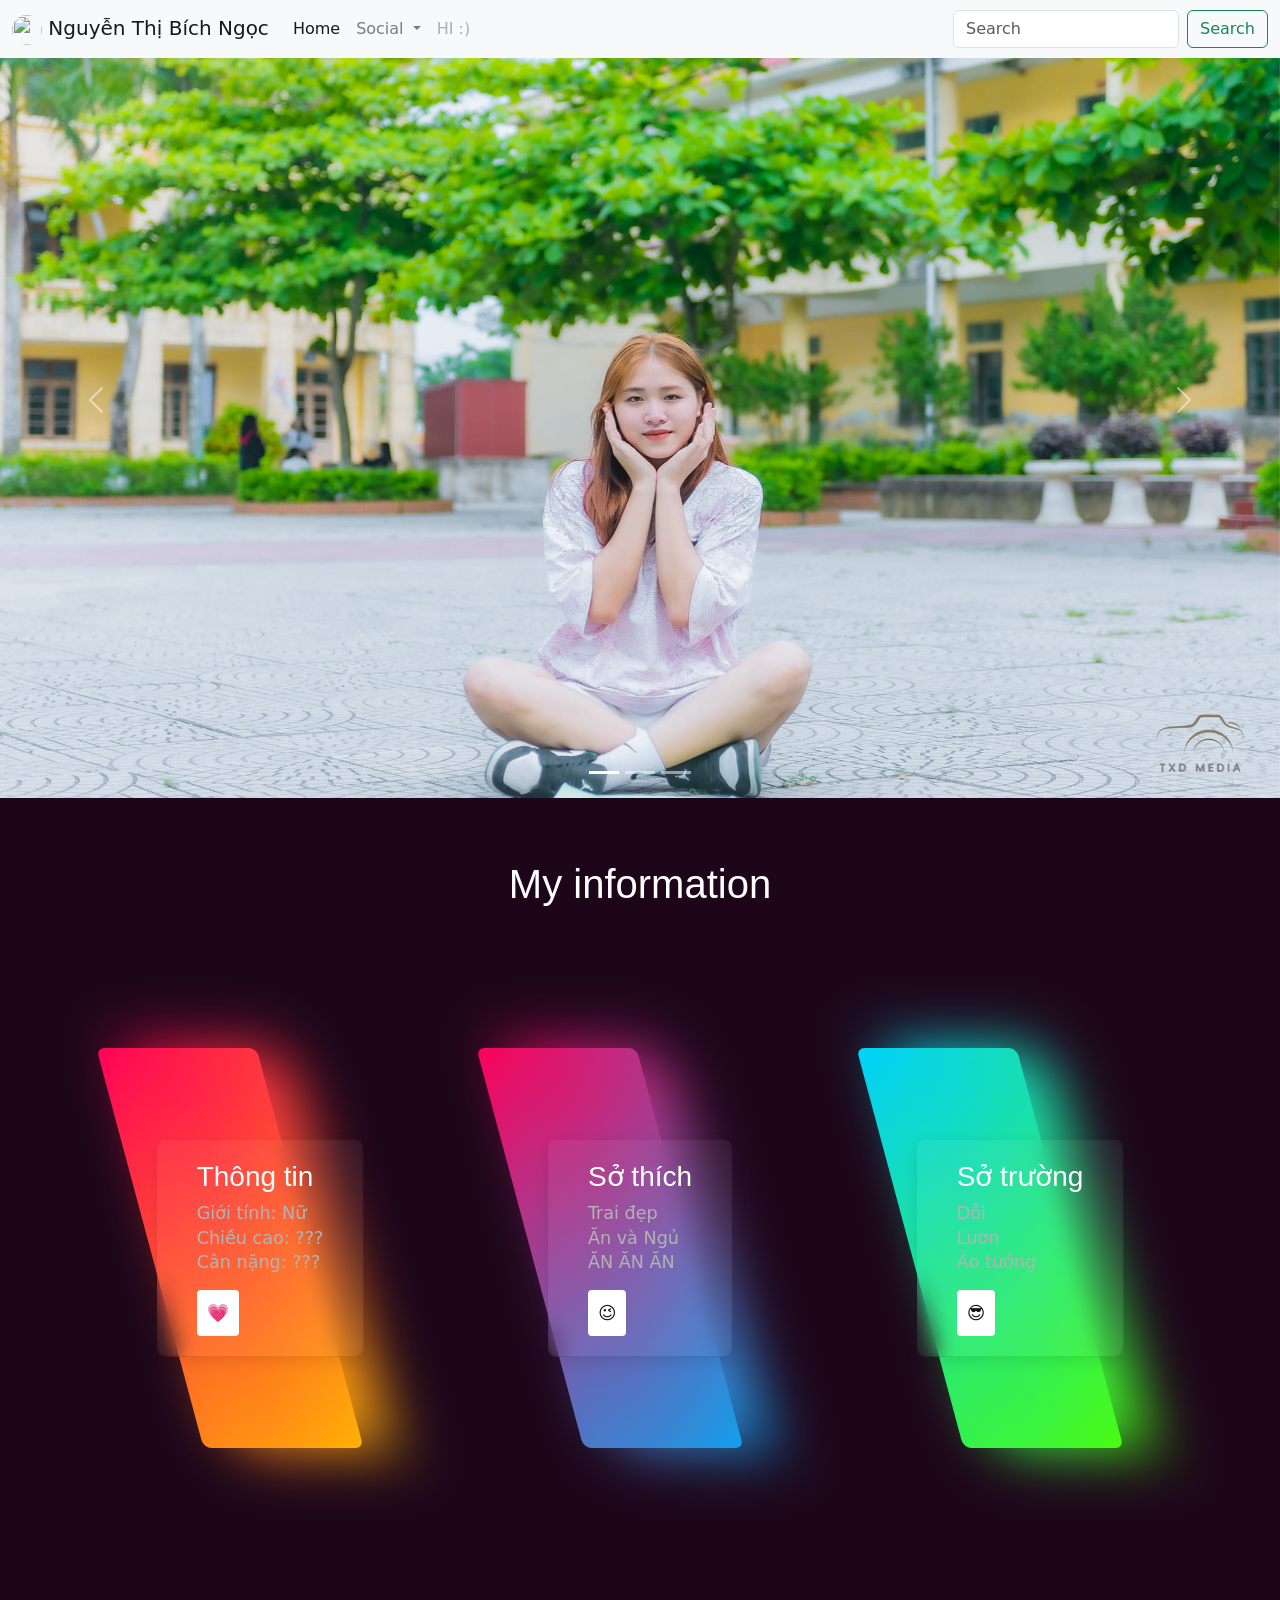
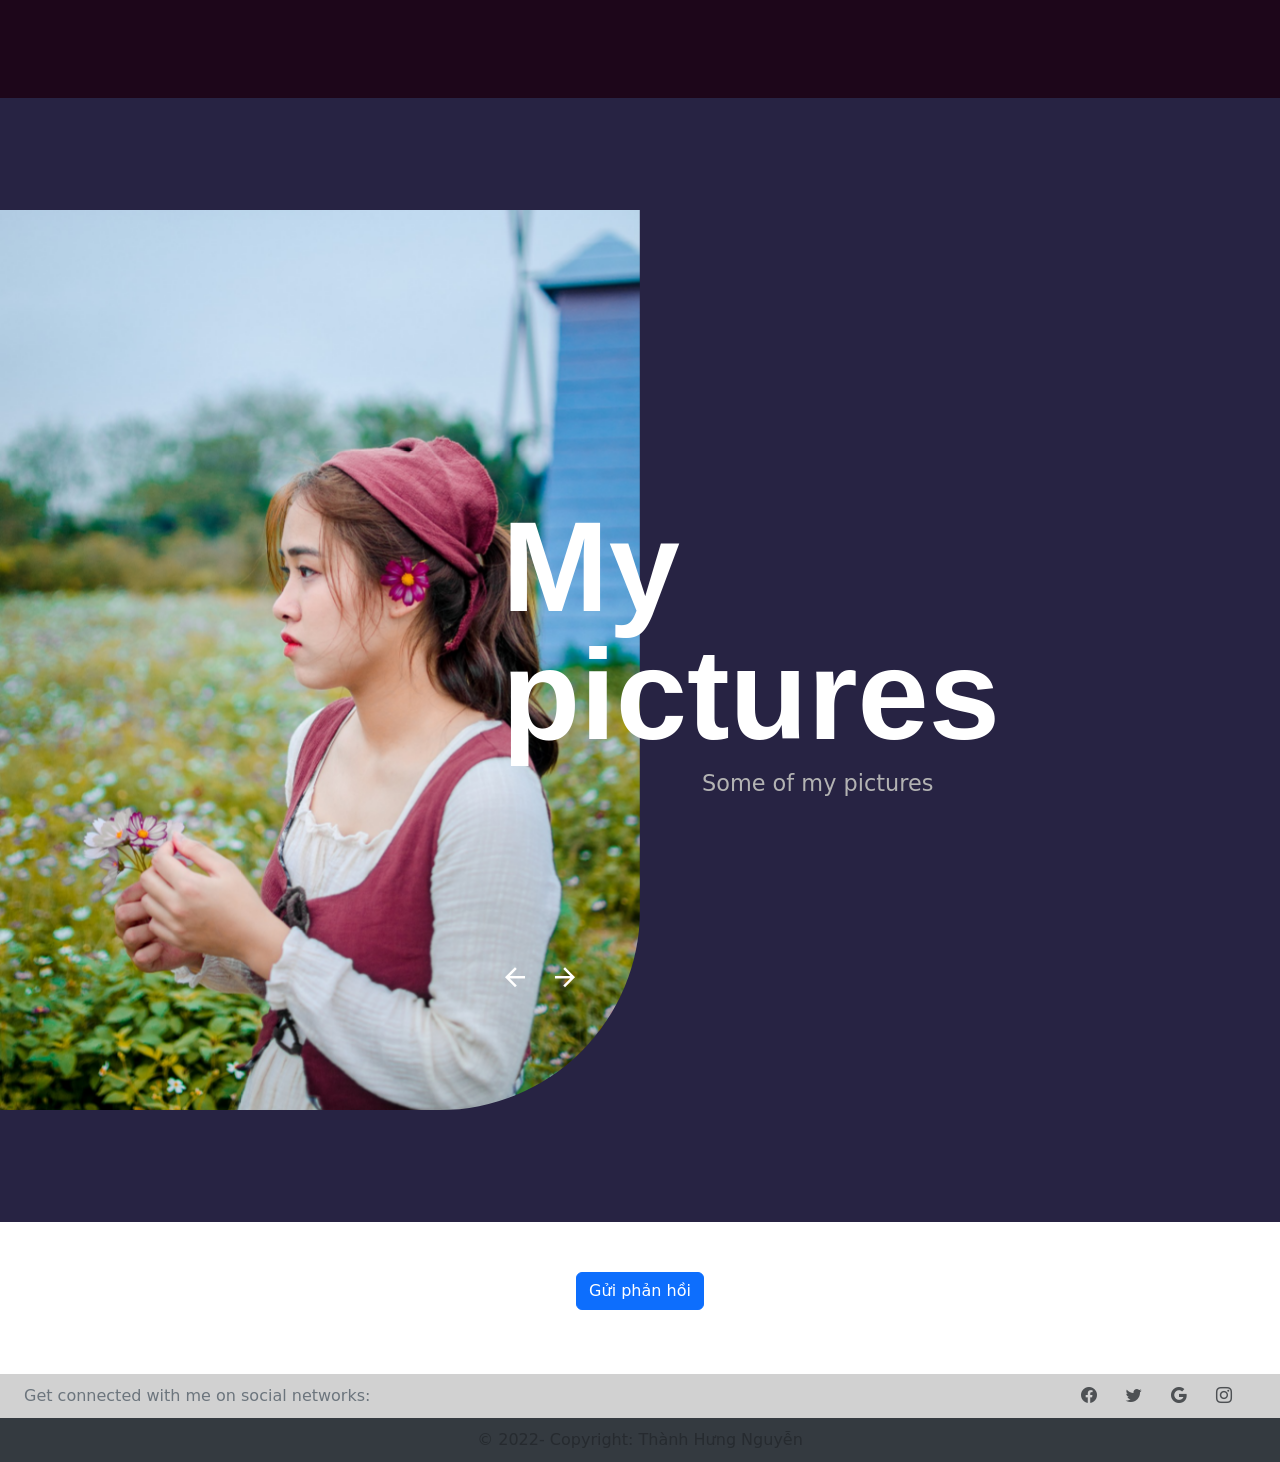
==== index.html @ 53e7ae46 "index" ====
<!DOCTYPE html>
    <html lang="en">
    <head>
        <meta charset="UTF-8">
        <meta http-equiv="X-UA-Compatible" content="IE=edge">
        <meta name="viewport" content="width=device-width, initial-scale=1.0">
        <title>Nguyễn Thị Bích Ngọc</title>

        <link rel="stylesheet" href="fonts/icomoon/style.css">

        <link rel="stylesheet" href="css/owl.carousel.min.css">
    
        <link rel="stylesheet" href="css/animate.css">
    
        <!-- Bootstrap CSS -->
        <link rel="stylesheet" href="css/bootstrap.min.css">
        
        <!-- Style -->
        <link rel="stylesheet" href="css/style.css">
        <link rel="stylesheet" href="https://maxcdn.bootstrapcdn.com/bootstrap/4.4.1/css/bootstrap.min.css">
  
  <link rel="stylesheet" href="https://cdn.jsdelivr.net/npm/bootstrap-icons@1.6.1/font/bootstrap-icons.css">

  <!-- jQuery library -->
  <script src="https://ajax.googleapis.com/ajax/libs/jquery/3.4.1/jquery.min.js"></script>

  <!-- Popper JS -->
  <script src="https://cdnjs.cloudflare.com/ajax/libs/popper.js/1.16.0/umd/popper.min.js"></script>

  <!-- Latest compiled JavaScript -->
  <script src="https://maxcdn.bootstrapcdn.com/bootstrap/4.4.1/js/bootstrap.min.js"></script>
  <!-- JavaScript Bundle with Popper -->
<script src="https://cdn.jsdelivr.net/npm/bootstrap@5.1.3/dist/js/bootstrap.bundle.min.js" integrity="sha384-ka7Sk0Gln4gmtz2MlQnikT1wXgYsOg+OMhuP+IlRH9sENBO0LRn5q+8nbTov4+1p" crossorigin="anonymous"></script>
<!-- CSS only -->
<link href="https://cdn.jsdelivr.net/npm/bootstrap@5.1.3/dist/css/bootstrap.min.css" rel="stylesheet" integrity="sha384-1BmE4kWBq78iYhFldvKuhfTAU6auU8tT94WrHftjDbrCEXSU1oBoqyl2QvZ6jIW3" crossorigin="anonymous">

<script src="https://ajax.googleapis.com/ajax/libs/jquery/3.5.1/jquery.min.js"></script> <!-- toggle slide -->

        <!-- <link href="https://cdn.jsdelivr.net/npm/bootstrap@5.0.2/dist/css/bootstrap.min.css" rel="stylesheet" integrity="sha384-EVSTQN3/azprG1Anm3QDgpJLIm9Nao0Yz1ztcQTwFspd3yD65VohhpuuCOmLASjC" crossorigin="anonymous">
        <script src="https://cdn.jsdelivr.net/npm/@popperjs/core@2.9.2/dist/umd/popper.min.js" integrity="sha384-IQsoLXl5PILFhosVNubq5LC7Qb9DXgDA9i+tQ8Zj3iwWAwPtgFTxbJ8NT4GN1R8p" crossorigin="anonymous"></script>
        <script src="https://cdn.jsdelivr.net/npm/bootstrap@5.0.2/dist/js/bootstrap.min.js" integrity="sha384-cVKIPhGWiC2Al4u+LWgxfKTRIcfu0JTxR+EQDz/bgldoEyl4H0zUF0QKbrJ0EcQF" crossorigin="anonymous"></script>

        <script src="https://code.jquery.com/jquery-3.2.1.slim.min.js" integrity="sha384-KJ3o2DKtIkvYIK3UENzmM7KCkRr/rE9/Qpg6aAZGJwFDMVNA/GpGFF93hXpG5KkN" crossorigin="anonymous"></script>
        <script src="https://cdnjs.cloudflare.com/ajax/libs/popper.js/1.12.9/umd/popper.min.js" integrity="sha384-ApNbgh9B+Y1QKtv3Rn7W3mgPxhU9K/ScQsAP7hUibX39j7fakFPskvXusvfa0b4Q" crossorigin="anonymous"></script>
        <script src="https://maxcdn.bootstrapcdn.com/bootstrap/4.0.0/js/bootstrap.min.js" integrity="sha384-JZR6Spejh4U02d8jOt6vLEHfe/JQGiRRSQQxSfFWpi1MquVdAyjUar5+76PVCmYl" crossorigin="anonymous"></script> -->
      </head>


    <body style="position: absolute ; overflow-x: hidden; overflow-y: scroll;">
        <nav class="navbar navbar-expand-lg navbar-light bg-light" style="position: fixed; left: 0; right: 0; top: 0; z-index: 100; ">
            <div class="container-fluid">
              <a class="navbar-brand" href="#"><img style="border-radius: 50%; width: 30px; height: 30px; " src="https://scontent-hkt1-2.xx.fbcdn.net/v/t39.30808-1/275624119_1141098083312698_2057410113730083877_n.jpg?stp=dst-jpg_s200x200&_nc_cat=107&ccb=1-7&_nc_sid=7206a8&_nc_ohc=wQkeYgSOC_AAX8ccxfN&_nc_ht=scontent-hkt1-2.xx&oh=00_AT8_Q8KRRz31D6_gm88r76UoUn99Kzjz13yi__cy9EYFow&oe=62A2DF2B "> Nguyễn Thị Bích Ngọc  </a>
              <button class="navbar-toggler" type="button" data-bs-toggle="collapse" data-bs-target="#navbarSupportedContent" aria-controls="navbarSupportedContent" aria-expanded="false" aria-label="Toggle navigation">
                <span class="navbar-toggler-icon"></span>
              </button>
              <div class="collapse navbar-collapse" id="navbarSupportedContent">
                <ul class="navbar-nav me-auto mb-2 mb-lg-0">
                  <li class="nav-item">
                    <a class="nav-link active" aria-current="page" href="#">Home</a>
                  </li>

                  <li class="nav-item dropdown">
                    <a class="nav-link dropdown-toggle" href="#" id="navbarDropdown" role="button" data-bs-toggle="dropdown" aria-expanded="false">
                        Social
                    </a>
                    <ul class="dropdown-menu" aria-labelledby="navbarDropdown">
                      <li><a class="dropdown-item" href="https://www.facebook.com/gemma472"><i class="bi bi-facebook"></i>&ensp; Facebook</a></li>
                      <li><a class="dropdown-item" href="https://www.instagram.com/ntbngoc47/"><i class="bi bi-instagram"></i>&ensp; Instagram</a></li>
                      <li><a class="dropdown-item" href="#"><i class="bi bi-twitter"></i>&ensp; Twitter</a></li>
                      <li><a class="dropdown-item" href="#"><i class="bi bi-telegram"></i>&ensp;   Telegram</a></li>
                      <li><hr class="dropdown-divider"></li>
                      <li><a class="dropdown-item" href="#">Any thing more :))</a></li>
                    </ul>
                  </li>
                  <li class="nav-item">
                    <a class="nav-link disabled" href="#" tabindex="-1" aria-disabled="true">HI :)</a>
                  </li>
                </ul>
                <form class="d-flex">
                  <input class="form-control me-2" type="search" placeholder="Search" aria-label="Search">
                  <button class="btn btn-outline-success" type="submit">Search</button>
                </form>
              </div>
            </div>
          </nav>
        
 


          <div id="carouselExampleIndicators" class="carousel slide " data-ride="carousel" >
            <ol class="carousel-indicators">
              <li data-target="#carouselExampleIndicators" data-slide-to="0" class="active"></li>
              <li data-target="#carouselExampleIndicators" data-slide-to="1"></li>
              <li data-target="#carouselExampleIndicators" data-slide-to="2"></li>
            </ol>
            <div class="carousel-inner">
              <div class="carousel-item active">
                <img class="d-block w-100" style="max-height: 800px;" src="img/ngoc2.jpg" alt="First slide">
              </div>
              <div class="carousel-item">
                <img class="d-block w-100" style="max-height: 800px;" src="img/ngoc0.jpg" alt="Second slide">
              </div>
              <div class="carousel-item">
                <img class="d-block w-100" style="max-height: 800px;" src="img/ngoc4.jpg" alt="Third slide">
              </div>
            </div>
            <a class="carousel-control-prev" href="#carouselExampleIndicators" role="button" data-slide="prev">
              <span class="carousel-control-prev-icon" aria-hidden="true"></span>
  
            </a>
            <a class="carousel-control-next" href="#carouselExampleIndicators" role="button" data-slide="next">
              <span class="carousel-control-next-icon" aria-hidden="true"></span>
        
            </a>
          </div>
          <!-- partial:index.partial.html -->
          
          <h1 style="text-align: center; color: white; margin:  0; position: relative; top: 60px; z-index: 10; "> My information</h1>
          <div class="main-card ">
            
            <div class="carddd">
              <div class="box">
                <span></span>
                <div class="content">
                  <h3>Thông tin</h3>
                  <p>Giới tính: Nữ <br>
                  Chiều cao: ??? <br>
                Cân nặng: ??? <br></p>
                  <a href="#">💗</a>
                </div>
              </div>
              <div class="box">
                <span></span>
                <div class="content">
                  <h3>Sở thích</h3>
                  <p>Trai đẹp <br>
                    Ăn và Ngủ <br>
                 ĂN ĂN ĂN<br></p>
                  <a href="#">😉</a>
                </div>
              </div>
              <div class="box">
                <span></span>
                <div class="content">
                  <h3>Sở trường</h3>
                  <p>Dỗi <br>
                    Lươn  <br>
                  Ảo tưởng <br></p>
                  <a href="#">😎</a>
                </div>
              </div>
            </div>
          </div>

<!-- partial -->  
















<!-- ///////////////////// -->
<div class="content" style="position: relative; top: -50px;">
    

  
  <div class="site-blocks-cover">
    <div class="img-wrap">
      <div class="owl-carousel slide-one-item hero-slider">
        <div class="slide">
          <img src="img/ngoc5.jpg" alt="Free Website Template by Free-Template.co">  
        </div>
        <div class="slide">
          <img src="img/ngoc3.jpg" alt="Free Website Template by Free-Template.co">  
        </div>
        <div class="slide">
          <img src="img/ngoc1.jpg" alt="Free Website Template by Free-Template.co">  
        </div>
      </div>
    </div>
    <div class="container">
      <div class="row">
        <div class="col-md-6 ml-auto align-self-center">
          <div class="intro">
            <div class="heading">
              <h1 class="text-white font-weight-bold"> My pictures</h1>
            </div>
            <div class="text sub-text">
              <p>Some of my pictures
              </p>
              <!-- <p><a href="https://free-template.co/" target="_blank" class="btn btn-outline-primary btn-md btn-pill">Start a project</a></p> -->
            </div>
          </div>
        </div>
      </div>
    </div>
  </div> <!-- END .site-blocks-cover -->
</div>
  
  <!-- //////////////////////////////////// -->
  <div class="container d-flex justify-content-center mt-150" >
    <div class="row">
        <div class="col-xs-12">
            <!-- Button trigger modal -->
            <button type="button" class="btn btn-primary " data-toggle="modal" data-target="#exampleModal"> Gửi phản hồi
            </button>
            <!-- Modal -->
            <div class="modal fade" id="exampleModal" tabindex="-1" role="dialog" aria-labelledby="exampleModalLabel" aria-hidden="true">
                <div class="modal-dialog" role="document">
                    <div class="modal-content p-4">
                        <div class="modal-header pt-1 pl-2">
                            <h5 class="modal-title" id="exampleModalLabel">Nội dung phản hồi</h5> <button type="button" class="close" data-dismiss="modal" aria-label="Close" style="background: none; border: none; font-size: 30px;" > <b class="fa fa-times action-item action-dislike">&times;</b> </button>
                        </div>
                       <form action="">
                         <input  autocomplete="off" type="text" class="input-focus" placeholder="Nội dung"/>
                        <div class="modal-footer pt-4"> <button type="button" class="btn btn-light mx-auto" style="width:45%" data-dismiss="modal">Cancel</button> <button type="submit" class="btn btn-dark mx-auto" style="width:45%">Send</button> </div>
  
                       </form>
                    </div>
                </div>
            </div>
        </div>
    </div>
  </div>
<!-- ////////////////// -->
  <script src="js/jquery-3.3.1.min.js"></script>
  <script src="js/popper.min.js"></script>
  <script src="js/bootstrap.min.js"></script>
  <script src="js/owl.carousel.min.js"></script>
  <script src="js/main.js"></script>
<style>
  /* You can remove these code below*/
  /* Main code */
  html::-webkit-scrollbar {
    width: 6px;
    background-color: #F5F5F5;
   
} 
html::-webkit-scrollbar-thumb {
    background-color: #000000;
    border-radius: 25px;
}
  html::-webkit-scrollbar-track {
    -webkit-box-shadow: inset 0 0 6px rgba(0,0,0,0.3);
    background-color: #F5F5F5;
}


  
          .input-focus {
            padding: 1.5rem;
            width: 100%;
            display: block;
            border: 1px solid #b5bfc9;
            border-radius: 6px;
            color: #0d1f36;
            font-size: 1rem;
            outline: none;
            background-color: white;
            transition: all 0.2s ease;
            margin-bottom: 10px;
          }
          .input-focus::-webkit-input-placeholder {
            color: #8d97a9;
          }
          .input-focus::-moz-input-placeholder {
            color: #8d97a9;
          }
          .input-focus:focus {
            border-color: #ff695b;
            box-shadow: 0 0 0 4px #ffe2df;
          }
/* You can remove these code below*/

  
          .action {
            display: flex;
            align-items: center;
            justify-content: center;
          }
          .action-item {
            width: 40px;
            height: 40px;
            border-radius: 50px;
            /* margin: 0 10px; */
            display: flex;
            align-items: center;
            justify-content: center;
            font-size: 20px;
            cursor: pointer;
          }
          .action-dislike {
            color: #999;
            background-color: #eee;
          }
         
/* {
  margin: 0;
  padding: 0;
  box-sizing: border-box;

} */

.main-card
{
  position: relative;
  top: -50px;
  display: flex;
  justify-content: center;
  align-items: center;
  min-height: 100vh;
  min-width: 100vw;
  background: #1d061a
}

.carddd
{
  display: flex;
  justify-content: center;
  align-items: center;
  flex-wrap: wrap;
  padding: 40px 0;
}

.carddd .box
{
  position: relative;
  width: 320px;
  height: 400px;
  display: flex;
  justify-content: center;
  align-items: center;
  margin: 40px 30px;
  transition: 0.5s;
}

.carddd .box::before
{
  content:' ';
  position: absolute;
  top: 0;
  left: 50px;
  width: 50%;
  height: 100%;
  text-decoration: none;
  background: #fff;
  border-radius: 8px;
  transform: skewX(15deg);
  transition: 0.5s;
}

.carddd .box::after
{
  content:'';
  position: absolute;
  top: 0;
  left: 50;
  width: 50%;
  height: 100%;
  background: #fff;
  border-radius: 8px;
  transform: skewX(15deg);
  transition: 0.5s;
  filter: blur(30px);
}

.carddd .box:hover:before,
.carddd .box:hover:after
{
  transform: skewX(0deg);
  left: 20px;
  width: calc(100% - 90px);
  
}

.carddd .box:nth-child(1):before,
.carddd .box:nth-child(1):after
{
  background: linear-gradient(315deg, #ffbc00, #ff0058)
}

.carddd .box:nth-child(2):before,
.carddd .box:nth-child(2):after
{
  background: linear-gradient(315deg, #03a9f4, #ff0058)
}

.carddd .box:nth-child(3):before,
.carddd .box:nth-child(3):after
{
  background: linear-gradient(315deg, #4dff03, #00d0ff)
}

.carddd .box span
{
  display: block;
  position: absolute;
  top: 0;
  left: 0;
  right: 0;
  bottom: 0;
  z-index: 5;
  pointer-events: none;
}

.carddd .box span::before
{
  content:'';
  position: absolute;
  top: 0;
  left: 0;
  width: 0;
  height: 0;
  border-radius: 8px;
  background: rgba(255, 255, 255, 0.1);
  backdrop-filter: blur(10px);
  opacity: 0;
  transition: 0.1s;  
  animation: animate 2s ease-in-out infinite;
  box-shadow: 0 5px 15px rgba(0,0,0,0.08)
}

.carddd .box:hover span::before
{
  top: -50px;
  left: 50px;
  width: 100px;
  height: 100px;
  opacity: 1;
}

.carddd .box span::after
{
  content:'';
  position: absolute;
  bottom: 0;
  right: 0;
  width: 100%;
  height: 100%;
  border-radius: 8px;
  background: rgba(255, 255, 255, 0.1);
  backdrop-filter: blur(10px);
  opacity: 0;
  transition: 0.5s;
  animation: animate 2s ease-in-out infinite;
  box-shadow: 0 5px 15px rgba(0,0,0,0.08);
  animation-delay: -1s;
}

.carddd .box:hover span:after
{
  bottom: -50px;
  right: 50px;
  width: 100px;
  height: 100px;
  opacity: 1;
}

@keyframes animate
{
  0%, 100%
  {
    transform: translateY(10px);
  }
  
  50%
  {
    transform: translate(-10px);
  }
}

.carddd .box .content
{
  position: relative;
  left: 0;
  padding: 20px 40px;
  background: rgba(255, 255, 255, 0.05);
  backdrop-filter: blur(10px);
  box-shadow: 0 5px 15px rgba(0, 0, 0, 0.1);
  border-radius: 8px;
  z-index: 1;
  transform: 0.5s;
  color: #fff;
}

.carddd .box:hover .content
{
  left: -25px;
  padding: 60px 40px;
}

.carddd .box .content h2
{
  font-size: 2em;
  color: #fff;
  margin-bottom: 10px;
}

.carddd .box .content p
{
  font-size: 1.1em;
  margin-bottom: 10px;
  line-height: 1.4em;
}

.carddd .box .content a
{
  display: inline-block;
  font-size: 1.1em;
  color: #111;
  background: #fff;
  padding: 10px;
  border-radius: 4px;
  text-decoration: none;
  font-weight: 700;
  margin-top: 5px;
}

.carddd .box .content a:hover
{
  background: #ffcf4d;
  border: 1px solid rgba(255, 0, 88, 0.4);
  box-shadow: 0 1px 15px rgba(1, 1, 1, 0.2);
}
</style>
    </body>
    <style>
      #fo-fter{
        margin-top: 5%;
        width: 100vw !important;
        position: absolute;
        /* bottom: 0; */
      }
    
      .bao-social {
        padding-left: 20px !important;
        
      }
      .section-ff{
            padding: 10px 24px !important;
            background: #d1d1d1;
            border: none !important ;
    
           }
           .textf{
           padding: 10px 24px !important; }
         @media only screen and (max-width: 992px) {
           .section-ff{
            padding: 5px 0px !important;
            margin-top: 20px;
    
           }
           .textf{
            font-size: 10px;
            padding: 5px 24px !important;
           }
         }
    </style>
    
        
    <footer class="text-center text-lg-start bg-light text-muted " id = "fo-fter" > 
      <!-- Section: Social media -->
      <section
        class="d-flex justify-content-center justify-content-lg-between p-4 border-bottom section-ff"
      >
        <!-- Left -->
        <div class="me-5 d-none d-lg-block">
          <span style="color:#6c757d">Get connected with me on social networks:</span>
        </div>
        <!-- Left -->
    
        <!-- Right -->
        <div class="bao-social">
          <a href="" class="me-4 text-reset bi-facebook">
          
          </a>
          <a href="" class="me-4 text-reset bi-twitter">
          
          </a>
          <a href="" class="me-4 text-reset bi-google">
          
          </a>
          <a href="" class="me-4 text-reset bi-instagram">
        
          </a>
    
        </div>
        <!-- Right -->
      </section>
      <div class="text-center p-4 textf" style="background-color: rgba(52, 58, 64, 1);">
        © 2022- Copyright: Thành Hưng Nguyễn
 
      </div>
      <!-- Copyright -->
    </footer>
    </html>
---- fonts/icomoon/style.css ----
@font-face {
  font-family: 'icomoon';
  src:  url('fonts/icomoon.eot?10si43');
  src:  url('fonts/icomoon.eot?10si43#iefix') format('embedded-opentype'),
    url('fonts/icomoon.ttf?10si43') format('truetype'),
    url('fonts/icomoon.woff?10si43') format('woff'),
    url('fonts/icomoon.svg?10si43#icomoon') format('svg');
  font-weight: normal;
  font-style: normal;
}

[class^="icon-"], [class*=" icon-"] {
  /* use !important to prevent issues with browser extensions that change fonts */
  font-family: 'icomoon' !important;
  speak: none;
  font-style: normal;
  font-weight: normal;
  font-variant: normal;
  text-transform: none;
  line-height: 1;

  /* Better Font Rendering =========== */
  -webkit-font-smoothing: antialiased;
  -moz-osx-font-smoothing: grayscale;
}

.icon-asterisk:before {
  content: "\f069";
}
.icon-plus:before {
  content: "\f067";
}
.icon-question:before {
  content: "\f128";
}
.icon-minus:before {
  content: "\f068";
}
.icon-glass:before {
  content: "\f000";
}
.icon-music:before {
  content: "\f001";
}
.icon-search:before {
  content: "\f002";
}
.icon-envelope-o:before {
  content: "\f003";
}
.icon-heart:before {
  content: "\f004";
}
.icon-star:before {
  content: "\f005";
}
.icon-star-o:before {
  content: "\f006";
}
.icon-user:before {
  content: "\f007";
}
.icon-film:before {
  content: "\f008";
}
.icon-th-large:before {
  content: "\f009";
}
.icon-th:before {
  content: "\f00a";
}
.icon-th-list:before {
  content: "\f00b";
}
.icon-check:before {
  content: "\f00c";
}
.icon-close:before {
  content: "\f00d";
}
.icon-remove:before {
  content: "\f00d";
}
.icon-times:before {
  content: "\f00d";
}
.icon-search-plus:before {
  content: "\f00e";
}
.icon-search-minus:before {
  content: "\f010";
}
.icon-power-off:before {
  content: "\f011";
}
.icon-signal:before {
  content: "\f012";
}
.icon-cog:before {
  content: "\f013";
}
.icon-gear:before {
  content: "\f013";
}
.icon-trash-o:before {
  content: "\f014";
}
.icon-home:before {
  content: "\f015";
}
.icon-file-o:before {
  content: "\f016";
}
.icon-clock-o:before {
  content: "\f017";
}
.icon-road:before {
  content: "\f018";
}
.icon-download:before {
  content: "\f019";
}
.icon-arrow-circle-o-down:before {
  content: "\f01a";
}
.icon-arrow-circle-o-up:before {
  content: "\f01b";
}
.icon-inbox:before {
  content: "\f01c";
}
.icon-play-circle-o:before {
  content: "\f01d";
}
.icon-repeat:before {
  content: "\f01e";
}
.icon-rotate-right:before {
  content: "\f01e";
}
.icon-refresh:before {
  content: "\f021";
}
.icon-list-alt:before {
  content: "\f022";
}
.icon-lock:before {
  content: "\f023";
}
.icon-flag:before {
  content: "\f024";
}
.icon-headphones:before {
  content: "\f025";
}
.icon-volume-off:before {
  content: "\f026";
}
.icon-volume-down:before {
  content: "\f027";
}
.icon-volume-up:before {
  content: "\f028";
}
.icon-qrcode:before {
  content: "\f029";
}
.icon-barcode:before {
  content: "\f02a";
}
.icon-tag:before {
  content: "\f02b";
}
.icon-tags:before {
  content: "\f02c";
}
.icon-book:before {
  content: "\f02d";
}
.icon-bookmark:before {
  content: "\f02e";
}
.icon-print:before {
  content: "\f02f";
}
.icon-camera:before {
  content: "\f030";
}
.icon-font:before {
  content: "\f031";
}
.icon-bold:before {
  content: "\f032";
}
.icon-italic:before {
  content: "\f033";
}
.icon-text-height:before {
  content: "\f034";
}
.icon-text-width:before {
  content: "\f035";
}
.icon-align-left:before {
  content: "\f036";
}
.icon-align-center:before {
  content: "\f037";
}
.icon-align-right:before {
  content: "\f038";
}
.icon-align-justify:before {
  content: "\f039";
}
.icon-list:before {
  content: "\f03a";
}
.icon-dedent:before {
  content: "\f03b";
}
.icon-outdent:before {
  content: "\f03b";
}
.icon-indent:before {
  content: "\f03c";
}
.icon-video-camera:before {
  content: "\f03d";
}
.icon-image:before {
  content: "\f03e";
}
.icon-photo:before {
  content: "\f03e";
}
.icon-picture-o:before {
  content: "\f03e";
}
.icon-pencil:before {
  content: "\f040";
}
.icon-map-marker:before {
  content: "\f041";
}
.icon-adjust:before {
  content: "\f042";
}
.icon-tint:before {
  content: "\f043";
}
.icon-edit:before {
  content: "\f044";
}
.icon-pencil-square-o:before {
  content: "\f044";
}
.icon-share-square-o:before {
  content: "\f045";
}
.icon-check-square-o:before {
  content: "\f046";
}
.icon-arrows:before {
  content: "\f047";
}
.icon-step-backward:before {
  content: "\f048";
}
.icon-fast-backward:before {
  content: "\f049";
}
.icon-backward:before {
  content: "\f04a";
}
.icon-play:before {
  content: "\f04b";
}
.icon-pause:before {
  content: "\f04c";
}
.icon-stop:before {
  content: "\f04d";
}
.icon-forward:before {
  content: "\f04e";
}
.icon-fast-forward:before {
  content: "\f050";
}
.icon-step-forward:before {
  content: "\f051";
}
.icon-eject:before {
  content: "\f052";
}
.icon-chevron-left:before {
  content: "\f053";
}
.icon-chevron-right:before {
  content: "\f054";
}
.icon-plus-circle:before {
  content: "\f055";
}
.icon-minus-circle:before {
  content: "\f056";
}
.icon-times-circle:before {
  content: "\f057";
}
.icon-check-circle:before {
  content: "\f058";
}
.icon-question-circle:before {
  content: "\f059";
}
.icon-info-circle:before {
  content: "\f05a";
}
.icon-crosshairs:before {
  content: "\f05b";
}
.icon-times-circle-o:before {
  content: "\f05c";
}
.icon-check-circle-o:before {
  content: "\f05d";
}
.icon-ban:before {
  content: "\f05e";
}
.icon-arrow-left:before {
  content: "\f060";
}
.icon-arrow-right:before {
  content: "\f061";
}
.icon-arrow-up:before {
  content: "\f062";
}
.icon-arrow-down:before {
  content: "\f063";
}
.icon-mail-forward:before {
  content: "\f064";
}
.icon-share:before {
  content: "\f064";
}
.icon-expand:before {
  content: "\f065";
}
.icon-compress:before {
  content: "\f066";
}
.icon-exclamation-circle:before {
  content: "\f06a";
}
.icon-gift:before {
  content: "\f06b";
}
.icon-leaf:before {
  content: "\f06c";
}
.icon-fire:before {
  content: "\f06d";
}
.icon-eye:before {
  content: "\f06e";
}
.icon-eye-slash:before {
  content: "\f070";
}
.icon-exclamation-triangle:before {
  content: "\f071";
}
.icon-warning:before {
  content: "\f071";
}
.icon-plane:before {
  content: "\f072";
}
.icon-calendar:before {
  content: "\f073";
}
.icon-random:before {
  content: "\f074";
}
.icon-comment:before {
  content: "\f075";
}
.icon-magnet:before {
  content: "\f076";
}
.icon-chevron-up:before {
  content: "\f077";
}
.icon-chevron-down:before {
  content: "\f078";
}
.icon-retweet:before {
  content: "\f079";
}
.icon-shopping-cart:before {
  content: "\f07a";
}
.icon-folder:before {
  content: "\f07b";
}
.icon-folder-open:before {
  content: "\f07c";
}
.icon-arrows-v:before {
  content: "\f07d";
}
.icon-arrows-h:before {
  content: "\f07e";
}
.icon-bar-chart:before {
  content: "\f080";
}
.icon-bar-chart-o:before {
  content: "\f080";
}
.icon-twitter-square:before {
  content: "\f081";
}
.icon-facebook-square:before {
  content: "\f082";
}
.icon-camera-retro:before {
  content: "\f083";
}
.icon-key:before {
  content: "\f084";
}
.icon-cogs:before {
  content: "\f085";
}
.icon-gears:before {
  content: "\f085";
}
.icon-comments:before {
  content: "\f086";
}
.icon-thumbs-o-up:before {
  content: "\f087";
}
.icon-thumbs-o-down:before {
  content: "\f088";
}
.icon-star-half:before {
  content: "\f089";
}
.icon-heart-o:before {
  content: "\f08a";
}
.icon-sign-out:before {
  content: "\f08b";
}
.icon-linkedin-square:before {
  content: "\f08c";
}
.icon-thumb-tack:before {
  content: "\f08d";
}
.icon-external-link:before {
  content: "\f08e";
}
.icon-sign-in:before {
  content: "\f090";
}
.icon-trophy:before {
  content: "\f091";
}
.icon-github-square:before {
  content: "\f092";
}
.icon-upload:before {
  content: "\f093";
}
.icon-lemon-o:before {
  content: "\f094";
}
.icon-phone:before {
  content: "\f095";
}
.icon-square-o:before {
  content: "\f096";
}
.icon-bookmark-o:before {
  content: "\f097";
}
.icon-phone-square:before {
  content: "\f098";
}
.icon-twitter:before {
  content: "\f099";
}
.icon-facebook:before {
  content: "\f09a";
}
.icon-facebook-f:before {
  content: "\f09a";
}
.icon-github:before {
  content: "\f09b";
}
.icon-unlock:before {
  content: "\f09c";
}
.icon-credit-card:before {
  content: "\f09d";
}
.icon-feed:before {
  content: "\f09e";
}
.icon-rss:before {
  content: "\f09e";
}
.icon-hdd-o:before {
  content: "\f0a0";
}
.icon-bullhorn:before {
  content: "\f0a1";
}
.icon-bell-o:before {
  content: "\f0a2";
}
.icon-certificate:before {
  content: "\f0a3";
}
.icon-hand-o-right:before {
  content: "\f0a4";
}
.icon-hand-o-left:before {
  content: "\f0a5";
}
.icon-hand-o-up:before {
  content: "\f0a6";
}
.icon-hand-o-down:before {
  content: "\f0a7";
}
.icon-arrow-circle-left:before {
  content: "\f0a8";
}
.icon-arrow-circle-right:before {
  content: "\f0a9";
}
.icon-arrow-circle-up:before {
  content: "\f0aa";
}
.icon-arrow-circle-down:before {
  content: "\f0ab";
}
.icon-globe:before {
  content: "\f0ac";
}
.icon-wrench:before {
  content: "\f0ad";
}
.icon-tasks:before {
  content: "\f0ae";
}
.icon-filter:before {
  content: "\f0b0";
}
.icon-briefcase:before {
  content: "\f0b1";
}
.icon-arrows-alt:before {
  content: "\f0b2";
}
.icon-group:before {
  content: "\f0c0";
}
.icon-users:before {
  content: "\f0c0";
}
.icon-chain:before {
  content: "\f0c1";
}
.icon-link:before {
  content: "\f0c1";
}
.icon-cloud:before {
  content: "\f0c2";
}
.icon-flask:before {
  content: "\f0c3";
}
.icon-cut:before {
  content: "\f0c4";
}
.icon-scissors:before {
  content: "\f0c4";
}
.icon-copy:before {
  content: "\f0c5";
}
.icon-files-o:before {
  content: "\f0c5";
}
.icon-paperclip:before {
  content: "\f0c6";
}
.icon-floppy-o:before {
  content: "\f0c7";
}
.icon-save:before {
  content: "\f0c7";
}
.icon-square:before {
  content: "\f0c8";
}
.icon-bars:before {
  content: "\f0c9";
}
.icon-navicon:before {
  content: "\f0c9";
}
.icon-reorder:before {
  content: "\f0c9";
}
.icon-list-ul:before {
  content: "\f0ca";
}
.icon-list-ol:before {
  content: "\f0cb";
}
.icon-strikethrough:before {
  content: "\f0cc";
}
.icon-underline:before {
  content: "\f0cd";
}
.icon-table:before {
  content: "\f0ce";
}
.icon-magic:before {
  content: "\f0d0";
}
.icon-truck:before {
  content: "\f0d1";
}
.icon-pinterest:before {
  content: "\f0d2";
}
.icon-pinterest-square:before {
  content: "\f0d3";
}
.icon-google-plus-square:before {
  content: "\f0d4";
}
.icon-google-plus:before {
  content: "\f0d5";
}
.icon-money:before {
  content: "\f0d6";
}
.icon-caret-down:before {
  content: "\f0d7";
}
.icon-caret-up:before {
  content: "\f0d8";
}
.icon-caret-left:before {
  content: "\f0d9";
}
.icon-caret-right:before {
  content: "\f0da";
}
.icon-columns:before {
  content: "\f0db";
}
.icon-sort:before {
  content: "\f0dc";
}
.icon-unsorted:before {
  content: "\f0dc";
}
.icon-sort-desc:before {
  content: "\f0dd";
}
.icon-sort-down:before {
  content: "\f0dd";
}
.icon-sort-asc:before {
  content: "\f0de";
}
.icon-sort-up:before {
  content: "\f0de";
}
.icon-envelope:before {
  content: "\f0e0";
}
.icon-linkedin:before {
  content: "\f0e1";
}
.icon-rotate-left:before {
  content: "\f0e2";
}
.icon-undo:before {
  content: "\f0e2";
}
.icon-gavel:before {
  content: "\f0e3";
}
.icon-legal:before {
  content: "\f0e3";
}
.icon-dashboard:before {
  content: "\f0e4";
}
.icon-tachometer:before {
  content: "\f0e4";
}
.icon-comment-o:before {
  content: "\f0e5";
}
.icon-comments-o:before {
  content: "\f0e6";
}
.icon-bolt:before {
  content: "\f0e7";
}
.icon-flash:before {
  content: "\f0e7";
}
.icon-sitemap:before {
  content: "\f0e8";
}
.icon-umbrella:before {
  content: "\f0e9";
}
.icon-clipboard:before {
  content: "\f0ea";
}
.icon-paste:before {
  content: "\f0ea";
}
.icon-lightbulb-o:before {
  content: "\f0eb";
}
.icon-exchange:before {
  content: "\f0ec";
}
.icon-cloud-download:before {
  content: "\f0ed";
}
.icon-cloud-upload:before {
  content: "\f0ee";
}
.icon-user-md:before {
  content: "\f0f0";
}
.icon-stethoscope:before {
  content: "\f0f1";
}
.icon-suitcase:before {
  content: "\f0f2";
}
.icon-bell:before {
  content: "\f0f3";
}
.icon-coffee:before {
  content: "\f0f4";
}
.icon-cutlery:before {
  content: "\f0f5";
}
.icon-file-text-o:before {
  content: "\f0f6";
}
.icon-building-o:before {
  content: "\f0f7";
}
.icon-hospital-o:before {
  content: "\f0f8";
}
.icon-ambulance:before {
  content: "\f0f9";
}
.icon-medkit:before {
  content: "\f0fa";
}
.icon-fighter-jet:before {
  content: "\f0fb";
}
.icon-beer:before {
  content: "\f0fc";
}
.icon-h-square:before {
  content: "\f0fd";
}
.icon-plus-square:before {
  content: "\f0fe";
}
.icon-angle-double-left:before {
  content: "\f100";
}
.icon-angle-double-right:before {
  content: "\f101";
}
.icon-angle-double-up:before {
  content: "\f102";
}
.icon-angle-double-down:before {
  content: "\f103";
}
.icon-angle-left:before {
  content: "\f104";
}
.icon-angle-right:before {
  content: "\f105";
}
.icon-angle-up:before {
  content: "\f106";
}
.icon-angle-down:before {
  content: "\f107";
}
.icon-desktop:before {
  content: "\f108";
}
.icon-laptop:before {
  content: "\f109";
}
.icon-tablet:before {
  content: "\f10a";
}
.icon-mobile:before {
  content: "\f10b";
}
.icon-mobile-phone:before {
  content: "\f10b";
}
.icon-circle-o:before {
  content: "\f10c";
}
.icon-quote-left:before {
  content: "\f10d";
}
.icon-quote-right:before {
  content: "\f10e";
}
.icon-spinner:before {
  content: "\f110";
}
.icon-circle:before {
  content: "\f111";
}
.icon-mail-reply:before {
  content: "\f112";
}
.icon-reply:before {
  content: "\f112";
}
.icon-github-alt:before {
  content: "\f113";
}
.icon-folder-o:before {
  content: "\f114";
}
.icon-folder-open-o:before {
  content: "\f115";
}
.icon-smile-o:before {
  content: "\f118";
}
.icon-frown-o:before {
  content: "\f119";
}
.icon-meh-o:before {
  content: "\f11a";
}
.icon-gamepad:before {
  content: "\f11b";
}
.icon-keyboard-o:before {
  content: "\f11c";
}
.icon-flag-o:before {
  content: "\f11d";
}
.icon-flag-checkered:before {
  content: "\f11e";
}
.icon-terminal:before {
  content: "\f120";
}
.icon-code:before {
  content: "\f121";
}
.icon-mail-reply-all:before {
  content: "\f122";
}
.icon-reply-all:before {
  content: "\f122";
}
.icon-star-half-empty:before {
  content: "\f123";
}
.icon-star-half-full:before {
  content: "\f123";
}
.icon-star-half-o:before {
  content: "\f123";
}
.icon-location-arrow:before {
  content: "\f124";
}
.icon-crop:before {
  content: "\f125";
}
.icon-code-fork:before {
  content: "\f126";
}
.icon-chain-broken:before {
  content: "\f127";
}
.icon-unlink:before {
  content: "\f127";
}
.icon-info:before {
  content: "\f129";
}
.icon-exclamation:before {
  content: "\f12a";
}
.icon-superscript:before {
  content: "\f12b";
}
.icon-subscript:before {
  content: "\f12c";
}
.icon-eraser:before {
  content: "\f12d";
}
.icon-puzzle-piece:before {
  content: "\f12e";
}
.icon-microphone:before {
  content: "\f130";
}
.icon-microphone-slash:before {
  content: "\f131";
}
.icon-shield:before {
  content: "\f132";
}
.icon-calendar-o:before {
  content: "\f133";
}
.icon-fire-extinguisher:before {
  content: "\f134";
}
.icon-rocket:before {
  content: "\f135";
}
.icon-maxcdn:before {
  content: "\f136";
}
.icon-chevron-circle-left:before {
  content: "\f137";
}
.icon-chevron-circle-right:before {
  content: "\f138";
}
.icon-chevron-circle-up:before {
  content: "\f139";
}
.icon-chevron-circle-down:before {
  content: "\f13a";
}
.icon-html5:before {
  content: "\f13b";
}
.icon-css3:before {
  content: "\f13c";
}
.icon-anchor:before {
  content: "\f13d";
}
.icon-unlock-alt:before {
  content: "\f13e";
}
.icon-bullseye:before {
  content: "\f140";
}
.icon-ellipsis-h:before {
  content: "\f141";
}
.icon-ellipsis-v:before {
  content: "\f142";
}
.icon-rss-square:before {
  content: "\f143";
}
.icon-play-circle:before {
  content: "\f144";
}
.icon-ticket:before {
  content: "\f145";
}
.icon-minus-square:before {
  content: "\f146";
}
.icon-minus-square-o:before {
  content: "\f147";
}
.icon-level-up:before {
  content: "\f148";
}
.icon-level-down:before {
  content: "\f149";
}
.icon-check-square:before {
  content: "\f14a";
}
.icon-pencil-square:before {
  content: "\f14b";
}
.icon-external-link-square:before {
  content: "\f14c";
}
.icon-share-square:before {
  content: "\f14d";
}
.icon-compass:before {
  content: "\f14e";
}
.icon-caret-square-o-down:before {
  content: "\f150";
}
.icon-toggle-down:before {
  content: "\f150";
}
.icon-caret-square-o-up:before {
  content: "\f151";
}
.icon-toggle-up:before {
  content: "\f151";
}
.icon-caret-square-o-right:before {
  content: "\f152";
}
.icon-toggle-right:before {
  content: "\f152";
}
.icon-eur:before {
  content: "\f153";
}
.icon-euro:before {
  content: "\f153";
}
.icon-gbp:before {
  content: "\f154";
}
.icon-dollar:before {
  content: "\f155";
}
.icon-usd:before {
  content: "\f155";
}
.icon-inr:before {
  content: "\f156";
}
.icon-rupee:before {
  content: "\f156";
}
.icon-cny:before {
  content: "\f157";
}
.icon-jpy:before {
  content: "\f157";
}
.icon-rmb:before {
  content: "\f157";
}
.icon-yen:before {
  content: "\f157";
}
.icon-rouble:before {
  content: "\f158";
}
.icon-rub:before {
  content: "\f158";
}
.icon-ruble:before {
  content: "\f158";
}
.icon-krw:before {
  content: "\f159";
}
.icon-won:before {
  content: "\f159";
}
.icon-bitcoin:before {
  content: "\f15a";
}
.icon-btc:before {
  content: "\f15a";
}
.icon-file:before {
  content: "\f15b";
}
.icon-file-text:before {
  content: "\f15c";
}
.icon-sort-alpha-asc:before {
  content: "\f15d";
}
.icon-sort-alpha-desc:before {
  content: "\f15e";
}
.icon-sort-amount-asc:before {
  content: "\f160";
}
.icon-sort-amount-desc:before {
  content: "\f161";
}
.icon-sort-numeric-asc:before {
  content: "\f162";
}
.icon-sort-numeric-desc:before {
  content: "\f163";
}
.icon-thumbs-up:before {
  content: "\f164";
}
.icon-thumbs-down:before {
  content: "\f165";
}
.icon-youtube-square:before {
  content: "\f166";
}
.icon-youtube:before {
  content: "\f167";
}
.icon-xing:before {
  content: "\f168";
}
.icon-xing-square:before {
  content: "\f169";
}
.icon-youtube-play:before {
  content: "\f16a";
}
.icon-dropbox:before {
  content: "\f16b";
}
.icon-stack-overflow:before {
  content: "\f16c";
}
.icon-instagram:before {
  content: "\f16d";
}
.icon-flickr:before {
  content: "\f16e";
}
.icon-adn:before {
  content: "\f170";
}
.icon-bitbucket:before {
  content: "\f171";
}
.icon-bitbucket-square:before {
  content: "\f172";
}
.icon-tumblr:before {
  content: "\f173";
}
.icon-tumblr-square:before {
  content: "\f174";
}
.icon-long-arrow-down:before {
  content: "\f175";
}
.icon-long-arrow-up:before {
  content: "\f176";
}
.icon-long-arrow-left:before {
  content: "\f177";
}
.icon-long-arrow-right:before {
  content: "\f178";
}
.icon-apple:before {
  content: "\f179";
}
.icon-windows:before {
  content: "\f17a";
}
.icon-android:before {
  content: "\f17b";
}
.icon-linux:before {
  content: "\f17c";
}
.icon-dribbble:before {
  content: "\f17d";
}
.icon-skype:before {
  content: "\f17e";
}
.icon-foursquare:before {
  content: "\f180";
}
.icon-trello:before {
  content: "\f181";
}
.icon-female:before {
  content: "\f182";
}
.icon-male:before {
  content: "\f183";
}
.icon-gittip:before {
  content: "\f184";
}
.icon-gratipay:before {
  content: "\f184";
}
.icon-sun-o:before {
  content: "\f185";
}
.icon-moon-o:before {
  content: "\f186";
}
.icon-archive:before {
  content: "\f187";
}
.icon-bug:before {
  content: "\f188";
}
.icon-vk:before {
  content: "\f189";
}
.icon-weibo:before {
  content: "\f18a";
}
.icon-renren:before {
  content: "\f18b";
}
.icon-pagelines:before {
  content: "\f18c";
}
.icon-stack-exchange:before {
  content: "\f18d";
}
.icon-arrow-circle-o-right:before {
  content: "\f18e";
}
.icon-arrow-circle-o-left:before {
  content: "\f190";
}
.icon-caret-square-o-left:before {
  content: "\f191";
}
.icon-toggle-left:before {
  content: "\f191";
}
.icon-dot-circle-o:before {
  content: "\f192";
}
.icon-wheelchair:before {
  content: "\f193";
}
.icon-vimeo-square:before {
  content: "\f194";
}
.icon-try:before {
  content: "\f195";
}
.icon-turkish-lira:before {
  content: "\f195";
}
.icon-plus-square-o:before {
  content: "\f196";
}
.icon-space-shuttle:before {
  content: "\f197";
}
.icon-slack:before {
  content: "\f198";
}
.icon-envelope-square:before {
  content: "\f199";
}
.icon-wordpress:before {
  content: "\f19a";
}
.icon-openid:before {
  content: "\f19b";
}
.icon-bank:before {
  content: "\f19c";
}
.icon-institution:before {
  content: "\f19c";
}
.icon-university:before {
  content: "\f19c";
}
.icon-graduation-cap:before {
  content: "\f19d";
}
.icon-mortar-board:before {
  content: "\f19d";
}
.icon-yahoo:before {
  content: "\f19e";
}
.icon-google:before {
  content: "\f1a0";
}
.icon-reddit:before {
  content: "\f1a1";
}
.icon-reddit-square:before {
  content: "\f1a2";
}
.icon-stumbleupon-circle:before {
  content: "\f1a3";
}
.icon-stumbleupon:before {
  content: "\f1a4";
}
.icon-delicious:before {
  content: "\f1a5";
}
.icon-digg:before {
  content: "\f1a6";
}
.icon-pied-piper-pp:before {
  content: "\f1a7";
}
.icon-pied-piper-alt:before {
  content: "\f1a8";
}
.icon-drupal:before {
  content: "\f1a9";
}
.icon-joomla:before {
  content: "\f1aa";
}
.icon-language:before {
  content: "\f1ab";
}
.icon-fax:before {
  content: "\f1ac";
}
.icon-building:before {
  content: "\f1ad";
}
.icon-child:before {
  content: "\f1ae";
}
.icon-paw:before {
  content: "\f1b0";
}
.icon-spoon:before {
  content: "\f1b1";
}
.icon-cube:before {
  content: "\f1b2";
}
.icon-cubes:before {
  content: "\f1b3";
}
.icon-behance:before {
  content: "\f1b4";
}
.icon-behance-square:before {
  content: "\f1b5";
}
.icon-steam:before {
  content: "\f1b6";
}
.icon-steam-square:before {
  content: "\f1b7";
}
.icon-recycle:before {
  content: "\f1b8";
}
.icon-automobile:before {
  content: "\f1b9";
}
.icon-car:before {
  content: "\f1b9";
}
.icon-cab:before {
  content: "\f1ba";
}
.icon-taxi:before {
  content: "\f1ba";
}
.icon-tree:before {
  content: "\f1bb";
}
.icon-spotify:before {
  content: "\f1bc";
}
.icon-deviantart:before {
  content: "\f1bd";
}
.icon-soundcloud:before {
  content: "\f1be";
}
.icon-database:before {
  content: "\f1c0";
}
.icon-file-pdf-o:before {
  content: "\f1c1";
}
.icon-file-word-o:before {
  content: "\f1c2";
}
.icon-file-excel-o:before {
  content: "\f1c3";
}
.icon-file-powerpoint-o:before {
  content: "\f1c4";
}
.icon-file-image-o:before {
  content: "\f1c5";
}
.icon-file-photo-o:before {
  content: "\f1c5";
}
.icon-file-picture-o:before {
  content: "\f1c5";
}
.icon-file-archive-o:before {
  content: "\f1c6";
}
.icon-file-zip-o:before {
  content: "\f1c6";
}
.icon-file-audio-o:before {
  content: "\f1c7";
}
.icon-file-sound-o:before {
  content: "\f1c7";
}
.icon-file-movie-o:before {
  content: "\f1c8";
}
.icon-file-video-o:before {
  content: "\f1c8";
}
.icon-file-code-o:before {
  content: "\f1c9";
}
.icon-vine:before {
  content: "\f1ca";
}
.icon-codepen:before {
  content: "\f1cb";
}
.icon-jsfiddle:before {
  content: "\f1cc";
}
.icon-life-bouy:before {
  content: "\f1cd";
}
.icon-life-buoy:before {
  content: "\f1cd";
}
.icon-life-ring:before {
  content: "\f1cd";
}
.icon-life-saver:before {
  content: "\f1cd";
}
.icon-support:before {
  content: "\f1cd";
}
.icon-circle-o-notch:before {
  content: "\f1ce";
}
.icon-ra:before {
  content: "\f1d0";
}
.icon-rebel:before {
  content: "\f1d0";
}
.icon-resistance:before {
  content: "\f1d0";
}
.icon-empire:before {
  content: "\f1d1";
}
.icon-ge:before {
  content: "\f1d1";
}
.icon-git-square:before {
  content: "\f1d2";
}
.icon-git:before {
  content: "\f1d3";
}
.icon-hacker-news:before {
  content: "\f1d4";
}
.icon-y-combinator-square:before {
  content: "\f1d4";
}
.icon-yc-square:before {
  content: "\f1d4";
}
.icon-tencent-weibo:before {
  content: "\f1d5";
}
.icon-qq:before {
  content: "\f1d6";
}
.icon-wechat:before {
  content: "\f1d7";
}
.icon-weixin:before {
  content: "\f1d7";
}
.icon-paper-plane:before {
  content: "\f1d8";
}
.icon-send:before {
  content: "\f1d8";
}
.icon-paper-plane-o:before {
  content: "\f1d9";
}
.icon-send-o:before {
  content: "\f1d9";
}
.icon-history:before {
  content: "\f1da";
}
.icon-circle-thin:before {
  content: "\f1db";
}
.icon-header:before {
  content: "\f1dc";
}
.icon-paragraph:before {
  content: "\f1dd";
}
.icon-sliders:before {
  content: "\f1de";
}
.icon-share-alt:before {
  content: "\f1e0";
}
.icon-share-alt-square:before {
  content: "\f1e1";
}
.icon-bomb:before {
  content: "\f1e2";
}
.icon-futbol-o:before {
  content: "\f1e3";
}
.icon-soccer-ball-o:before {
  content: "\f1e3";
}
.icon-tty:before {
  content: "\f1e4";
}
.icon-binoculars:before {
  content: "\f1e5";
}
.icon-plug:before {
  content: "\f1e6";
}
.icon-slideshare:before {
  content: "\f1e7";
}
.icon-twitch:before {
  content: "\f1e8";
}
.icon-yelp:before {
  content: "\f1e9";
}
.icon-newspaper-o:before {
  content: "\f1ea";
}
.icon-wifi:before {
  content: "\f1eb";
}
.icon-calculator:before {
  content: "\f1ec";
}
.icon-paypal:before {
  content: "\f1ed";
}
.icon-google-wallet:before {
  content: "\f1ee";
}
.icon-cc-visa:before {
  content: "\f1f0";
}
.icon-cc-mastercard:before {
  content: "\f1f1";
}
.icon-cc-discover:before {
  content: "\f1f2";
}
.icon-cc-amex:before {
  content: "\f1f3";
}
.icon-cc-paypal:before {
  content: "\f1f4";
}
.icon-cc-stripe:before {
  content: "\f1f5";
}
.icon-bell-slash:before {
  content: "\f1f6";
}
.icon-bell-slash-o:before {
  content: "\f1f7";
}
.icon-trash:before {
  content: "\f1f8";
}
.icon-copyright:before {
  content: "\f1f9";
}
.icon-at:before {
  content: "\f1fa";
}
.icon-eyedropper:before {
  content: "\f1fb";
}
.icon-paint-brush:before {
  content: "\f1fc";
}
.icon-birthday-cake:before {
  content: "\f1fd";
}
.icon-area-chart:before {
  content: "\f1fe";
}
.icon-pie-chart:before {
  content: "\f200";
}
.icon-line-chart:before {
  content: "\f201";
}
.icon-lastfm:before {
  content: "\f202";
}
.icon-lastfm-square:before {
  content: "\f203";
}
.icon-toggle-off:before {
  content: "\f204";
}
.icon-toggle-on:before {
  content: "\f205";
}
.icon-bicycle:before {
  content: "\f206";
}
.icon-bus:before {
  content: "\f207";
}
.icon-ioxhost:before {
  content: "\f208";
}
.icon-angellist:before {
  content: "\f209";
}
.icon-cc:before {
  content: "\f20a";
}
.icon-ils:before {
  content: "\f20b";
}
.icon-shekel:before {
  content: "\f20b";
}
.icon-sheqel:before {
  content: "\f20b";
}
.icon-meanpath:before {
  content: "\f20c";
}
.icon-buysellads:before {
  content: "\f20d";
}
.icon-connectdevelop:before {
  content: "\f20e";
}
.icon-dashcube:before {
  content: "\f210";
}
.icon-forumbee:before {
  content: "\f211";
}
.icon-leanpub:before {
  content: "\f212";
}
.icon-sellsy:before {
  content: "\f213";
}
.icon-shirtsinbulk:before {
  content: "\f214";
}
.icon-simplybuilt:before {
  content: "\f215";
}
.icon-skyatlas:before {
  content: "\f216";
}
.icon-cart-plus:before {
  content: "\f217";
}
.icon-cart-arrow-down:before {
  content: "\f218";
}
.icon-diamond:before {
  content: "\f219";
}
.icon-ship:before {
  content: "\f21a";
}
.icon-user-secret:before {
  content: "\f21b";
}
.icon-motorcycle:before {
  content: "\f21c";
}
.icon-street-view:before {
  content: "\f21d";
}
.icon-heartbeat:before {
  content: "\f21e";
}
.icon-venus:before {
  content: "\f221";
}
.icon-mars:before {
  content: "\f222";
}
.icon-mercury:before {
  content: "\f223";
}
.icon-intersex:before {
  content: "\f224";
}
.icon-transgender:before {
  content: "\f224";
}
.icon-transgender-alt:before {
  content: "\f225";
}
.icon-venus-double:before {
  content: "\f226";
}
.icon-mars-double:before {
  content: "\f227";
}
.icon-venus-mars:before {
  content: "\f228";
}
.icon-mars-stroke:before {
  content: "\f229";
}
.icon-mars-stroke-v:before {
  content: "\f22a";
}
.icon-mars-stroke-h:before {
  content: "\f22b";
}
.icon-neuter:before {
  content: "\f22c";
}
.icon-genderless:before {
  content: "\f22d";
}
.icon-facebook-official:before {
  content: "\f230";
}
.icon-pinterest-p:before {
  content: "\f231";
}
.icon-whatsapp:before {
  content: "\f232";
}
.icon-server:before {
  content: "\f233";
}
.icon-user-plus:before {
  content: "\f234";
}
.icon-user-times:before {
  content: "\f235";
}
.icon-bed:before {
  content: "\f236";
}
.icon-hotel:before {
  content: "\f236";
}
.icon-viacoin:before {
  content: "\f237";
}
.icon-train:before {
  content: "\f238";
}
.icon-subway:before {
  content: "\f239";
}
.icon-medium:before {
  content: "\f23a";
}
.icon-y-combinator:before {
  content: "\f23b";
}
.icon-yc:before {
  content: "\f23b";
}
.icon-optin-monster:before {
  content: "\f23c";
}
.icon-opencart:before {
  content: "\f23d";
}
.icon-expeditedssl:before {
  content: "\f23e";
}
.icon-battery:before {
  content: "\f240";
}
.icon-battery-4:before {
  content: "\f240";
}
.icon-battery-full:before {
  content: "\f240";
}
.icon-battery-3:before {
  content: "\f241";
}
.icon-battery-three-quarters:before {
  content: "\f241";
}
.icon-battery-2:before {
  content: "\f242";
}
.icon-battery-half:before {
  content: "\f242";
}
.icon-battery-1:before {
  content: "\f243";
}
.icon-battery-quarter:before {
  content: "\f243";
}
.icon-battery-0:before {
  content: "\f244";
}
.icon-battery-empty:before {
  content: "\f244";
}
.icon-mouse-pointer:before {
  content: "\f245";
}
.icon-i-cursor:before {
  content: "\f246";
}
.icon-object-group:before {
  content: "\f247";
}
.icon-object-ungroup:before {
  content: "\f248";
}
.icon-sticky-note:before {
  content: "\f249";
}
.icon-sticky-note-o:before {
  content: "\f24a";
}
.icon-cc-jcb:before {
  content: "\f24b";
}
.icon-cc-diners-club:before {
  content: "\f24c";
}
.icon-clone:before {
  content: "\f24d";
}
.icon-balance-scale:before {
  content: "\f24e";
}
.icon-hourglass-o:before {
  content: "\f250";
}
.icon-hourglass-1:before {
  content: "\f251";
}
.icon-hourglass-start:before {
  content: "\f251";
}
.icon-hourglass-2:before {
  content: "\f252";
}
.icon-hourglass-half:before {
  content: "\f252";
}
.icon-hourglass-3:before {
  content: "\f253";
}
.icon-hourglass-end:before {
  content: "\f253";
}
.icon-hourglass:before {
  content: "\f254";
}
.icon-hand-grab-o:before {
  content: "\f255";
}
.icon-hand-rock-o:before {
  content: "\f255";
}
.icon-hand-paper-o:before {
  content: "\f256";
}
.icon-hand-stop-o:before {
  content: "\f256";
}
.icon-hand-scissors-o:before {
  content: "\f257";
}
.icon-hand-lizard-o:before {
  content: "\f258";
}
.icon-hand-spock-o:before {
  content: "\f259";
}
.icon-hand-pointer-o:before {
  content: "\f25a";
}
.icon-hand-peace-o:before {
  content: "\f25b";
}
.icon-trademark:before {
  content: "\f25c";
}
.icon-registered:before {
  content: "\f25d";
}
.icon-creative-commons:before {
  content: "\f25e";
}
.icon-gg:before {
  content: "\f260";
}
.icon-gg-circle:before {
  content: "\f261";
}
.icon-tripadvisor:before {
  content: "\f262";
}
.icon-odnoklassniki:before {
  content: "\f263";
}
.icon-odnoklassniki-square:before {
  content: "\f264";
}
.icon-get-pocket:before {
  content: "\f265";
}
.icon-wikipedia-w:before {
  content: "\f266";
}
.icon-safari:before {
  content: "\f267";
}
.icon-chrome:before {
  content: "\f268";
}
.icon-firefox:before {
  content: "\f269";
}
.icon-opera:before {
  content: "\f26a";
}
.icon-internet-explorer:before {
  content: "\f26b";
}
.icon-television:before {
  content: "\f26c";
}
.icon-tv:before {
  content: "\f26c";
}
.icon-contao:before {
  content: "\f26d";
}
.icon-500px:before {
  content: "\f26e";
}
.icon-amazon:before {
  content: "\f270";
}
.icon-calendar-plus-o:before {
  content: "\f271";
}
.icon-calendar-minus-o:before {
  content: "\f272";
}
.icon-calendar-times-o:before {
  content: "\f273";
}
.icon-calendar-check-o:before {
  content: "\f274";
}
.icon-industry:before {
  content: "\f275";
}
.icon-map-pin:before {
  content: "\f276";
}
.icon-map-signs:before {
  content: "\f277";
}
.icon-map-o:before {
  content: "\f278";
}
.icon-map:before {
  content: "\f279";
}
.icon-commenting:before {
  content: "\f27a";
}
.icon-commenting-o:before {
  content: "\f27b";
}
.icon-houzz:before {
  content: "\f27c";
}
.icon-vimeo:before {
  content: "\f27d";
}
.icon-black-tie:before {
  content: "\f27e";
}
.icon-fonticons:before {
  content: "\f280";
}
.icon-reddit-alien:before {
  content: "\f281";
}
.icon-edge:before {
  content: "\f282";
}
.icon-credit-card-alt:before {
  content: "\f283";
}
.icon-codiepie:before {
  content: "\f284";
}
.icon-modx:before {
  content: "\f285";
}
.icon-fort-awesome:before {
  content: "\f286";
}
.icon-usb:before {
  content: "\f287";
}
.icon-product-hunt:before {
  content: "\f288";
}
.icon-mixcloud:before {
  content: "\f289";
}
.icon-scribd:before {
  content: "\f28a";
}
.icon-pause-circle:before {
  content: "\f28b";
}
.icon-pause-circle-o:before {
  content: "\f28c";
}
.icon-stop-circle:before {
  content: "\f28d";
}
.icon-stop-circle-o:before {
  content: "\f28e";
}
.icon-shopping-bag:before {
  content: "\f290";
}
.icon-shopping-basket:before {
  content: "\f291";
}
.icon-hashtag:before {
  content: "\f292";
}
.icon-bluetooth:before {
  content: "\f293";
}
.icon-bluetooth-b:before {
  content: "\f294";
}
.icon-percent:before {
  content: "\f295";
}
.icon-gitlab:before {
  content: "\f296";
}
.icon-wpbeginner:before {
  content: "\f297";
}
.icon-wpforms:before {
  content: "\f298";
}
.icon-envira:before {
  content: "\f299";
}
.icon-universal-access:before {
  content: "\f29a";
}
.icon-wheelchair-alt:before {
  content: "\f29b";
}
.icon-question-circle-o:before {
  content: "\f29c";
}
.icon-blind:before {
  content: "\f29d";
}
.icon-audio-description:before {
  content: "\f29e";
}
.icon-volume-control-phone:before {
  content: "\f2a0";
}
.icon-braille:before {
  content: "\f2a1";
}
.icon-assistive-listening-systems:before {
  content: "\f2a2";
}
.icon-american-sign-language-interpreting:before {
  content: "\f2a3";
}
.icon-asl-interpreting:before {
  content: "\f2a3";
}
.icon-deaf:before {
  content: "\f2a4";
}
.icon-deafness:before {
  content: "\f2a4";
}
.icon-hard-of-hearing:before {
  content: "\f2a4";
}
.icon-glide:before {
  content: "\f2a5";
}
.icon-glide-g:before {
  content: "\f2a6";
}
.icon-sign-language:before {
  content: "\f2a7";
}
.icon-signing:before {
  content: "\f2a7";
}
.icon-low-vision:before {
  content: "\f2a8";
}
.icon-viadeo:before {
  content: "\f2a9";
}
.icon-viadeo-square:before {
  content: "\f2aa";
}
.icon-snapchat:before {
  content: "\f2ab";
}
.icon-snapchat-ghost:before {
  content: "\f2ac";
}
.icon-snapchat-square:before {
  content: "\f2ad";
}
.icon-pied-piper:before {
  content: "\f2ae";
}
.icon-first-order:before {
  content: "\f2b0";
}
.icon-yoast:before {
  content: "\f2b1";
}
.icon-themeisle:before {
  content: "\f2b2";
}
.icon-google-plus-circle:before {
  content: "\f2b3";
}
.icon-google-plus-official:before {
  content: "\f2b3";
}
.icon-fa:before {
  content: "\f2b4";
}
.icon-font-awesome:before {
  content: "\f2b4";
}
.icon-handshake-o:before {
  content: "\f2b5";
}
.icon-envelope-open:before {
  content: "\f2b6";
}
.icon-envelope-open-o:before {
  content: "\f2b7";
}
.icon-linode:before {
  content: "\f2b8";
}
.icon-address-book:before {
  content: "\f2b9";
}
.icon-address-book-o:before {
  content: "\f2ba";
}
.icon-address-card:before {
  content: "\f2bb";
}
.icon-vcard:before {
  content: "\f2bb";
}
.icon-address-card-o:before {
  content: "\f2bc";
}
.icon-vcard-o:before {
  content: "\f2bc";
}
.icon-user-circle:before {
  content: "\f2bd";
}
.icon-user-circle-o:before {
  content: "\f2be";
}
.icon-user-o:before {
  content: "\f2c0";
}
.icon-id-badge:before {
  content: "\f2c1";
}
.icon-drivers-license:before {
  content: "\f2c2";
}
.icon-id-card:before {
  content: "\f2c2";
}
.icon-drivers-license-o:before {
  content: "\f2c3";
}
.icon-id-card-o:before {
  content: "\f2c3";
}
.icon-quora:before {
  content: "\f2c4";
}
.icon-free-code-camp:before {
  content: "\f2c5";
}
.icon-telegram:before {
  content: "\f2c6";
}
.icon-thermometer:before {
  content: "\f2c7";
}
.icon-thermometer-4:before {
  content: "\f2c7";
}
.icon-thermometer-full:before {
  content: "\f2c7";
}
.icon-thermometer-3:before {
  content: "\f2c8";
}
.icon-thermometer-three-quarters:before {
  content: "\f2c8";
}
.icon-thermometer-2:before {
  content: "\f2c9";
}
.icon-thermometer-half:before {
  content: "\f2c9";
}
.icon-thermometer-1:before {
  content: "\f2ca";
}
.icon-thermometer-quarter:before {
  content: "\f2ca";
}
.icon-thermometer-0:before {
  content: "\f2cb";
}
.icon-thermometer-empty:before {
  content: "\f2cb";
}
.icon-shower:before {
  content: "\f2cc";
}
.icon-bath:before {
  content: "\f2cd";
}
.icon-bathtub:before {
  content: "\f2cd";
}
.icon-s15:before {
  content: "\f2cd";
}
.icon-podcast:before {
  content: "\f2ce";
}
.icon-window-maximize:before {
  content: "\f2d0";
}
.icon-window-minimize:before {
  content: "\f2d1";
}
.icon-window-restore:before {
  content: "\f2d2";
}
.icon-times-rectangle:before {
  content: "\f2d3";
}
.icon-window-close:before {
  content: "\f2d3";
}
.icon-times-rectangle-o:before {
  content: "\f2d4";
}
.icon-window-close-o:before {
  content: "\f2d4";
}
.icon-bandcamp:before {
  content: "\f2d5";
}
.icon-grav:before {
  content: "\f2d6";
}
.icon-etsy:before {
  content: "\f2d7";
}
.icon-imdb:before {
  content: "\f2d8";
}
.icon-ravelry:before {
  content: "\f2d9";
}
.icon-eercast:before {
  content: "\f2da";
}
.icon-microchip:before {
  content: "\f2db";
}
.icon-snowflake-o:before {
  content: "\f2dc";
}
.icon-superpowers:before {
  content: "\f2dd";
}
.icon-wpexplorer:before {
  content: "\f2de";
}
.icon-meetup:before {
  content: "\f2e0";
}
.icon-3d_rotation:before {
  content: "\e84d";
}
.icon-ac_unit:before {
  content: "\eb3b";
}
.icon-alarm:before {
  content: "\e855";
}
.icon-access_alarms:before {
  content: "\e191";
}
.icon-schedule:before {
  content: "\e8b5";
}
.icon-accessibility:before {
  content: "\e84e";
}
.icon-accessible:before {
  content: "\e914";
}
.icon-account_balance:before {
  content: "\e84f";
}
.icon-account_balance_wallet:before {
  content: "\e850";
}
.icon-account_box:before {
  content: "\e851";
}
.icon-account_circle:before {
  content: "\e853";
}
.icon-adb:before {
  content: "\e60e";
}
.icon-add:before {
  content: "\e145";
}
.icon-add_a_photo:before {
  content: "\e439";
}
.icon-alarm_add:before {
  content: "\e856";
}
.icon-add_alert:before {
  content: "\e003";
}
.icon-add_box:before {
  content: "\e146";
}
.icon-add_circle:before {
  content: "\e147";
}
.icon-control_point:before {
  content: "\e3ba";
}
.icon-add_location:before {
  content: "\e567";
}
.icon-add_shopping_cart:before {
  content: "\e854";
}
.icon-queue:before {
  content: "\e03c";
}
.icon-add_to_queue:before {
  content: "\e05c";
}
.icon-adjust2:before {
  content: "\e39e";
}
.icon-airline_seat_flat:before {
  content: "\e630";
}
.icon-airline_seat_flat_angled:before {
  content: "\e631";
}
.icon-airline_seat_individual_suite:before {
  content: "\e632";
}
.icon-airline_seat_legroom_extra:before {
  content: "\e633";
}
.icon-airline_seat_legroom_normal:before {
  content: "\e634";
}
.icon-airline_seat_legroom_reduced:before {
  content: "\e635";
}
.icon-airline_seat_recline_extra:before {
  content: "\e636";
}
.icon-airline_seat_recline_normal:before {
  content: "\e637";
}
.icon-flight:before {
  content: "\e539";
}
.icon-airplanemode_inactive:before {
  content: "\e194";
}
.icon-airplay:before {
  content: "\e055";
}
.icon-airport_shuttle:before {
  content: "\eb3c";
}
.icon-alarm_off:before {
  content: "\e857";
}
.icon-alarm_on:before {
  content: "\e858";
}
.icon-album:before {
  content: "\e019";
}
.icon-all_inclusive:before {
  content: "\eb3d";
}
.icon-all_out:before {
  content: "\e90b";
}
.icon-android2:before {
  content: "\e859";
}
.icon-announcement:before {
  content: "\e85a";
}
.icon-apps:before {
  content: "\e5c3";
}
.icon-archive2:before {
  content: "\e149";
}
.icon-arrow_back:before {
  content: "\e5c4";
}
.icon-arrow_downward:before {
  content: "\e5db";
}
.icon-arrow_drop_down:before {
  content: "\e5c5";
}
.icon-arrow_drop_down_circle:before {
  content: "\e5c6";
}
.icon-arrow_drop_up:before {
  content: "\e5c7";
}
.icon-arrow_forward:before {
  content: "\e5c8";
}
.icon-arrow_upward:before {
  content: "\e5d8";
}
.icon-art_track:before {
  content: "\e060";
}
.icon-aspect_ratio:before {
  content: "\e85b";
}
.icon-poll:before {
  content: "\e801";
}
.icon-assignment:before {
  content: "\e85d";
}
.icon-assignment_ind:before {
  content: "\e85e";
}
.icon-assignment_late:before {
  content: "\e85f";
}
.icon-assignment_return:before {
  content: "\e860";
}
.icon-assignment_returned:before {
  content: "\e861";
}
.icon-assignment_turned_in:before {
  content: "\e862";
}
.icon-assistant:before {
  content: "\e39f";
}
.icon-flag2:before {
  content: "\e153";
}
.icon-attach_file:before {
  content: "\e226";
}
.icon-attach_money:before {
  content: "\e227";
}
.icon-attachment:before {
  content: "\e2bc";
}
.icon-audiotrack:before {
  content: "\e3a1";
}
.icon-autorenew:before {
  content: "\e863";
}
.icon-av_timer:before {
  content: "\e01b";
}
.icon-backspace:before {
  content: "\e14a";
}
.icon-cloud_upload:before {
  content: "\e2c3";
}
.icon-battery_alert:before {
  content: "\e19c";
}
.icon-battery_charging_full:before {
  content: "\e1a3";
}
.icon-battery_std:before {
  content: "\e1a5";
}
.icon-battery_unknown:before {
  content: "\e1a6";
}
.icon-beach_access:before {
  content: "\eb3e";
}
.icon-beenhere:before {
  content: "\e52d";
}
.icon-block:before {
  content: "\e14b";
}
.icon-bluetooth2:before {
  content: "\e1a7";
}
.icon-bluetooth_searching:before {
  content: "\e1aa";
}
.icon-bluetooth_connected:before {
  content: "\e1a8";
}
.icon-bluetooth_disabled:before {
  content: "\e1a9";
}
.icon-blur_circular:before {
  content: "\e3a2";
}
.icon-blur_linear:before {
  content: "\e3a3";
}
.icon-blur_off:before {
  content: "\e3a4";
}
.icon-blur_on:before {
  content: "\e3a5";
}
.icon-class:before {
  content: "\e86e";
}
.icon-turned_in:before {
  content: "\e8e6";
}
.icon-turned_in_not:before {
  content: "\e8e7";
}
.icon-border_all:before {
  content: "\e228";
}
.icon-border_bottom:before {
  content: "\e229";
}
.icon-border_clear:before {
  content: "\e22a";
}
.icon-border_color:before {
  content: "\e22b";
}
.icon-border_horizontal:before {
  content: "\e22c";
}
.icon-border_inner:before {
  content: "\e22d";
}
.icon-border_left:before {
  content: "\e22e";
}
.icon-border_outer:before {
  content: "\e22f";
}
.icon-border_right:before {
  content: "\e230";
}
.icon-border_style:before {
  content: "\e231";
}
.icon-border_top:before {
  content: "\e232";
}
.icon-border_vertical:before {
  content: "\e233";
}
.icon-branding_watermark:before {
  content: "\e06b";
}
.icon-brightness_1:before {
  content: "\e3a6";
}
.icon-brightness_2:before {
  content: "\e3a7";
}
.icon-brightness_3:before {
  content: "\e3a8";
}
.icon-brightness_4:before {
  content: "\e3a9";
}
.icon-brightness_low:before {
  content: "\e1ad";
}
.icon-brightness_medium:before {
  content: "\e1ae";
}
.icon-brightness_high:before {
  content: "\e1ac";
}
.icon-brightness_auto:before {
  content: "\e1ab";
}
.icon-broken_image:before {
  content: "\e3ad";
}
.icon-brush:before {
  content: "\e3ae";
}
.icon-bubble_chart:before {
  content: "\e6dd";
}
.icon-bug_report:before {
  content: "\e868";
}
.icon-build:before {
  content: "\e869";
}
.icon-burst_mode:before {
  content: "\e43c";
}
.icon-domain:before {
  content: "\e7ee";
}
.icon-business_center:before {
  content: "\eb3f";
}
.icon-cached:before {
  content: "\e86a";
}
.icon-cake:before {
  content: "\e7e9";
}
.icon-phone2:before {
  content: "\e0cd";
}
.icon-call_end:before {
  content: "\e0b1";
}
.icon-call_made:before {
  content: "\e0b2";
}
.icon-merge_type:before {
  content: "\e252";
}
.icon-call_missed:before {
  content: "\e0b4";
}
.icon-call_missed_outgoing:before {
  content: "\e0e4";
}
.icon-call_received:before {
  content: "\e0b5";
}
.icon-call_split:before {
  content: "\e0b6";
}
.icon-call_to_action:before {
  content: "\e06c";
}
.icon-camera2:before {
  content: "\e3af";
}
.icon-photo_camera:before {
  content: "\e412";
}
.icon-camera_enhance:before {
  content: "\e8fc";
}
.icon-camera_front:before {
  content: "\e3b1";
}
.icon-camera_rear:before {
  content: "\e3b2";
}
.icon-camera_roll:before {
  content: "\e3b3";
}
.icon-cancel:before {
  content: "\e5c9";
}
.icon-redeem:before {
  content: "\e8b1";
}
.icon-card_membership:before {
  content: "\e8f7";
}
.icon-card_travel:before {
  content: "\e8f8";
}
.icon-casino:before {
  content: "\eb40";
}
.icon-cast:before {
  content: "\e307";
}
.icon-cast_connected:before {
  content: "\e308";
}
.icon-center_focus_strong:before {
  content: "\e3b4";
}
.icon-center_focus_weak:before {
  content: "\e3b5";
}
.icon-change_history:before {
  content: "\e86b";
}
.icon-chat:before {
  content: "\e0b7";
}
.icon-chat_bubble:before {
  content: "\e0ca";
}
.icon-chat_bubble_outline:before {
  content: "\e0cb";
}
.icon-check2:before {
  content: "\e5ca";
}
.icon-check_box:before {
  content: "\e834";
}
.icon-check_box_outline_blank:before {
  content: "\e835";
}
.icon-check_circle:before {
  content: "\e86c";
}
.icon-navigate_before:before {
  content: "\e408";
}
.icon-navigate_next:before {
  content: "\e409";
}
.icon-child_care:before {
  content: "\eb41";
}
.icon-child_friendly:before {
  content: "\eb42";
}
.icon-chrome_reader_mode:before {
  content: "\e86d";
}
.icon-close2:before {
  content: "\e5cd";
}
.icon-clear_all:before {
  content: "\e0b8";
}
.icon-closed_caption:before {
  content: "\e01c";
}
.icon-wb_cloudy:before {
  content: "\e42d";
}
.icon-cloud_circle:before {
  content: "\e2be";
}
.icon-cloud_done:before {
  content: "\e2bf";
}
.icon-cloud_download:before {
  content: "\e2c0";
}
.icon-cloud_off:before {
  content: "\e2c1";
}
.icon-cloud_queue:before {
  content: "\e2c2";
}
.icon-code2:before {
  content: "\e86f";
}
.icon-photo_library:before {
  content: "\e413";
}
.icon-collections_bookmark:before {
  content: "\e431";
}
.icon-palette:before {
  content: "\e40a";
}
.icon-colorize:before {
  content: "\e3b8";
}
.icon-comment2:before {
  content: "\e0b9";
}
.icon-compare:before {
  content: "\e3b9";
}
.icon-compare_arrows:before {
  content: "\e915";
}
.icon-laptop2:before {
  content: "\e31e";
}
.icon-confirmation_number:before {
  content: "\e638";
}
.icon-contact_mail:before {
  content: "\e0d0";
}
.icon-contact_phone:before {
  content: "\e0cf";
}
.icon-contacts:before {
  content: "\e0ba";
}
.icon-content_copy:before {
  content: "\e14d";
}
.icon-content_cut:before {
  content: "\e14e";
}
.icon-content_paste:before {
  content: "\e14f";
}
.icon-control_point_duplicate:before {
  content: "\e3bb";
}
.icon-copyright2:before {
  content: "\e90c";
}
.icon-mode_edit:before {
  content: "\e254";
}
.icon-create_new_folder:before {
  content: "\e2cc";
}
.icon-payment:before {
  content: "\e8a1";
}
.icon-crop2:before {
  content: "\e3be";
}
.icon-crop_16_9:before {
  content: "\e3bc";
}
.icon-crop_3_2:before {
  content: "\e3bd";
}
.icon-crop_landscape:before {
  content: "\e3c3";
}
.icon-crop_7_5:before {
  content: "\e3c0";
}
.icon-crop_din:before {
  content: "\e3c1";
}
.icon-crop_free:before {
  content: "\e3c2";
}
.icon-crop_original:before {
  content: "\e3c4";
}
.icon-crop_portrait:before {
  content: "\e3c5";
}
.icon-crop_rotate:before {
  content: "\e437";
}
.icon-crop_square:before {
  content: "\e3c6";
}
.icon-dashboard2:before {
  content: "\e871";
}
.icon-data_usage:before {
  content: "\e1af";
}
.icon-date_range:before {
  content: "\e916";
}
.icon-dehaze:before {
  content: "\e3c7";
}
.icon-delete:before {
  content: "\e872";
}
.icon-delete_forever:before {
  content: "\e92b";
}
.icon-delete_sweep:before {
  content: "\e16c";
}
.icon-description:before {
  content: "\e873";
}
.icon-desktop_mac:before {
  content: "\e30b";
}
.icon-desktop_windows:before {
  content: "\e30c";
}
.icon-details:before {
  content: "\e3c8";
}
.icon-developer_board:before {
  content: "\e30d";
}
.icon-developer_mode:before {
  content: "\e1b0";
}
.icon-device_hub:before {
  content: "\e335";
}
.icon-phonelink:before {
  content: "\e326";
}
.icon-devices_other:before {
  content: "\e337";
}
.icon-dialer_sip:before {
  content: "\e0bb";
}
.icon-dialpad:before {
  content: "\e0bc";
}
.icon-directions:before {
  content: "\e52e";
}
.icon-directions_bike:before {
  content: "\e52f";
}
.icon-directions_boat:before {
  content: "\e532";
}
.icon-directions_bus:before {
  content: "\e530";
}
.icon-directions_car:before {
  content: "\e531";
}
.icon-directions_railway:before {
  content: "\e534";
}
.icon-directions_run:before {
  content: "\e566";
}
.icon-directions_transit:before {
  content: "\e535";
}
.icon-directions_walk:before {
  content: "\e536";
}
.icon-disc_full:before {
  content: "\e610";
}
.icon-dns:before {
  content: "\e875";
}
.icon-not_interested:before {
  content: "\e033";
}
.icon-do_not_disturb_alt:before {
  content: "\e611";
}
.icon-do_not_disturb_off:before {
  content: "\e643";
}
.icon-remove_circle:before {
  content: "\e15c";
}
.icon-dock:before {
  content: "\e30e";
}
.icon-done:before {
  content: "\e876";
}
.icon-done_all:before {
  content: "\e877";
}
.icon-donut_large:before {
  content: "\e917";
}
.icon-donut_small:before {
  content: "\e918";
}
.icon-drafts:before {
  content: "\e151";
}
.icon-drag_handle:before {
  content: "\e25d";
}
.icon-time_to_leave:before {
  content: "\e62c";
}
.icon-dvr:before {
  content: "\e1b2";
}
.icon-edit_location:before {
  content: "\e568";
}
.icon-eject2:before {
  content: "\e8fb";
}
.icon-markunread:before {
  content: "\e159";
}
.icon-enhanced_encryption:before {
  content: "\e63f";
}
.icon-equalizer:before {
  content: "\e01d";
}
.icon-error:before {
  content: "\e000";
}
.icon-error_outline:before {
  content: "\e001";
}
.icon-euro_symbol:before {
  content: "\e926";
}
.icon-ev_station:before {
  content: "\e56d";
}
.icon-insert_invitation:before {
  content: "\e24f";
}
.icon-event_available:before {
  content: "\e614";
}
.icon-event_busy:before {
  content: "\e615";
}
.icon-event_note:before {
  content: "\e616";
}
.icon-event_seat:before {
  content: "\e903";
}
.icon-exit_to_app:before {
  content: "\e879";
}
.icon-expand_less:before {
  content: "\e5ce";
}
.icon-expand_more:before {
  content: "\e5cf";
}
.icon-explicit:before {
  content: "\e01e";
}
.icon-explore:before {
  content: "\e87a";
}
.icon-exposure:before {
  content: "\e3ca";
}
.icon-exposure_neg_1:before {
  content: "\e3cb";
}
.icon-exposure_neg_2:before {
  content: "\e3cc";
}
.icon-exposure_plus_1:before {
  content: "\e3cd";
}
.icon-exposure_plus_2:before {
  content: "\e3ce";
}
.icon-exposure_zero:before {
  content: "\e3cf";
}
.icon-extension:before {
  content: "\e87b";
}
.icon-face:before {
  content: "\e87c";
}
.icon-fast_forward:before {
  content: "\e01f";
}
.icon-fast_rewind:before {
  content: "\e020";
}
.icon-favorite:before {
  content: "\e87d";
}
.icon-favorite_border:before {
  content: "\e87e";
}
.icon-featured_play_list:before {
  content: "\e06d";
}
.icon-featured_video:before {
  content: "\e06e";
}
.icon-sms_failed:before {
  content: "\e626";
}
.icon-fiber_dvr:before {
  content: "\e05d";
}
.icon-fiber_manual_record:before {
  content: "\e061";
}
.icon-fiber_new:before {
  content: "\e05e";
}
.icon-fiber_pin:before {
  content: "\e06a";
}
.icon-fiber_smart_record:before {
  content: "\e062";
}
.icon-get_app:before {
  content: "\e884";
}
.icon-file_upload:before {
  content: "\e2c6";
}
.icon-filter2:before {
  content: "\e3d3";
}
.icon-filter_1:before {
  content: "\e3d0";
}
.icon-filter_2:before {
  content: "\e3d1";
}
.icon-filter_3:before {
  content: "\e3d2";
}
.icon-filter_4:before {
  content: "\e3d4";
}
.icon-filter_5:before {
  content: "\e3d5";
}
.icon-filter_6:before {
  content: "\e3d6";
}
.icon-filter_7:before {
  content: "\e3d7";
}
.icon-filter_8:before {
  content: "\e3d8";
}
.icon-filter_9:before {
  content: "\e3d9";
}
.icon-filter_9_plus:before {
  content: "\e3da";
}
.icon-filter_b_and_w:before {
  content: "\e3db";
}
.icon-filter_center_focus:before {
  content: "\e3dc";
}
.icon-filter_drama:before {
  content: "\e3dd";
}
.icon-filter_frames:before {
  content: "\e3de";
}
.icon-terrain:before {
  content: "\e564";
}
.icon-filter_list:before {
  content: "\e152";
}
.icon-filter_none:before {
  content: "\e3e0";
}
.icon-filter_tilt_shift:before {
  content: "\e3e2";
}
.icon-filter_vintage:before {
  content: "\e3e3";
}
.icon-find_in_page:before {
  content: "\e880";
}
.icon-find_replace:before {
  content: "\e881";
}
.icon-fingerprint:before {
  content: "\e90d";
}
.icon-first_page:before {
  content: "\e5dc";
}
.icon-fitness_center:before {
  content: "\eb43";
}
.icon-flare:before {
  content: "\e3e4";
}
.icon-flash_auto:before {
  content: "\e3e5";
}
.icon-flash_off:before {
  content: "\e3e6";
}
.icon-flash_on:before {
  content: "\e3e7";
}
.icon-flight_land:before {
  content: "\e904";
}
.icon-flight_takeoff:before {
  content: "\e905";
}
.icon-flip:before {
  content: "\e3e8";
}
.icon-flip_to_back:before {
  content: "\e882";
}
.icon-flip_to_front:before {
  content: "\e883";
}
.icon-folder2:before {
  content: "\e2c7";
}
.icon-folder_open:before {
  content: "\e2c8";
}
.icon-folder_shared:before {
  content: "\e2c9";
}
.icon-folder_special:before {
  content: "\e617";
}
.icon-font_download:before {
  content: "\e167";
}
.icon-format_align_center:before {
  content: "\e234";
}
.icon-format_align_justify:before {
  content: "\e235";
}
.icon-format_align_left:before {
  content: "\e236";
}
.icon-format_align_right:before {
  content: "\e237";
}
.icon-format_bold:before {
  content: "\e238";
}
.icon-format_clear:before {
  content: "\e239";
}
.icon-format_color_fill:before {
  content: "\e23a";
}
.icon-format_color_reset:before {
  content: "\e23b";
}
.icon-format_color_text:before {
  content: "\e23c";
}
.icon-format_indent_decrease:before {
  content: "\e23d";
}
.icon-format_indent_increase:before {
  content: "\e23e";
}
.icon-format_italic:before {
  content: "\e23f";
}
.icon-format_line_spacing:before {
  content: "\e240";
}
.icon-format_list_bulleted:before {
  content: "\e241";
}
.icon-format_list_numbered:before {
  content: "\e242";
}
.icon-format_paint:before {
  content: "\e243";
}
.icon-format_quote:before {
  content: "\e244";
}
.icon-format_shapes:before {
  content: "\e25e";
}
.icon-format_size:before {
  content: "\e245";
}
.icon-format_strikethrough:before {
  content: "\e246";
}
.icon-format_textdirection_l_to_r:before {
  content: "\e247";
}
.icon-format_textdirection_r_to_l:before {
  content: "\e248";
}
.icon-format_underlined:before {
  content: "\e249";
}
.icon-question_answer:before {
  content: "\e8af";
}
.icon-forward2:before {
  content: "\e154";
}
.icon-forward_10:before {
  content: "\e056";
}
.icon-forward_30:before {
  content: "\e057";
}
.icon-forward_5:before {
  content: "\e058";
}
.icon-free_breakfast:before {
  content: "\eb44";
}
.icon-fullscreen:before {
  content: "\e5d0";
}
.icon-fullscreen_exit:before {
  content: "\e5d1";
}
.icon-functions:before {
  content: "\e24a";
}
.icon-g_translate:before {
  content: "\e927";
}
.icon-games:before {
  content: "\e021";
}
.icon-gavel2:before {
  content: "\e90e";
}
.icon-gesture:before {
  content: "\e155";
}
.icon-gif:before {
  content: "\e908";
}
.icon-goat:before {
  content: "\e900";
}
.icon-golf_course:before {
  content: "\eb45";
}
.icon-my_location:before {
  content: "\e55c";
}
.icon-location_searching:before {
  content: "\e1b7";
}
.icon-location_disabled:before {
  content: "\e1b6";
}
.icon-star2:before {
  content: "\e838";
}
.icon-gradient:before {
  content: "\e3e9";
}
.icon-grain:before {
  content: "\e3ea";
}
.icon-graphic_eq:before {
  content: "\e1b8";
}
.icon-grid_off:before {
  content: "\e3eb";
}
.icon-grid_on:before {
  content: "\e3ec";
}
.icon-people:before {
  content: "\e7fb";
}
.icon-group_add:before {
  content: "\e7f0";
}
.icon-group_work:before {
  content: "\e886";
}
.icon-hd:before {
  content: "\e052";
}
.icon-hdr_off:before {
  content: "\e3ed";
}
.icon-hdr_on:before {
  content: "\e3ee";
}
.icon-hdr_strong:before {
  content: "\e3f1";
}
.icon-hdr_weak:before {
  content: "\e3f2";
}
.icon-headset:before {
  content: "\e310";
}
.icon-headset_mic:before {
  content: "\e311";
}
.icon-healing:before {
  content: "\e3f3";
}
.icon-hearing:before {
  content: "\e023";
}
.icon-help:before {
  content: "\e887";
}
.icon-help_outline:before {
  content: "\e8fd";
}
.icon-high_quality:before {
  content: "\e024";
}
.icon-highlight:before {
  content: "\e25f";
}
.icon-highlight_off:before {
  content: "\e888";
}
.icon-restore:before {
  content: "\e8b3";
}
.icon-home2:before {
  content: "\e88a";
}
.icon-hot_tub:before {
  content: "\eb46";
}
.icon-local_hotel:before {
  content: "\e549";
}
.icon-hourglass_empty:before {
  content: "\e88b";
}
.icon-hourglass_full:before {
  content: "\e88c";
}
.icon-http:before {
  content: "\e902";
}
.icon-lock2:before {
  content: "\e897";
}
.icon-photo2:before {
  content: "\e410";
}
.icon-image_aspect_ratio:before {
  content: "\e3f5";
}
.icon-import_contacts:before {
  content: "\e0e0";
}
.icon-import_export:before {
  content: "\e0c3";
}
.icon-important_devices:before {
  content: "\e912";
}
.icon-inbox2:before {
  content: "\e156";
}
.icon-indeterminate_check_box:before {
  content: "\e909";
}
.icon-info2:before {
  content: "\e88e";
}
.icon-info_outline:before {
  content: "\e88f";
}
.icon-input:before {
  content: "\e890";
}
.icon-insert_comment:before {
  content: "\e24c";
}
.icon-insert_drive_file:before {
  content: "\e24d";
}
.icon-tag_faces:before {
  content: "\e420";
}
.icon-link2:before {
  content: "\e157";
}
.icon-invert_colors:before {
  content: "\e891";
}
.icon-invert_colors_off:before {
  content: "\e0c4";
}
.icon-iso:before {
  content: "\e3f6";
}
.icon-keyboard:before {
  content: "\e312";
}
.icon-keyboard_arrow_down:before {
  content: "\e313";
}
.icon-keyboard_arrow_left:before {
  content: "\e314";
}
.icon-keyboard_arrow_right:before {
  content: "\e315";
}
.icon-keyboard_arrow_up:before {
  content: "\e316";
}
.icon-keyboard_backspace:before {
  content: "\e317";
}
.icon-keyboard_capslock:before {
  content: "\e318";
}
.icon-keyboard_hide:before {
  content: "\e31a";
}
.icon-keyboard_return:before {
  content: "\e31b";
}
.icon-keyboard_tab:before {
  content: "\e31c";
}
.icon-keyboard_voice:before {
  content: "\e31d";
}
.icon-kitchen:before {
  content: "\eb47";
}
.icon-label:before {
  content: "\e892";
}
.icon-label_outline:before {
  content: "\e893";
}
.icon-language2:before {
  content: "\e894";
}
.icon-laptop_chromebook:before {
  content: "\e31f";
}
.icon-laptop_mac:before {
  content: "\e320";
}
.icon-laptop_windows:before {
  content: "\e321";
}
.icon-last_page:before {
  content: "\e5dd";
}
.icon-open_in_new:before {
  content: "\e89e";
}
.icon-layers:before {
  content: "\e53b";
}
.icon-layers_clear:before {
  content: "\e53c";
}
.icon-leak_add:before {
  content: "\e3f8";
}
.icon-leak_remove:before {
  content: "\e3f9";
}
.icon-lens:before {
  content: "\e3fa";
}
.icon-library_books:before {
  content: "\e02f";
}
.icon-library_music:before {
  content: "\e030";
}
.icon-lightbulb_outline:before {
  content: "\e90f";
}
.icon-line_style:before {
  content: "\e919";
}
.icon-line_weight:before {
  content: "\e91a";
}
.icon-linear_scale:before {
  content: "\e260";
}
.icon-linked_camera:before {
  content: "\e438";
}
.icon-list2:before {
  content: "\e896";
}
.icon-live_help:before {
  content: "\e0c6";
}
.icon-live_tv:before {
  content: "\e639";
}
.icon-local_play:before {
  content: "\e553";
}
.icon-local_airport:before {
  content: "\e53d";
}
.icon-local_atm:before {
  content: "\e53e";
}
.icon-local_bar:before {
  content: "\e540";
}
.icon-local_cafe:before {
  content: "\e541";
}
.icon-local_car_wash:before {
  content: "\e542";
}
.icon-local_convenience_store:before {
  content: "\e543";
}
.icon-restaurant_menu:before {
  content: "\e561";
}
.icon-local_drink:before {
  content: "\e544";
}
.icon-local_florist:before {
  content: "\e545";
}
.icon-local_gas_station:before {
  content: "\e546";
}
.icon-shopping_cart:before {
  content: "\e8cc";
}
.icon-local_hospital:before {
  content: "\e548";
}
.icon-local_laundry_service:before {
  content: "\e54a";
}
.icon-local_library:before {
  content: "\e54b";
}
.icon-local_mall:before {
  content: "\e54c";
}
.icon-theaters:before {
  content: "\e8da";
}
.icon-local_offer:before {
  content: "\e54e";
}
.icon-local_parking:before {
  content: "\e54f";
}
.icon-local_pharmacy:before {
  content: "\e550";
}
.icon-local_pizza:before {
  content: "\e552";
}
.icon-print2:before {
  content: "\e8ad";
}
.icon-local_shipping:before {
  content: "\e558";
}
.icon-local_taxi:before {
  content: "\e559";
}
.icon-location_city:before {
  content: "\e7f1";
}
.icon-location_off:before {
  content: "\e0c7";
}
.icon-room:before {
  content: "\e8b4";
}
.icon-lock_open:before {
  content: "\e898";
}
.icon-lock_outline:before {
  content: "\e899";
}
.icon-looks:before {
  content: "\e3fc";
}
.icon-looks_3:before {
  content: "\e3fb";
}
.icon-looks_4:before {
  content: "\e3fd";
}
.icon-looks_5:before {
  content: "\e3fe";
}
.icon-looks_6:before {
  content: "\e3ff";
}
.icon-looks_one:before {
  content: "\e400";
}
.icon-looks_two:before {
  content: "\e401";
}
.icon-sync:before {
  content: "\e627";
}
.icon-loupe:before {
  content: "\e402";
}
.icon-low_priority:before {
  content: "\e16d";
}
.icon-loyalty:before {
  content: "\e89a";
}
.icon-mail_outline:before {
  content: "\e0e1";
}
.icon-map2:before {
  content: "\e55b";
}
.icon-markunread_mailbox:before {
  content: "\e89b";
}
.icon-memory:before {
  content: "\e322";
}
.icon-menu:before {
  content: "\e5d2";
}
.icon-message:before {
  content: "\e0c9";
}
.icon-mic:before {
  content: "\e029";
}
.icon-mic_none:before {
  content: "\e02a";
}
.icon-mic_off:before {
  content: "\e02b";
}
.icon-mms:before {
  content: "\e618";
}
.icon-mode_comment:before {
  content: "\e253";
}
.icon-monetization_on:before {
  content: "\e263";
}
.icon-money_off:before {
  content: "\e25c";
}
.icon-monochrome_photos:before {
  content: "\e403";
}
.icon-mood_bad:before {
  content: "\e7f3";
}
.icon-more:before {
  content: "\e619";
}
.icon-more_horiz:before {
  content: "\e5d3";
}
.icon-more_vert:before {
  content: "\e5d4";
}
.icon-motorcycle2:before {
  content: "\e91b";
}
.icon-mouse:before {
  content: "\e323";
}
.icon-move_to_inbox:before {
  content: "\e168";
}
.icon-movie_creation:before {
  content: "\e404";
}
.icon-movie_filter:before {
  content: "\e43a";
}
.icon-multiline_chart:before {
  content: "\e6df";
}
.icon-music_note:before {
  content: "\e405";
}
.icon-music_video:before {
  content: "\e063";
}
.icon-nature:before {
  content: "\e406";
}
.icon-nature_people:before {
  content: "\e407";
}
.icon-navigation:before {
  content: "\e55d";
}
.icon-near_me:before {
  content: "\e569";
}
.icon-network_cell:before {
  content: "\e1b9";
}
.icon-network_check:before {
  content: "\e640";
}
.icon-network_locked:before {
  content: "\e61a";
}
.icon-network_wifi:before {
  content: "\e1ba";
}
.icon-new_releases:before {
  content: "\e031";
}
.icon-next_week:before {
  content: "\e16a";
}
.icon-nfc:before {
  content: "\e1bb";
}
.icon-no_encryption:before {
  content: "\e641";
}
.icon-signal_cellular_no_sim:before {
  content: "\e1ce";
}
.icon-note:before {
  content: "\e06f";
}
.icon-note_add:before {
  content: "\e89c";
}
.icon-notifications:before {
  content: "\e7f4";
}
.icon-notifications_active:before {
  content: "\e7f7";
}
.icon-notifications_none:before {
  content: "\e7f5";
}
.icon-notifications_off:before {
  content: "\e7f6";
}
.icon-notifications_paused:before {
  content: "\e7f8";
}
.icon-offline_pin:before {
  content: "\e90a";
}
.icon-ondemand_video:before {
  content: "\e63a";
}
.icon-opacity:before {
  content: "\e91c";
}
.icon-open_in_browser:before {
  content: "\e89d";
}
.icon-open_with:before {
  content: "\e89f";
}
.icon-pages:before {
  content: "\e7f9";
}
.icon-pageview:before {
  content: "\e8a0";
}
.icon-pan_tool:before {
  content: "\e925";
}
.icon-panorama:before {
  content: "\e40b";
}
.icon-radio_button_unchecked:before {
  content: "\e836";
}
.icon-panorama_horizontal:before {
  content: "\e40d";
}
.icon-panorama_vertical:before {
  content: "\e40e";
}
.icon-panorama_wide_angle:before {
  content: "\e40f";
}
.icon-party_mode:before {
  content: "\e7fa";
}
.icon-pause2:before {
  content: "\e034";
}
.icon-pause_circle_filled:before {
  content: "\e035";
}
.icon-pause_circle_outline:before {
  content: "\e036";
}
.icon-people_outline:before {
  content: "\e7fc";
}
.icon-perm_camera_mic:before {
  content: "\e8a2";
}
.icon-perm_contact_calendar:before {
  content: "\e8a3";
}
.icon-perm_data_setting:before {
  content: "\e8a4";
}
.icon-perm_device_information:before {
  content: "\e8a5";
}
.icon-person_outline:before {
  content: "\e7ff";
}
.icon-perm_media:before {
  content: "\e8a7";
}
.icon-perm_phone_msg:before {
  content: "\e8a8";
}
.icon-perm_scan_wifi:before {
  content: "\e8a9";
}
.icon-person:before {
  content: "\e7fd";
}
.icon-person_add:before {
  content: "\e7fe";
}
.icon-person_pin:before {
  content: "\e55a";
}
.icon-person_pin_circle:before {
  content: "\e56a";
}
.icon-personal_video:before {
  content: "\e63b";
}
.icon-pets:before {
  content: "\e91d";
}
.icon-phone_android:before {
  content: "\e324";
}
.icon-phone_bluetooth_speaker:before {
  content: "\e61b";
}
.icon-phone_forwarded:before {
  content: "\e61c";
}
.icon-phone_in_talk:before {
  content: "\e61d";
}
.icon-phone_iphone:before {
  content: "\e325";
}
.icon-phone_locked:before {
  content: "\e61e";
}
.icon-phone_missed:before {
  content: "\e61f";
}
.icon-phone_paused:before {
  content: "\e620";
}
.icon-phonelink_erase:before {
  content: "\e0db";
}
.icon-phonelink_lock:before {
  content: "\e0dc";
}
.icon-phonelink_off:before {
  content: "\e327";
}
.icon-phonelink_ring:before {
  content: "\e0dd";
}
.icon-phonelink_setup:before {
  content: "\e0de";
}
.icon-photo_album:before {
  content: "\e411";
}
.icon-photo_filter:before {
  content: "\e43b";
}
.icon-photo_size_select_actual:before {
  content: "\e432";
}
.icon-photo_size_select_large:before {
  content: "\e433";
}
.icon-photo_size_select_small:before {
  content: "\e434";
}
.icon-picture_as_pdf:before {
  content: "\e415";
}
.icon-picture_in_picture:before {
  content: "\e8aa";
}
.icon-picture_in_picture_alt:before {
  content: "\e911";
}
.icon-pie_chart:before {
  content: "\e6c4";
}
.icon-pie_chart_outlined:before {
  content: "\e6c5";
}
.icon-pin_drop:before {
  content: "\e55e";
}
.icon-play_arrow:before {
  content: "\e037";
}
.icon-play_circle_filled:before {
  content: "\e038";
}
.icon-play_circle_outline:before {
  content: "\e039";
}
.icon-play_for_work:before {
  content: "\e906";
}
.icon-playlist_add:before {
  content: "\e03b";
}
.icon-playlist_add_check:before {
  content: "\e065";
}
.icon-playlist_play:before {
  content: "\e05f";
}
.icon-plus_one:before {
  content: "\e800";
}
.icon-polymer:before {
  content: "\e8ab";
}
.icon-pool:before {
  content: "\eb48";
}
.icon-portable_wifi_off:before {
  content: "\e0ce";
}
.icon-portrait:before {
  content: "\e416";
}
.icon-power:before {
  content: "\e63c";
}
.icon-power_input:before {
  content: "\e336";
}
.icon-power_settings_new:before {
  content: "\e8ac";
}
.icon-pregnant_woman:before {
  content: "\e91e";
}
.icon-present_to_all:before {
  content: "\e0df";
}
.icon-priority_high:before {
  content: "\e645";
}
.icon-public:before {
  content: "\e80b";
}
.icon-publish:before {
  content: "\e255";
}
.icon-queue_music:before {
  content: "\e03d";
}
.icon-queue_play_next:before {
  content: "\e066";
}
.icon-radio:before {
  content: "\e03e";
}
.icon-radio_button_checked:before {
  content: "\e837";
}
.icon-rate_review:before {
  content: "\e560";
}
.icon-receipt:before {
  content: "\e8b0";
}
.icon-recent_actors:before {
  content: "\e03f";
}
.icon-record_voice_over:before {
  content: "\e91f";
}
.icon-redo:before {
  content: "\e15a";
}
.icon-refresh2:before {
  content: "\e5d5";
}
.icon-remove2:before {
  content: "\e15b";
}
.icon-remove_circle_outline:before {
  content: "\e15d";
}
.icon-remove_from_queue:before {
  content: "\e067";
}
.icon-visibility:before {
  content: "\e8f4";
}
.icon-remove_shopping_cart:before {
  content: "\e928";
}
.icon-reorder2:before {
  content: "\e8fe";
}
.icon-repeat2:before {
  content: "\e040";
}
.icon-repeat_one:before {
  content: "\e041";
}
.icon-replay:before {
  content: "\e042";
}
.icon-replay_10:before {
  content: "\e059";
}
.icon-replay_30:before {
  content: "\e05a";
}
.icon-replay_5:before {
  content: "\e05b";
}
.icon-reply2:before {
  content: "\e15e";
}
.icon-reply_all:before {
  content: "\e15f";
}
.icon-report:before {
  content: "\e160";
}
.icon-warning2:before {
  content: "\e002";
}
.icon-restaurant:before {
  content: "\e56c";
}
.icon-restore_page:before {
  content: "\e929";
}
.icon-ring_volume:before {
  content: "\e0d1";
}
.icon-room_service:before {
  content: "\eb49";
}
.icon-rotate_90_degrees_ccw:before {
  content: "\e418";
}
.icon-rotate_left:before {
  content: "\e419";
}
.icon-rotate_right:before {
  content: "\e41a";
}
.icon-rounded_corner:before {
  content: "\e920";
}
.icon-router:before {
  content: "\e328";
}
.icon-rowing:before {
  content: "\e921";
}
.icon-rss_feed:before {
  content: "\e0e5";
}
.icon-rv_hookup:before {
  content: "\e642";
}
.icon-satellite:before {
  content: "\e562";
}
.icon-save2:before {
  content: "\e161";
}
.icon-scanner:before {
  content: "\e329";
}
.icon-school:before {
  content: "\e80c";
}
.icon-screen_lock_landscape:before {
  content: "\e1be";
}
.icon-screen_lock_portrait:before {
  content: "\e1bf";
}
.icon-screen_lock_rotation:before {
  content: "\e1c0";
}
.icon-screen_rotation:before {
  content: "\e1c1";
}
.icon-screen_share:before {
  content: "\e0e2";
}
.icon-sd_storage:before {
  content: "\e1c2";
}
.icon-search2:before {
  content: "\e8b6";
}
.icon-security:before {
  content: "\e32a";
}
.icon-select_all:before {
  content: "\e162";
}
.icon-send2:before {
  content: "\e163";
}
.icon-sentiment_dissatisfied:before {
  content: "\e811";
}
.icon-sentiment_neutral:before {
  content: "\e812";
}
.icon-sentiment_satisfied:before {
  content: "\e813";
}
.icon-sentiment_very_dissatisfied:before {
  content: "\e814";
}
.icon-sentiment_very_satisfied:before {
  content: "\e815";
}
.icon-settings:before {
  content: "\e8b8";
}
.icon-settings_applications:before {
  content: "\e8b9";
}
.icon-settings_backup_restore:before {
  content: "\e8ba";
}
.icon-settings_bluetooth:before {
  content: "\e8bb";
}
.icon-settings_brightness:before {
  content: "\e8bd";
}
.icon-settings_cell:before {
  content: "\e8bc";
}
.icon-settings_ethernet:before {
  content: "\e8be";
}
.icon-settings_input_antenna:before {
  content: "\e8bf";
}
.icon-settings_input_composite:before {
  content: "\e8c1";
}
.icon-settings_input_hdmi:before {
  content: "\e8c2";
}
.icon-settings_input_svideo:before {
  content: "\e8c3";
}
.icon-settings_overscan:before {
  content: "\e8c4";
}
.icon-settings_phone:before {
  content: "\e8c5";
}
.icon-settings_power:before {
  content: "\e8c6";
}
.icon-settings_remote:before {
  content: "\e8c7";
}
.icon-settings_system_daydream:before {
  content: "\e1c3";
}
.icon-settings_voice:before {
  content: "\e8c8";
}
.icon-share2:before {
  content: "\e80d";
}
.icon-shop:before {
  content: "\e8c9";
}
.icon-shop_two:before {
  content: "\e8ca";
}
.icon-shopping_basket:before {
  content: "\e8cb";
}
.icon-short_text:before {
  content: "\e261";
}
.icon-show_chart:before {
  content: "\e6e1";
}
.icon-shuffle:before {
  content: "\e043";
}
.icon-signal_cellular_4_bar:before {
  content: "\e1c8";
}
.icon-signal_cellular_connected_no_internet_4_bar:before {
  content: "\e1cd";
}
.icon-signal_cellular_null:before {
  content: "\e1cf";
}
.icon-signal_cellular_off:before {
  content: "\e1d0";
}
.icon-signal_wifi_4_bar:before {
  content: "\e1d8";
}
.icon-signal_wifi_4_bar_lock:before {
  content: "\e1d9";
}
.icon-signal_wifi_off:before {
  content: "\e1da";
}
.icon-sim_card:before {
  content: "\e32b";
}
.icon-sim_card_alert:before {
  content: "\e624";
}
.icon-skip_next:before {
  content: "\e044";
}
.icon-skip_previous:before {
  content: "\e045";
}
.icon-slideshow:before {
  content: "\e41b";
}
.icon-slow_motion_video:before {
  content: "\e068";
}
.icon-stay_primary_portrait:before {
  content: "\e0d6";
}
.icon-smoke_free:before {
  content: "\eb4a";
}
.icon-smoking_rooms:before {
  content: "\eb4b";
}
.icon-textsms:before {
  content: "\e0d8";
}
.icon-snooze:before {
  content: "\e046";
}
.icon-sort2:before {
  content: "\e164";
}
.icon-sort_by_alpha:before {
  content: "\e053";
}
.icon-spa:before {
  content: "\eb4c";
}
.icon-space_bar:before {
  content: "\e256";
}
.icon-speaker:before {
  content: "\e32d";
}
.icon-speaker_group:before {
  content: "\e32e";
}
.icon-speaker_notes:before {
  content: "\e8cd";
}
.icon-speaker_notes_off:before {
  content: "\e92a";
}
.icon-speaker_phone:before {
  content: "\e0d2";
}
.icon-spellcheck:before {
  content: "\e8ce";
}
.icon-star_border:before {
  content: "\e83a";
}
.icon-star_half:before {
  content: "\e839";
}
.icon-stars:before {
  content: "\e8d0";
}
.icon-stay_primary_landscape:before {
  content: "\e0d5";
}
.icon-stop2:before {
  content: "\e047";
}
.icon-stop_screen_share:before {
  content: "\e0e3";
}
.icon-storage:before {
  content: "\e1db";
}
.icon-store_mall_directory:before {
  content: "\e563";
}
.icon-straighten:before {
  content: "\e41c";
}
.icon-streetview:before {
  content: "\e56e";
}
.icon-strikethrough_s:before {
  content: "\e257";
}
.icon-style:before {
  content: "\e41d";
}
.icon-subdirectory_arrow_left:before {
  content: "\e5d9";
}
.icon-subdirectory_arrow_right:before {
  content: "\e5da";
}
.icon-subject:before {
  content: "\e8d2";
}
.icon-subscriptions:before {
  content: "\e064";
}
.icon-subtitles:before {
  content: "\e048";
}
.icon-subway2:before {
  content: "\e56f";
}
.icon-supervisor_account:before {
  content: "\e8d3";
}
.icon-surround_sound:before {
  content: "\e049";
}
.icon-swap_calls:before {
  content: "\e0d7";
}
.icon-swap_horiz:before {
  content: "\e8d4";
}
.icon-swap_vert:before {
  content: "\e8d5";
}
.icon-swap_vertical_circle:before {
  content: "\e8d6";
}
.icon-switch_camera:before {
  content: "\e41e";
}
.icon-switch_video:before {
  content: "\e41f";
}
.icon-sync_disabled:before {
  content: "\e628";
}
.icon-sync_problem:before {
  content: "\e629";
}
.icon-system_update:before {
  content: "\e62a";
}
.icon-system_update_alt:before {
  content: "\e8d7";
}
.icon-tab:before {
  content: "\e8d8";
}
.icon-tab_unselected:before {
  content: "\e8d9";
}
.icon-tablet2:before {
  content: "\e32f";
}
.icon-tablet_android:before {
  content: "\e330";
}
.icon-tablet_mac:before {
  content: "\e331";
}
.icon-tap_and_play:before {
  content: "\e62b";
}
.icon-text_fields:before {
  content: "\e262";
}
.icon-text_format:before {
  content: "\e165";
}
.icon-texture:before {
  content: "\e421";
}
.icon-thumb_down:before {
  content: "\e8db";
}
.icon-thumb_up:before {
  content: "\e8dc";
}
.icon-thumbs_up_down:before {
  content: "\e8dd";
}
.icon-timelapse:before {
  content: "\e422";
}
.icon-timeline:before {
  content: "\e922";
}
.icon-timer:before {
  content: "\e425";
}
.icon-timer_10:before {
  content: "\e423";
}
.icon-timer_3:before {
  content: "\e424";
}
.icon-timer_off:before {
  content: "\e426";
}
.icon-title:before {
  content: "\e264";
}
.icon-toc:before {
  content: "\e8de";
}
.icon-today:before {
  content: "\e8df";
}
.icon-toll:before {
  content: "\e8e0";
}
.icon-tonality:before {
  content: "\e427";
}
.icon-touch_app:before {
  content: "\e913";
}
.icon-toys:before {
  content: "\e332";
}
.icon-track_changes:before {
  content: "\e8e1";
}
.icon-traffic:before {
  content: "\e565";
}
.icon-train2:before {
  content: "\e570";
}
.icon-tram:before {
  content: "\e571";
}
.icon-transfer_within_a_station:before {
  content: "\e572";
}
.icon-transform:before {
  content: "\e428";
}
.icon-translate:before {
  content: "\e8e2";
}
.icon-trending_down:before {
  content: "\e8e3";
}
.icon-trending_flat:before {
  content: "\e8e4";
}
.icon-trending_up:before {
  content: "\e8e5";
}
.icon-tune:before {
  content: "\e429";
}
.icon-tv2:before {
  content: "\e333";
}
.icon-unarchive:before {
  content: "\e169";
}
.icon-undo2:before {
  content: "\e166";
}
.icon-unfold_less:before {
  content: "\e5d6";
}
.icon-unfold_more:before {
  content: "\e5d7";
}
.icon-update:before {
  content: "\e923";
}
.icon-usb2:before {
  content: "\e1e0";
}
.icon-verified_user:before {
  content: "\e8e8";
}
.icon-vertical_align_bottom:before {
  content: "\e258";
}
.icon-vertical_align_center:before {
  content: "\e259";
}
.icon-vertical_align_top:before {
  content: "\e25a";
}
.icon-vibration:before {
  content: "\e62d";
}
.icon-video_call:before {
  content: "\e070";
}
.icon-video_label:before {
  content: "\e071";
}
.icon-video_library:before {
  content: "\e04a";
}
.icon-videocam:before {
  content: "\e04b";
}
.icon-videocam_off:before {
  content: "\e04c";
}
.icon-videogame_asset:before {
  content: "\e338";
}
.icon-view_agenda:before {
  content: "\e8e9";
}
.icon-view_array:before {
  content: "\e8ea";
}
.icon-view_carousel:before {
  content: "\e8eb";
}
.icon-view_column:before {
  content: "\e8ec";
}
.icon-view_comfy:before {
  content: "\e42a";
}
.icon-view_compact:before {
  content: "\e42b";
}
.icon-view_day:before {
  content: "\e8ed";
}
.icon-view_headline:before {
  content: "\e8ee";
}
.icon-view_list:before {
  content: "\e8ef";
}
.icon-view_module:before {
  content: "\e8f0";
}
.icon-view_quilt:before {
  content: "\e8f1";
}
.icon-view_stream:before {
  content: "\e8f2";
}
.icon-view_week:before {
  content: "\e8f3";
}
.icon-vignette:before {
  content: "\e435";
}
.icon-visibility_off:before {
  content: "\e8f5";
}
.icon-voice_chat:before {
  content: "\e62e";
}
.icon-voicemail:before {
  content: "\e0d9";
}
.icon-volume_down:before {
  content: "\e04d";
}
.icon-volume_mute:before {
  content: "\e04e";
}
.icon-volume_off:before {
  content: "\e04f";
}
.icon-volume_up:before {
  content: "\e050";
}
.icon-vpn_key:before {
  content: "\e0da";
}
.icon-vpn_lock:before {
  content: "\e62f";
}
.icon-wallpaper:before {
  content: "\e1bc";
}
.icon-watch:before {
  content: "\e334";
}
.icon-watch_later:before {
  content: "\e924";
}
.icon-wb_auto:before {
  content: "\e42c";
}
.icon-wb_incandescent:before {
  content: "\e42e";
}
.icon-wb_iridescent:before {
  content: "\e436";
}
.icon-wb_sunny:before {
  content: "\e430";
}
.icon-wc:before {
  content: "\e63d";
}
.icon-web:before {
  content: "\e051";
}
.icon-web_asset:before {
  content: "\e069";
}
.icon-weekend:before {
  content: "\e16b";
}
.icon-whatshot:before {
  content: "\e80e";
}
.icon-widgets:before {
  content: "\e1bd";
}
.icon-wifi2:before {
  content: "\e63e";
}
.icon-wifi_lock:before {
  content: "\e1e1";
}
.icon-wifi_tethering:before {
  content: "\e1e2";
}
.icon-work:before {
  content: "\e8f9";
}
.icon-wrap_text:before {
  content: "\e25b";
}
.icon-youtube_searched_for:before {
  content: "\e8fa";
}
.icon-zoom_in:before {
  content: "\e8ff";
}
.icon-zoom_out:before {
  content: "\e901";
}
.icon-zoom_out_map:before {
  content: "\e56b";
}
---- css/style.css ----
body {
  font-family: "Roboto", -apple-system, BlinkMacSystemFont, "Segoe UI", Roboto, "Helvetica Neue", Arial, "Noto Sans", sans-serif, "Apple Color Emoji", "Segoe UI Emoji", "Segoe UI Symbol", "Noto Color Emoji";
  background-color: #272343; }

p {
  color: #b3b3b3;
  font-weight: 300; }

h1, h2, h3, h4, h5, h6,
.h1, .h2, .h3, .h4, .h5, .h6 {
  font-family: "Roboto", -apple-system, BlinkMacSystemFont, "Segoe UI", Roboto, "Helvetica Neue", Arial, "Noto Sans", sans-serif, "Apple Color Emoji", "Segoe UI Emoji", "Segoe UI Symbol", "Noto Color Emoji"; }

a {
  -webkit-transition: .3s all ease;
  -o-transition: .3s all ease;
  transition: .3s all ease; }
  a, a:hover {
    text-decoration: none !important; }

.content {
  padding: 7rem 0;
  background-color: #272343;
color: white !important; }

h2 {
  font-size: 20px; }

/* 10 */
.site-blocks-cover {
  background-size: cover;
  background-repeat: no-repeat;
  background-position: top;
  background-attachment: fixed;
  position: relative; }
  .site-blocks-cover.overlay {
    position: relative; }
    .site-blocks-cover.overlay:before {
      position: absolute;
      content: "";
      left: 0;
      bottom: 0;
      right: 0;
      top: 0;
      background: rgba(0, 0, 0, 0.2); }
  .site-blocks-cover, .site-blocks-cover > .container > .row {
    min-height: 600px;
    height: calc(100vh); }
  .site-blocks-cover h1 {
    font-size: 8rem;
    font-weight: 900;
    line-height: 1; }
    @media (max-width: 991.98px) {
      .site-blocks-cover h1 {
        font-size: 4rem; } }
  .site-blocks-cover .sub-text {
    font-size: 1.4rem;
    color: gray;
    font-weight: 300; }
    @media (max-width: 991.98px) {
      .site-blocks-cover .sub-text {
        color: #000; } }
  .site-blocks-cover .img-wrap {
    position: absolute;
    z-index: -1;
    width: calc(100% - 50%);
    top: 0;
    height: 100%;
    z-index: 2;
    right: 50%;
    min-height: 600px;
    overflow: hidden;
    border-bottom-right-radius: 200px; }
    @media (max-width: 991.98px) {
      .site-blocks-cover .img-wrap {
        width: 100%;
        right: 0%;
        top: 0; }
        .site-blocks-cover .img-wrap .hero-slider:before {
          position: absolute;
          content: "";
          background: #fff;
          opacity: .5;
          z-index: 2;
          top: 0;
          left: 0;
          right: 0;
          bottom: 0; } }
    .site-blocks-cover .img-wrap .slide {
      height: 100vh;
      position: relative; }
      .site-blocks-cover .img-wrap .slide img {
        position: absolute;
        top: 0;
        height: 100%;
        width: 100%;
        -o-object-fit: cover;
        object-fit: cover; }
  .site-blocks-cover .intro {
    z-index: 3;
    position: relative; }
    .site-blocks-cover .intro .heading {
      margin-left: -150px; }
      @media (max-width: 991.98px) {
        .site-blocks-cover .intro .heading {
          margin-left: 0; } }
    .site-blocks-cover .intro .text {
      padding-left: 50px; }
      @media (max-width: 991.98px) {
        .site-blocks-cover .intro .text {
          padding-left: 0; } }

.site-menu-toggle .menu-text {
  position: relative;
  top: -6px;
  text-transform: uppercase; }

.hero-slider .owl-nav {
  position: absolute;
  bottom: 120px;
  right: 50px;
  z-index: 100; }
  .hero-slider .owl-nav .owl-prev, .hero-slider .owl-nav .owl-next {
    width: 50px;
    height: 50px;
    text-align: center;
    line-height: 50px;
    border-radius: 50%;
    background: #007bff;
    color: #fff;
    margin-bottom: 10px;
    font-size: 1.3rem; }
    .hero-slider .owl-nav .owl-prev span, .hero-slider .owl-nav .owl-next span {
      color: #fff;
      font-size: 30px; }
    .hero-slider .owl-nav .owl-prev:active, .hero-slider .owl-nav .owl-prev:focus, .hero-slider .owl-nav .owl-next:active, .hero-slider .owl-nav .owl-next:focus {
      outline: none; }

.btn-pill {
  border-radius: 30px;
  padding: 15px 30px;
  border-color: #fff;
  color: #fff; }
  .btn-pill:hover {
    background: #fff;
    border-color: #fff;
    color: #000; }
/* /////////////////////////////////
 */
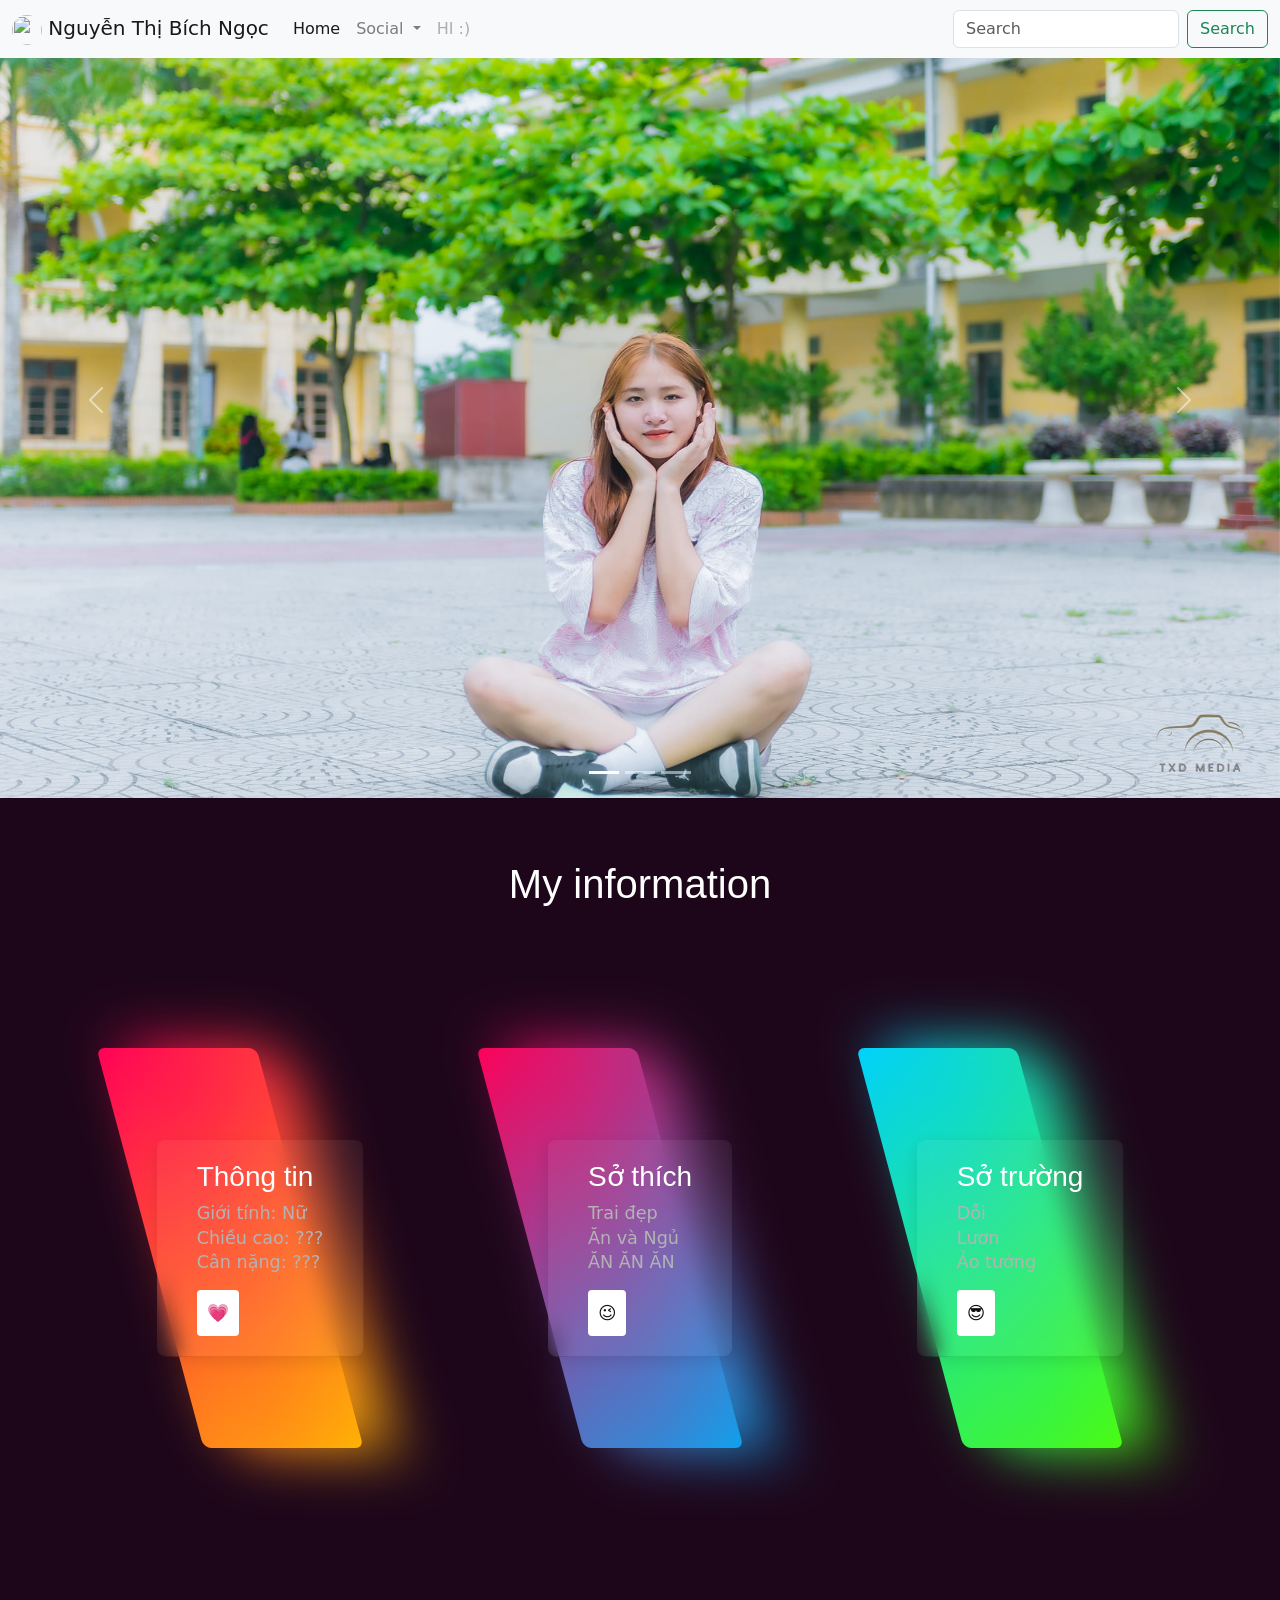
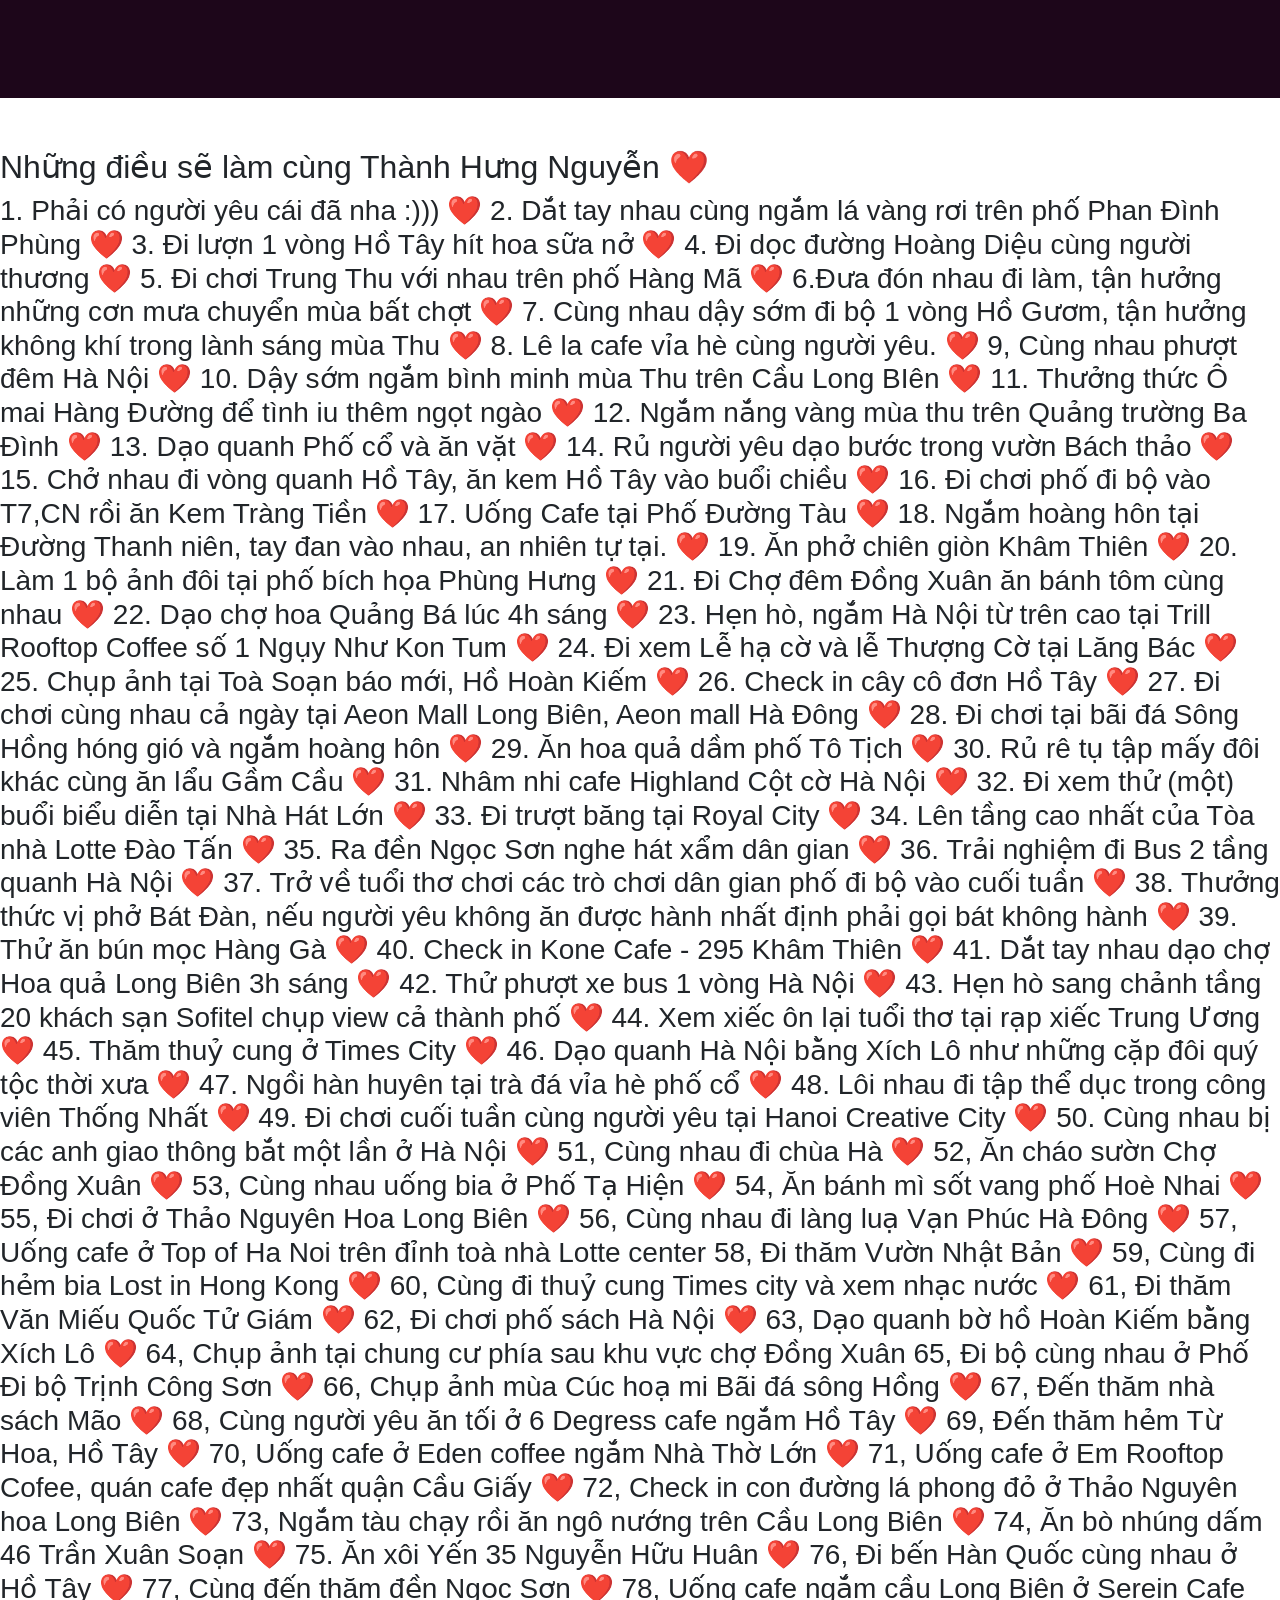
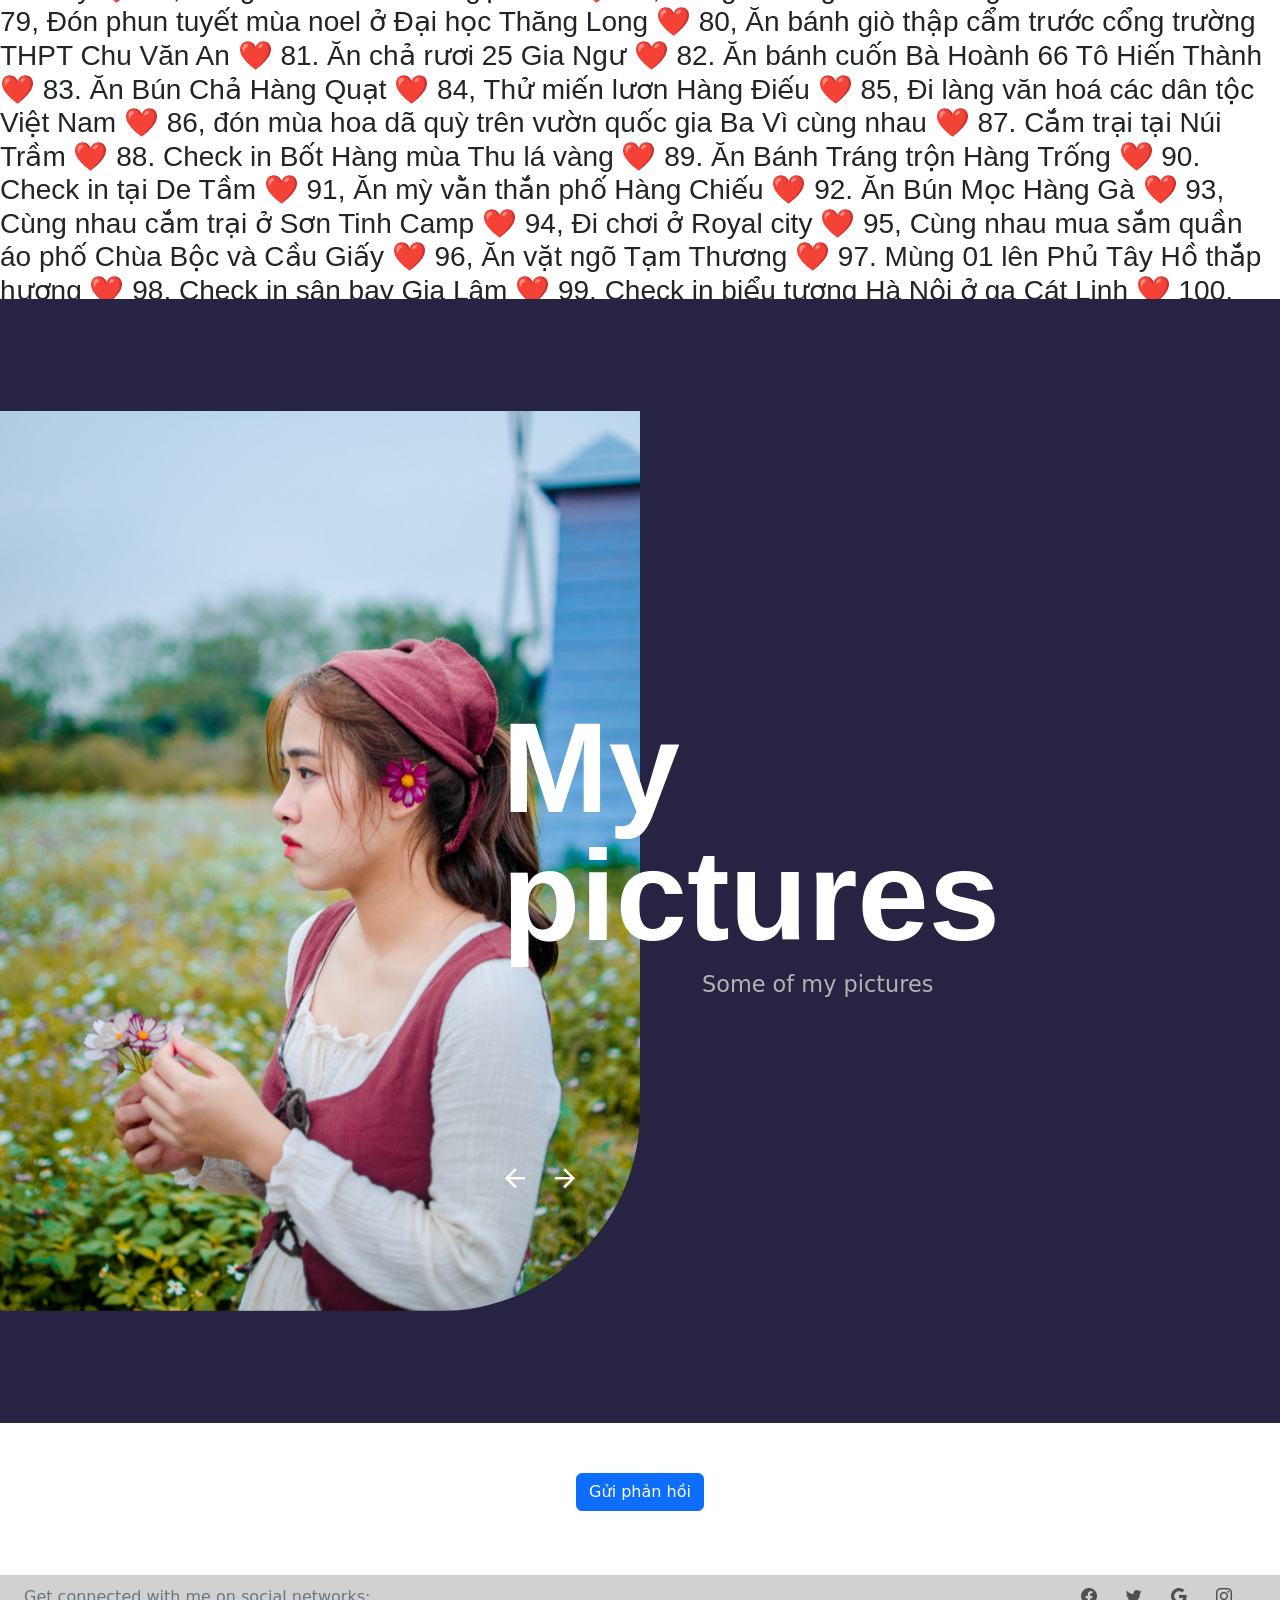
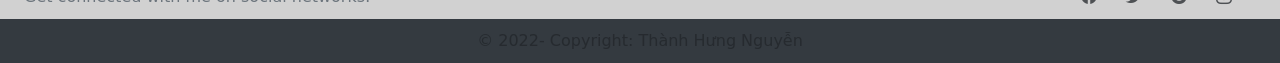
==== commit 4b4c757d: "Update index.html" ====
--- a/index.html
+++ b/index.html
@@ -154,9 +154,109 @@
 
 <!-- partial -->  
 
-
-
-
+<h2>Những điều sẽ làm cùng Thành Hưng Nguyễn ❤️</h2>
+<h3>
+    1. Phải có người yêu cái đã nha :))) ❤️
+2. Dắt tay nhau cùng ngắm lá vàng rơi trên phố Phan Đình Phùng ❤️
+3. Đi lượn 1 vòng Hồ Tây hít hoa sữa nở ❤️
+4. Đi dọc đường Hoàng Diệu cùng người thương ❤️
+5. Đi chơi Trung Thu với nhau trên phố Hàng Mã ❤️
+6.Đưa đón nhau đi làm, tận hưởng những cơn mưa chuyển mùa bất chợt ❤️
+7. Cùng nhau dậy sớm đi bộ 1 vòng Hồ Gươm, tận hưởng không khí trong lành sáng mùa Thu ❤️
+8. Lê la cafe vỉa hè cùng người yêu. ❤️
+9, Cùng nhau phượt đêm Hà Nội ❤️
+10. Dậy sớm ngắm bình minh mùa Thu trên Cầu Long BIên ❤️
+11. Thưởng thức Ô mai Hàng Đường để tình iu thêm ngọt ngào ❤️
+12. Ngắm nắng vàng mùa thu trên Quảng trường Ba Đình ❤️
+13. Dạo quanh Phố cổ và ăn vặt ❤️
+14. Rủ người yêu dạo bước trong vườn Bách thảo ❤️
+15. Chở nhau đi vòng quanh Hồ Tây, ăn kem Hồ Tây vào buổi chiều ❤️
+16. Đi chơi phố đi bộ vào T7,CN rồi ăn Kem Tràng Tiền ❤️
+17. Uống Cafe tại Phố Đường Tàu ❤️
+18. Ngắm hoàng hôn tại Đường Thanh niên, tay đan vào nhau, an nhiên tự tại. ❤️
+19. Ăn phở chiên giòn Khâm Thiên ❤️
+20. Làm 1 bộ ảnh đôi tại phố bích họa Phùng Hưng ❤️
+21. Đi Chợ đêm Đồng Xuân ăn bánh tôm cùng nhau ❤️
+22. Dạo chợ hoa Quảng Bá lúc 4h sáng ❤️
+23. Hẹn hò, ngắm Hà Nội từ trên cao tại Trill Rooftop Coffee số 1 Ngụy Như Kon Tum ❤️
+24. Đi xem Lễ hạ cờ và lễ Thượng Cờ tại Lăng Bác ❤️
+25. Chụp ảnh tại Toà Soạn báo mới, Hồ Hoàn Kiếm ❤️
+26. Check in cây cô đơn Hồ Tây ❤️
+27. Đi chơi cùng nhau cả ngày tại Aeon Mall Long Biên, Aeon mall Hà Đông ❤️
+28. Đi chơi tại bãi đá Sông Hồng hóng gió và ngắm hoàng hôn ❤️
+29. Ăn hoa quả dầm phố Tô Tịch ❤️
+30. Rủ rê tụ tập mấy đôi khác cùng ăn lẩu Gầm Cầu ❤️
+31. Nhâm nhi cafe Highland Cột cờ Hà Nội ❤️
+32. Đi xem thử (một) buổi biểu diễn tại Nhà Hát Lớn ❤️
+33. Đi trượt băng tại Royal City ❤️ 
+34. Lên tầng cao nhất của Tòa nhà Lotte Đào Tấn ❤️
+35. Ra đền Ngọc Sơn nghe hát xẩm dân gian ❤️
+36. Trải nghiệm đi Bus 2 tầng quanh Hà Nội ❤️
+37. Trở về tuổi thơ chơi các trò chơi dân gian phố đi bộ vào cuối tuần ❤️
+38. Thưởng thức vị phở Bát Đàn, nếu người yêu không ăn được hành nhất định phải gọi bát không hành ❤️
+39. Thử ăn bún mọc Hàng Gà ❤️
+40. Check in Kone Cafe - 295 Khâm Thiên ❤️
+41. Dắt tay nhau dạo chợ Hoa quả Long Biên 3h sáng ❤️
+42. Thử phượt xe bus 1 vòng Hà Nội ❤️
+43. Hẹn hò sang chảnh tầng 20 khách sạn Sofitel chụp view cả thành phố ❤️
+44. Xem xiếc ôn lại tuổi thơ tại rạp xiếc Trung Ương ❤️
+45. Thăm thuỷ cung ở Times City ❤️
+46. Dạo quanh Hà Nội bằng Xích Lô như những cặp đôi quý tộc thời xưa ❤️
+47. Ngồi hàn huyên tại trà đá vỉa hè phố cổ ❤️
+48. Lôi nhau đi tập thể dục trong công viên Thống Nhất ❤️
+49. Đi chơi cuối tuần cùng người yêu tại Hanoi Creative City ❤️
+50. Cùng nhau bị các anh giao thông bắt một lần ở Hà Nội ❤️
+51, Cùng nhau đi chùa Hà ❤️
+52, Ăn cháo sườn Chợ Đồng Xuân ❤️
+53, Cùng nhau uống bia ở Phố Tạ Hiện ❤️
+54, Ăn bánh mì sốt vang phố Hoè Nhai ❤️
+55, Đi chơi ở Thảo Nguyên Hoa Long Biên ❤️
+56, Cùng nhau đi làng luạ Vạn Phúc Hà Đông ❤️
+57, Uống cafe ở Top of Ha Noi trên đỉnh toà nhà Lotte center
+58, Đi thăm Vườn Nhật Bản ❤️
+59, Cùng đi hẻm bia Lost in Hong Kong ❤️
+60, Cùng đi thuỷ cung Times city và xem nhạc nước ❤️
+61, Đi thăm Văn Miếu Quốc Tử Giám ❤️
+62, Đi chơi phố sách Hà Nội ❤️
+63, Dạo quanh bờ hồ Hoàn Kiếm bằng Xích Lô ❤️
+64, Chụp ảnh tại chung cư phía sau khu vực chợ Đồng Xuân
+65, Đi bộ cùng nhau ở Phố Đi bộ Trịnh Công Sơn ❤️
+66, Chụp ảnh mùa Cúc hoạ mi Bãi đá sông Hồng ❤️
+67, Đến thăm nhà sách Mão ❤️
+68, Cùng người yêu ăn tối ở 6 Degress cafe ngắm Hồ Tây ❤️
+69, Đến thăm hẻm Từ Hoa, Hồ Tây ❤️
+70, Uống cafe ở Eden coffee ngắm Nhà Thờ Lớn ❤️
+71, Uống cafe ở Em Rooftop Cofee, quán cafe đẹp nhất quận Cầu Giấy ❤️
+72, Check in con đường lá phong đỏ ở Thảo Nguyên hoa Long Biên ❤️
+73, Ngắm tàu chạy rồi ăn ngô nướng trên Cầu Long Biên ❤️
+74, Ăn bò nhúng dấm 46 Trần Xuân Soạn ❤️
+75. Ăn xôi Yến 35 Nguyễn Hữu Huân ❤️
+76, Đi bến Hàn Quốc cùng nhau ở Hồ Tây ❤️
+77, Cùng đến thăm đền Ngọc Sơn ❤️
+78, Uống cafe ngắm cầu Long Biên ở Serein Cafe
+79, Đón phun tuyết mùa noel ở Đại học Thăng Long ❤️
+80, Ăn bánh giò thập cẩm trước cổng trường THPT Chu Văn An ❤️ 
+81. Ăn chả rươi 25 Gia Ngư ❤️
+82. Ăn bánh cuốn Bà Hoành 66 Tô Hiến Thành ❤️
+83. Ăn Bún Chả Hàng Quạt ❤️
+84, Thử miến lươn Hàng Điếu ❤️
+85, Đi làng văn hoá các dân tộc Việt Nam ❤️
+86, đón mùa hoa dã quỳ trên vườn quốc gia Ba Vì cùng nhau ❤️
+87. Cắm trại tại Núi Trầm ❤️
+88. Check in Bốt Hàng mùa Thu lá vàng ❤️
+89. Ăn Bánh Tráng trộn Hàng Trống ❤️
+90. Check in tại De Tầm ❤️
+91, Ăn mỳ vằn thắn phố Hàng Chiếu ❤️
+92. Ăn Bún Mọc Hàng Gà ❤️
+93, Cùng nhau cắm trại ở Sơn Tinh Camp ❤️
+94, Đi chơi ở Royal city ❤️
+95, Cùng nhau mua sắm quần áo phố Chùa Bộc và Cầu Giấy ❤️
+96, Ăn vặt ngõ Tạm Thương ❤️
+97. Mùng 01 lên Phủ Tây Hồ thắp hương ❤️
+98, Check in sân bay Gia Lâm ❤️ 
+99. Check in biểu tượng Hà Nội ở ga Cát Linh ❤️
+100, Chụp ảnh cưới cùng nhau quanh Hà Nội ❤️
+</h3>
 
 
 
@@ -603,4 +703,4 @@
       </div>
       <!-- Copyright -->
     </footer>
-    </html>+    </html>
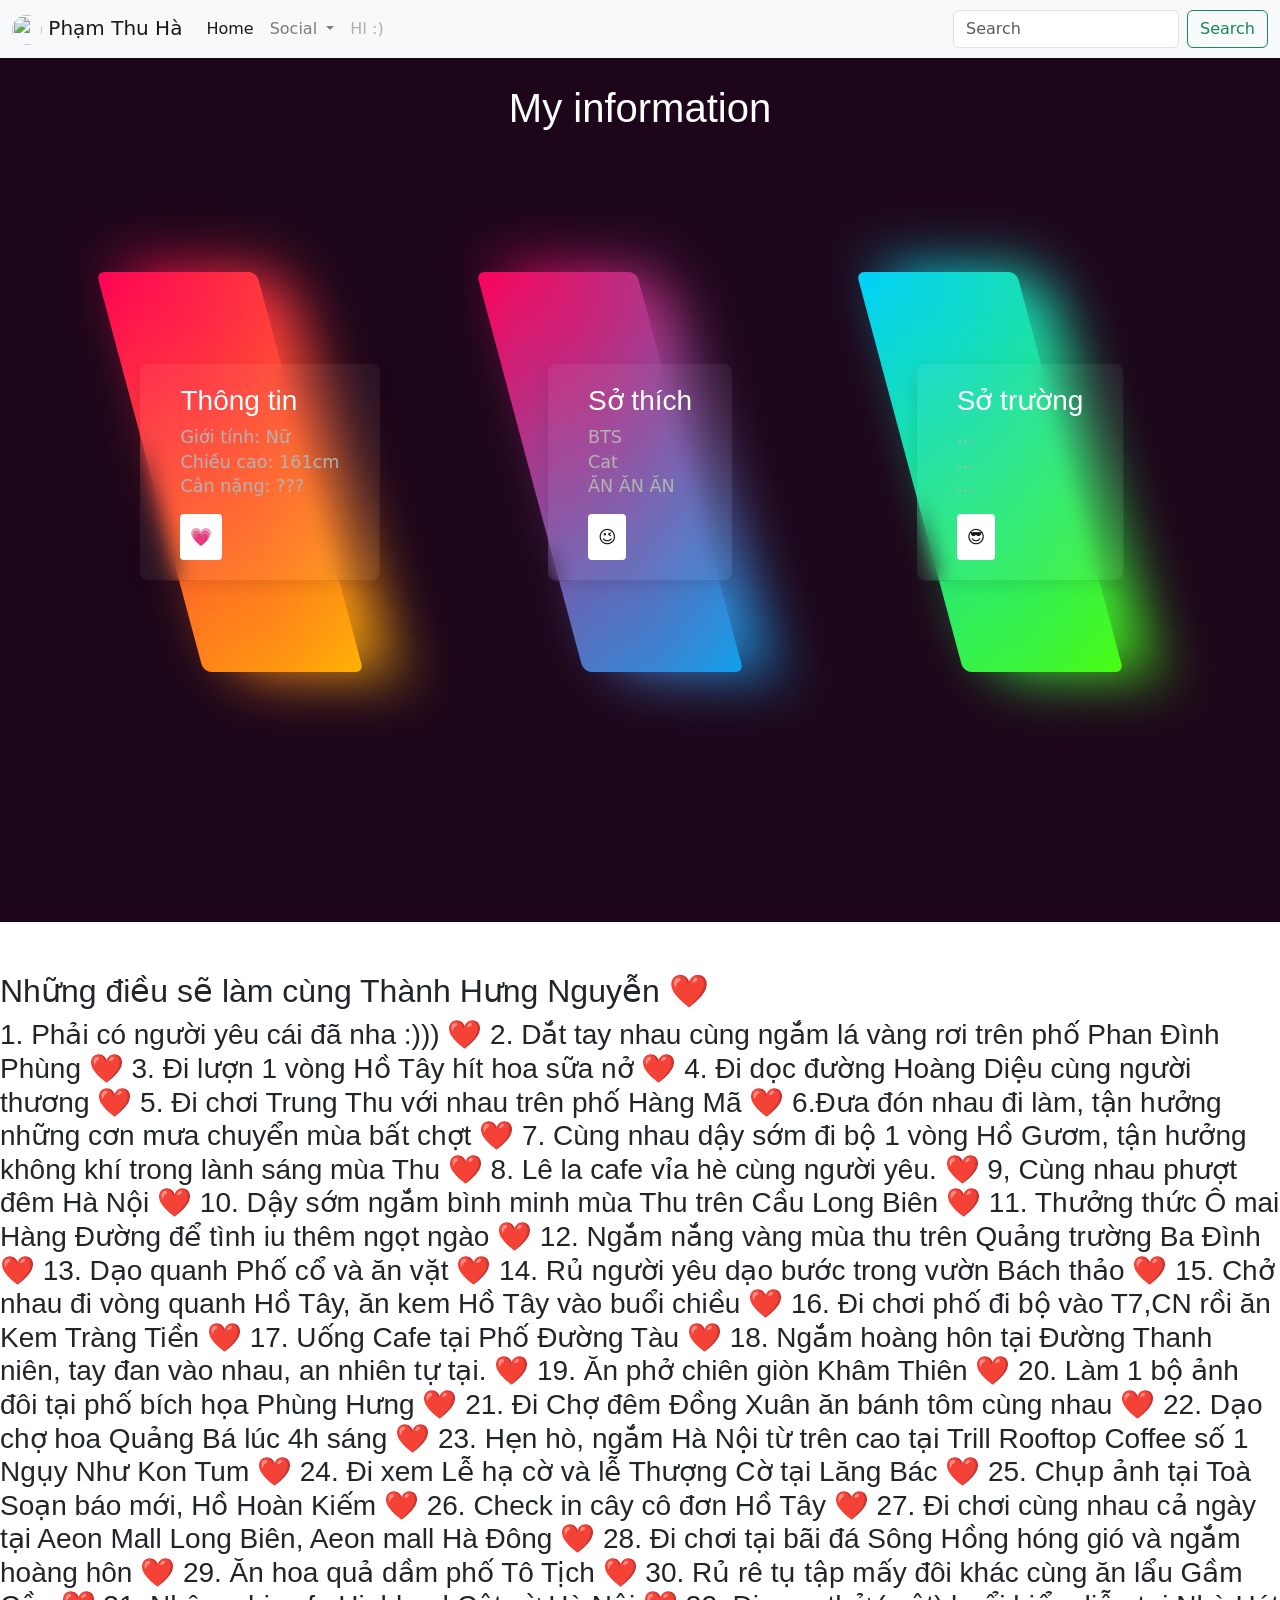
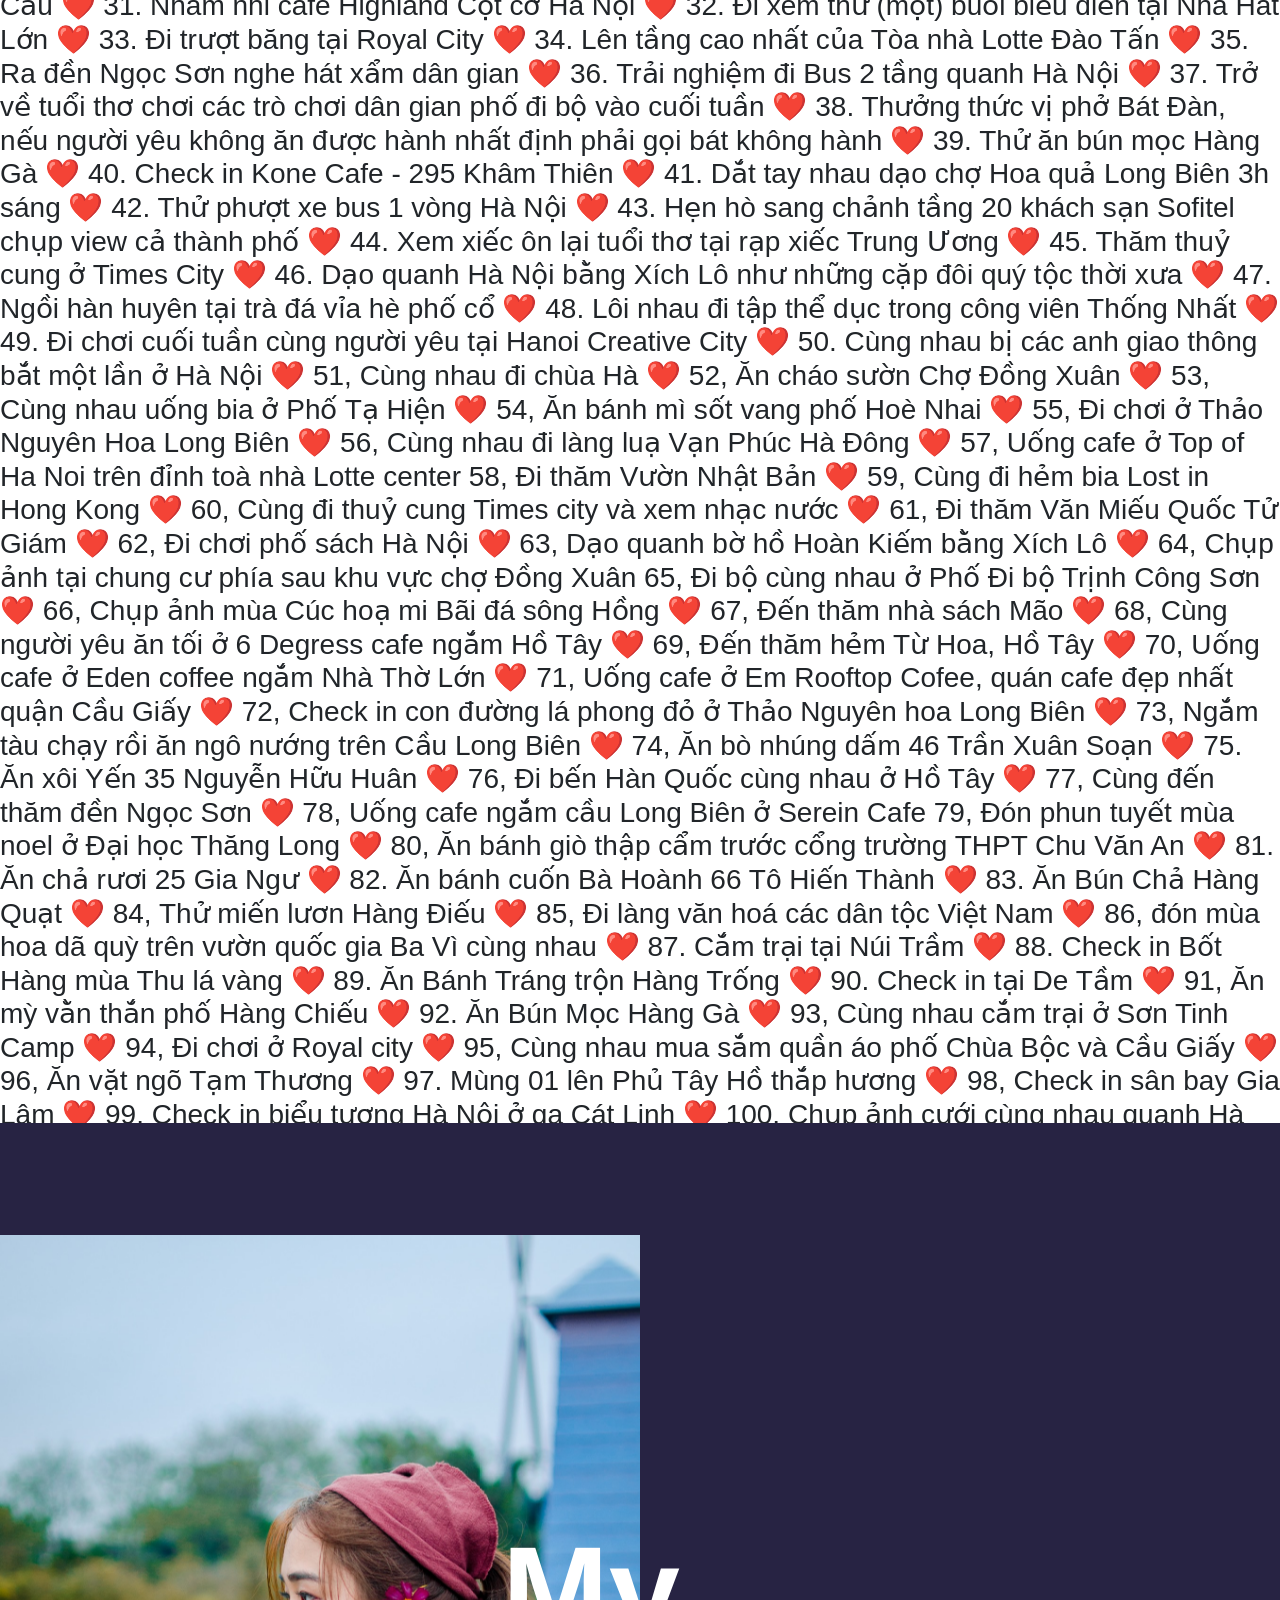
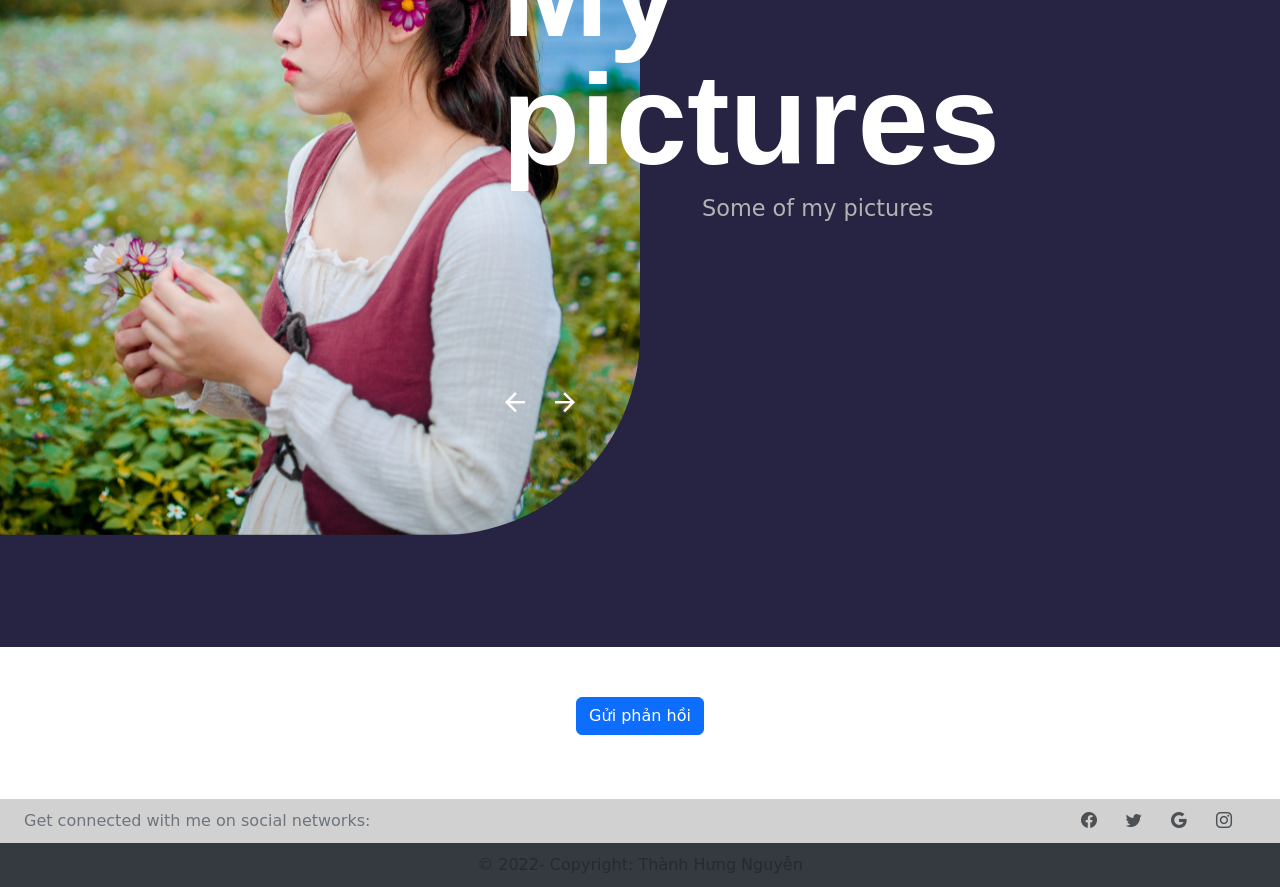
==== commit 3f46e30e: "Update index.html" ====
--- a/index.html
+++ b/index.html
@@ -4,7 +4,7 @@
         <meta charset="UTF-8">
         <meta http-equiv="X-UA-Compatible" content="IE=edge">
         <meta name="viewport" content="width=device-width, initial-scale=1.0">
-        <title>Nguyễn Thị Bích Ngọc</title>
+        <title>Phạm Thu Hà</title>
 
         <link rel="stylesheet" href="fonts/icomoon/style.css">
 
@@ -49,7 +49,7 @@
     <body style="position: absolute ; overflow-x: hidden; overflow-y: scroll;">
         <nav class="navbar navbar-expand-lg navbar-light bg-light" style="position: fixed; left: 0; right: 0; top: 0; z-index: 100; ">
             <div class="container-fluid">
-              <a class="navbar-brand" href="#"><img style="border-radius: 50%; width: 30px; height: 30px; " src="https://scontent-hkt1-2.xx.fbcdn.net/v/t39.30808-1/275624119_1141098083312698_2057410113730083877_n.jpg?stp=dst-jpg_s200x200&_nc_cat=107&ccb=1-7&_nc_sid=7206a8&_nc_ohc=wQkeYgSOC_AAX8ccxfN&_nc_ht=scontent-hkt1-2.xx&oh=00_AT8_Q8KRRz31D6_gm88r76UoUn99Kzjz13yi__cy9EYFow&oe=62A2DF2B "> Nguyễn Thị Bích Ngọc  </a>
+              <a class="navbar-brand" href="#"><img style="border-radius: 50%; width: 30px; height: 30px; " src="https://scontent.fhan5-11.fna.fbcdn.net/v/t39.30808-6/326562328_914409513254802_2506548928092523998_n.jpg?_nc_cat=100&ccb=1-7&_nc_sid=8bfeb9&_nc_ohc=PilAxStAUfIAX8Iba2p&tn=RxJ-qXbCVgiLaWEj&_nc_ht=scontent.fhan5-11.fna&oh=00_AfACBLbNQrkQdRWw6ad2taALR27HiUM0z1EI_Fi_Kve0cw&oe=63DDFA2A"> Phạm Thu Hà  </a>
               <button class="navbar-toggler" type="button" data-bs-toggle="collapse" data-bs-target="#navbarSupportedContent" aria-controls="navbarSupportedContent" aria-expanded="false" aria-label="Toggle navigation">
                 <span class="navbar-toggler-icon"></span>
               </button>
@@ -64,8 +64,8 @@
                         Social
                     </a>
                     <ul class="dropdown-menu" aria-labelledby="navbarDropdown">
-                      <li><a class="dropdown-item" href="https://www.facebook.com/gemma472"><i class="bi bi-facebook"></i>&ensp; Facebook</a></li>
-                      <li><a class="dropdown-item" href="https://www.instagram.com/ntbngoc47/"><i class="bi bi-instagram"></i>&ensp; Instagram</a></li>
+                      <li><a class="dropdown-item" href="https://www.facebook.com/ha.an.1236"><i class="bi bi-facebook"></i>&ensp; Facebook</a></li>
+                      <li><a class="dropdown-item" href="https://www.instagram.com/ha.an.1236/"><i class="bi bi-instagram"></i>&ensp; Instagram</a></li>
                       <li><a class="dropdown-item" href="#"><i class="bi bi-twitter"></i>&ensp; Twitter</a></li>
                       <li><a class="dropdown-item" href="#"><i class="bi bi-telegram"></i>&ensp;   Telegram</a></li>
                       <li><hr class="dropdown-divider"></li>
@@ -95,13 +95,13 @@
             </ol>
             <div class="carousel-inner">
               <div class="carousel-item active">
-                <img class="d-block w-100" style="max-height: 800px;" src="img/ngoc2.jpg" alt="First slide">
+                <img class="d-block w-100" style="max-height: 800px;" src="https://scontent.fhan5-10.fna.fbcdn.net/v/t39.30808-6/326339820_848130662918123_3701421467586538004_n.jpg?_nc_cat=101&ccb=1-7&_nc_sid=8bfeb9&_nc_ohc=mhiJqcA4bPoAX-DlWLR&_nc_ht=scontent.fhan5-10.fna&oh=00_AfDaMnifxiGRXXEulnHnQt1Ng2DOymyPHv-J2yOSIkYVNQ&oe=63DD1BB9" alt="First slide">
               </div>
               <div class="carousel-item">
-                <img class="d-block w-100" style="max-height: 800px;" src="img/ngoc0.jpg" alt="Second slide">
+                <img class="d-block w-100" style="max-height: 800px;" src="https://scontent.fhan5-10.fna.fbcdn.net/v/t1.6435-9/83896892_776069972914950_6267498333120495616_n.jpg?_nc_cat=101&ccb=1-7&_nc_sid=ad2b24&_nc_ohc=97ALjBIU23IAX_dZl-o&tn=RxJ-qXbCVgiLaWEj&_nc_ht=scontent.fhan5-10.fna&oh=00_AfAniwdUNlpT1gPma3daCBfr_xARploiU905mU8zLkHCQQ&oe=63FF7A3B" alt="Second slide">
               </div>
               <div class="carousel-item">
-                <img class="d-block w-100" style="max-height: 800px;" src="img/ngoc4.jpg" alt="Third slide">
+                <img class="d-block w-100" style="max-height: 800px;" src="img/ha1.jpg" alt="Third slide">
               </div>
             </div>
             <a class="carousel-control-prev" href="#carouselExampleIndicators" role="button" data-slide="prev">
@@ -124,7 +124,7 @@
                 <div class="content">
                   <h3>Thông tin</h3>
                   <p>Giới tính: Nữ <br>
-                  Chiều cao: ??? <br>
+                  Chiều cao: 161cm <br>
                 Cân nặng: ??? <br></p>
                   <a href="#">💗</a>
                 </div>
@@ -133,8 +133,8 @@
                 <span></span>
                 <div class="content">
                   <h3>Sở thích</h3>
-                  <p>Trai đẹp <br>
-                    Ăn và Ngủ <br>
+                  <p>BTS <br>
+                    Cat <br>
                  ĂN ĂN ĂN<br></p>
                   <a href="#">😉</a>
                 </div>
@@ -143,9 +143,9 @@
                 <span></span>
                 <div class="content">
                   <h3>Sở trường</h3>
-                  <p>Dỗi <br>
-                    Lươn  <br>
-                  Ảo tưởng <br></p>
+                  <p>...<br>
+                    ...  <br>
+                  ... <br></p>
                   <a href="#">😎</a>
                 </div>
               </div>
@@ -165,7 +165,7 @@
 7. Cùng nhau dậy sớm đi bộ 1 vòng Hồ Gươm, tận hưởng không khí trong lành sáng mùa Thu ❤️
 8. Lê la cafe vỉa hè cùng người yêu. ❤️
 9, Cùng nhau phượt đêm Hà Nội ❤️
-10. Dậy sớm ngắm bình minh mùa Thu trên Cầu Long BIên ❤️
+10. Dậy sớm ngắm bình minh mùa Thu trên Cầu Long Biên ❤️
 11. Thưởng thức Ô mai Hàng Đường để tình iu thêm ngọt ngào ❤️
 12. Ngắm nắng vàng mùa thu trên Quảng trường Ba Đình ❤️
 13. Dạo quanh Phố cổ và ăn vặt ❤️
@@ -278,13 +278,13 @@
     <div class="img-wrap">
       <div class="owl-carousel slide-one-item hero-slider">
         <div class="slide">
-          <img src="img/ngoc5.jpg" alt="Free Website Template by Free-Template.co">  
+          <img src="img/ngoc5.jpg" alt="Hung dep Trai">  
         </div>
         <div class="slide">
-          <img src="img/ngoc3.jpg" alt="Free Website Template by Free-Template.co">  
+          <img src="img/ngoc3.jpg" alt="Hung dep Trai">  
         </div>
         <div class="slide">
-          <img src="img/ngoc1.jpg" alt="Free Website Template by Free-Template.co">  
+          <img src="img/ngoc1.jpg" alt="Hung dep Trai">  
         </div>
       </div>
     </div>
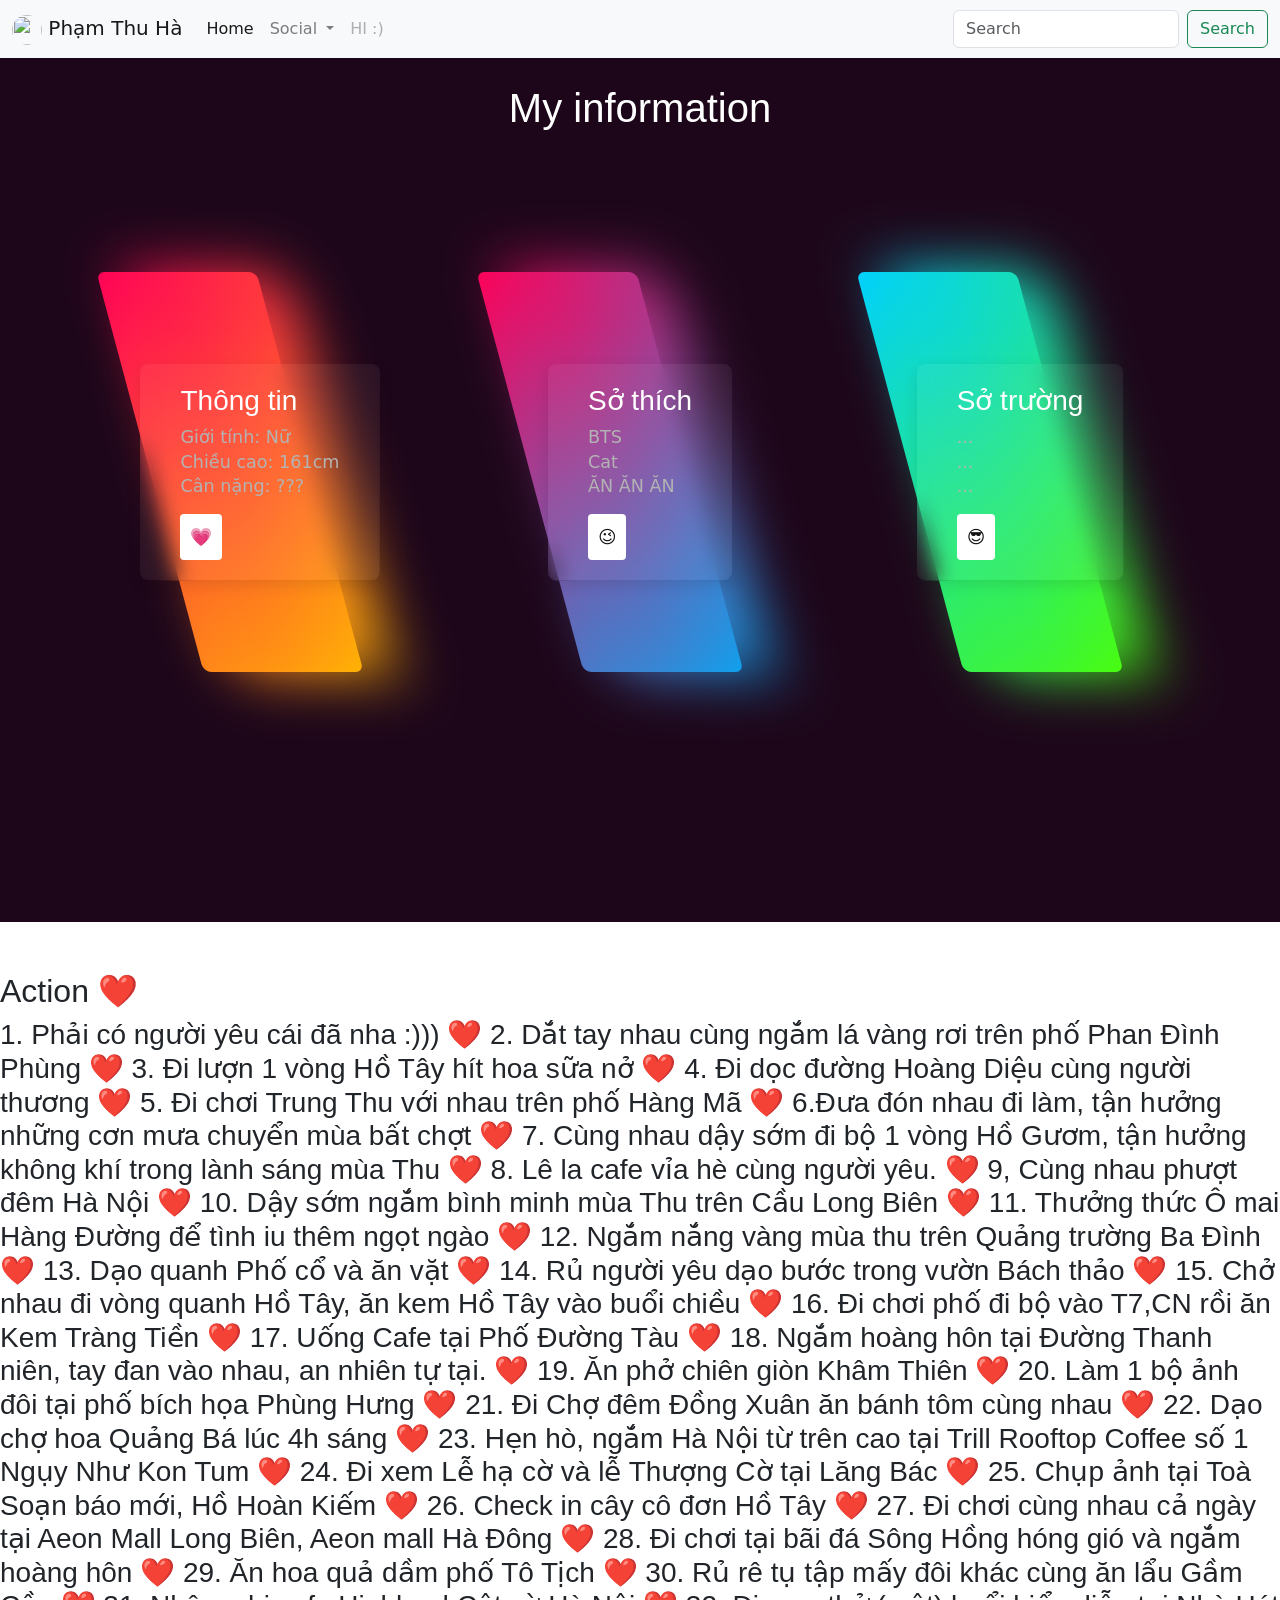
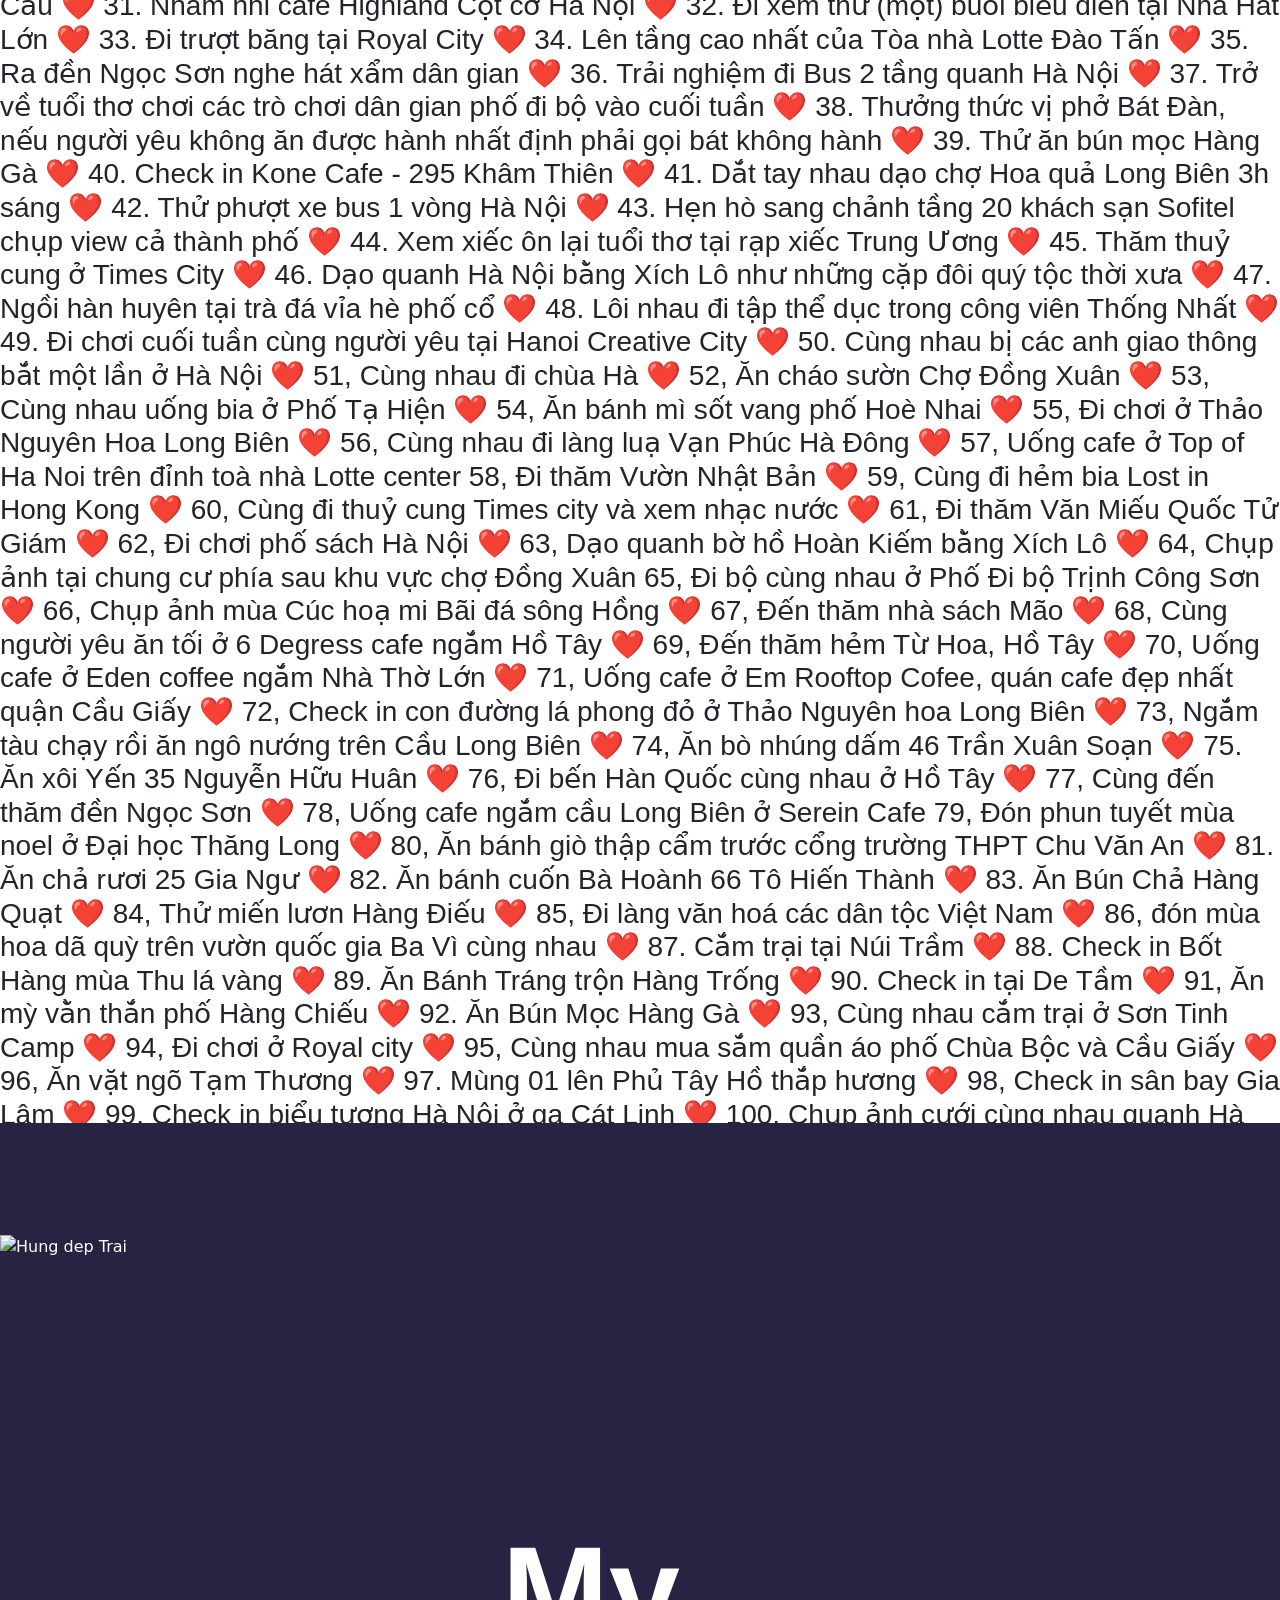
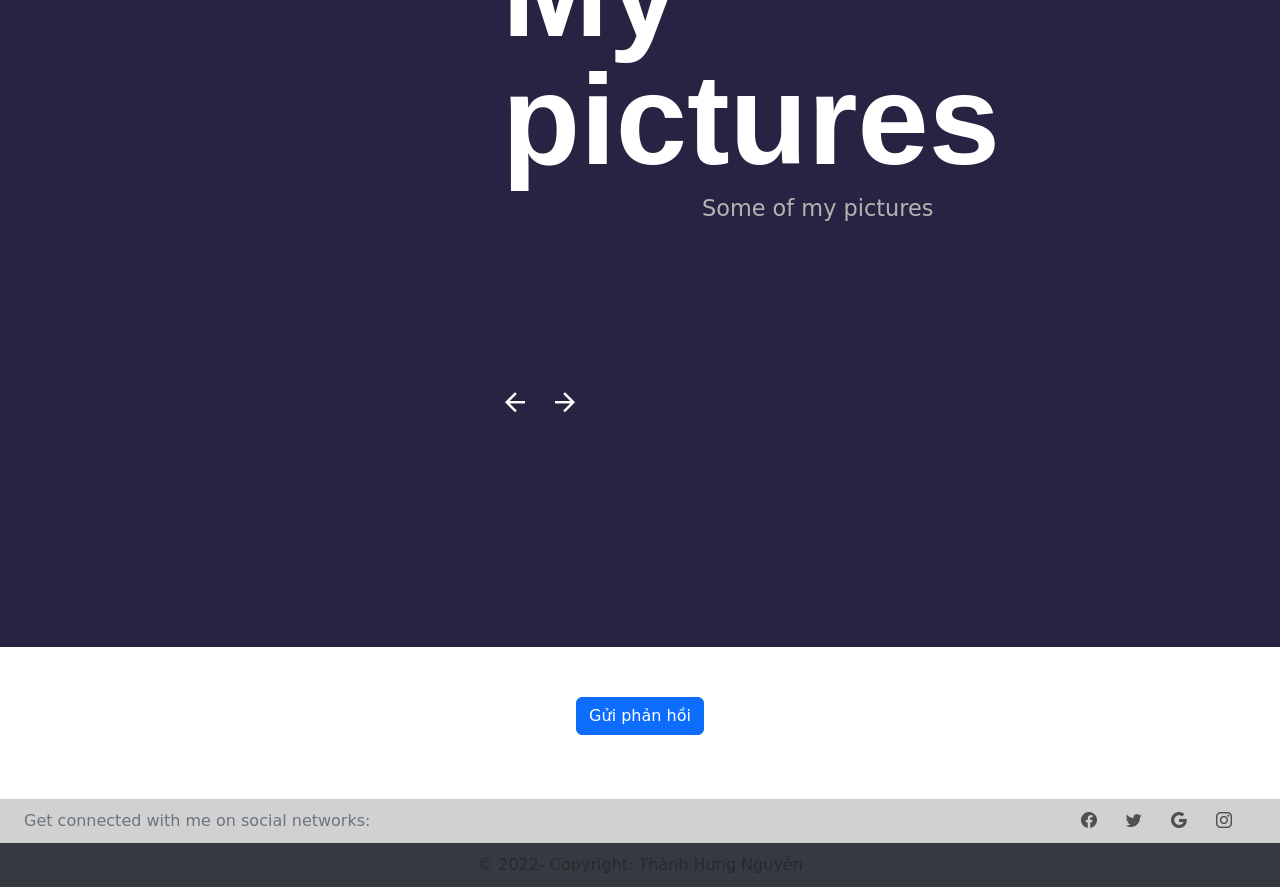
==== commit cb92a441: "Update index.html" ====
--- a/index.html
+++ b/index.html
@@ -101,7 +101,7 @@
                 <img class="d-block w-100" style="max-height: 800px;" src="https://scontent.fhan5-10.fna.fbcdn.net/v/t1.6435-9/83896892_776069972914950_6267498333120495616_n.jpg?_nc_cat=101&ccb=1-7&_nc_sid=ad2b24&_nc_ohc=97ALjBIU23IAX_dZl-o&tn=RxJ-qXbCVgiLaWEj&_nc_ht=scontent.fhan5-10.fna&oh=00_AfAniwdUNlpT1gPma3daCBfr_xARploiU905mU8zLkHCQQ&oe=63FF7A3B" alt="Second slide">
               </div>
               <div class="carousel-item">
-                <img class="d-block w-100" style="max-height: 800px;" src="img/ha1.jpg" alt="Third slide">
+                <img class="d-block w-100" style="max-height: 800px;" src="images/ha1.jpg" alt="Third slide">
               </div>
             </div>
             <a class="carousel-control-prev" href="#carouselExampleIndicators" role="button" data-slide="prev">
@@ -154,7 +154,7 @@
 
 <!-- partial -->  
 
-<h2>Những điều sẽ làm cùng Thành Hưng Nguyễn ❤️</h2>
+<h2>Action ❤️</h2>
 <h3>
     1. Phải có người yêu cái đã nha :))) ❤️
 2. Dắt tay nhau cùng ngắm lá vàng rơi trên phố Phan Đình Phùng ❤️
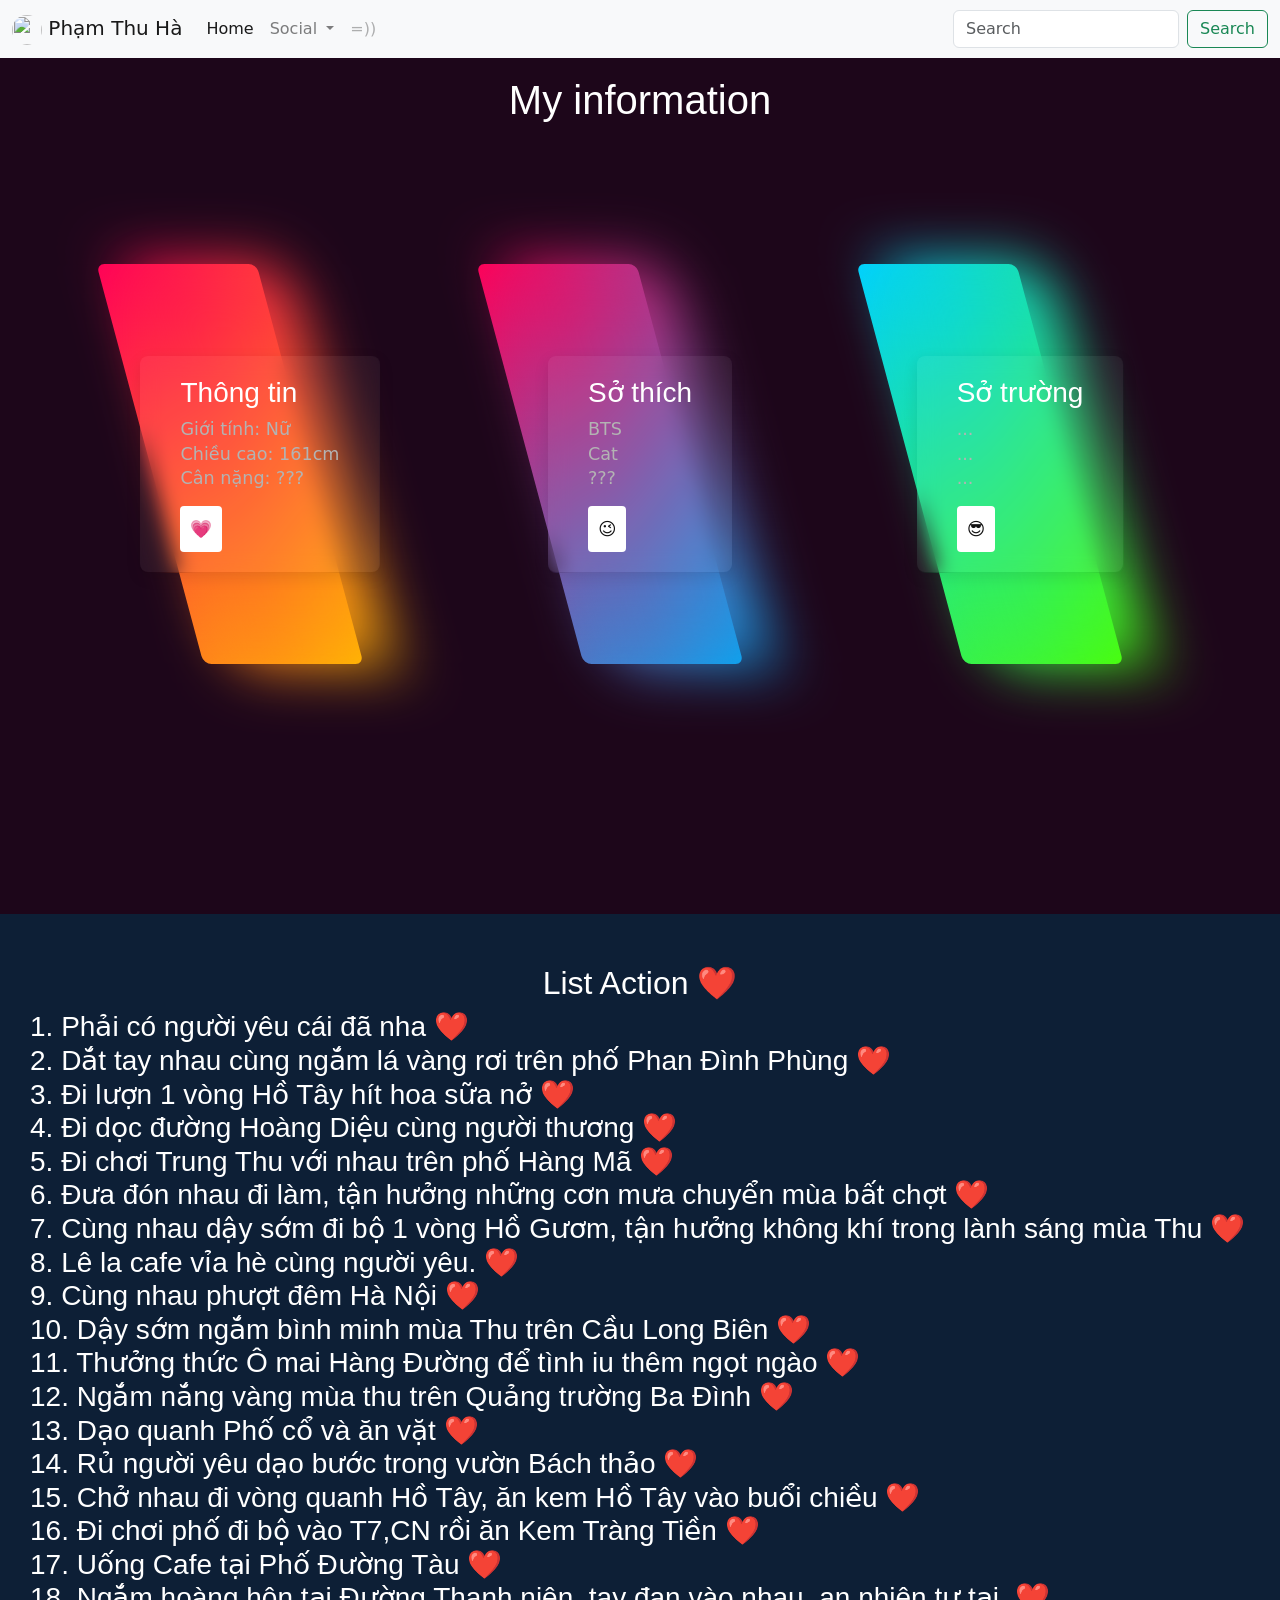
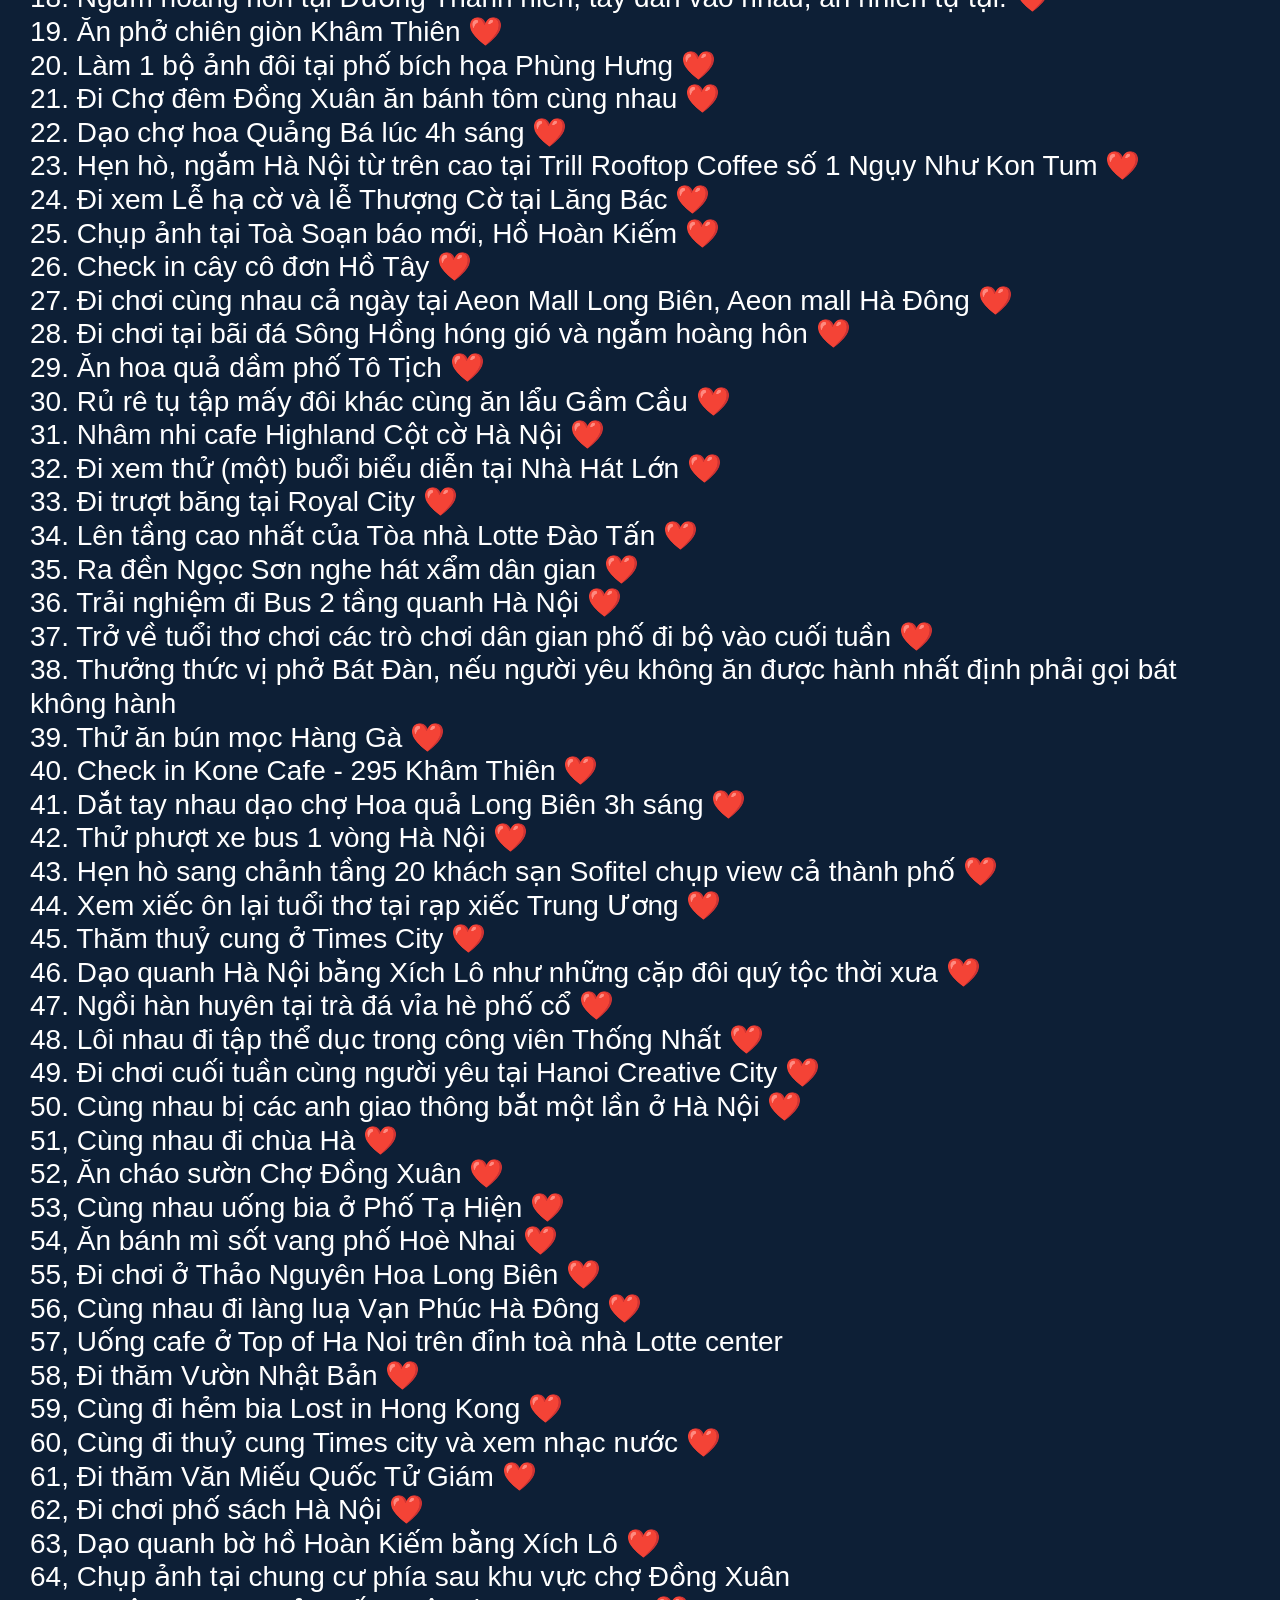
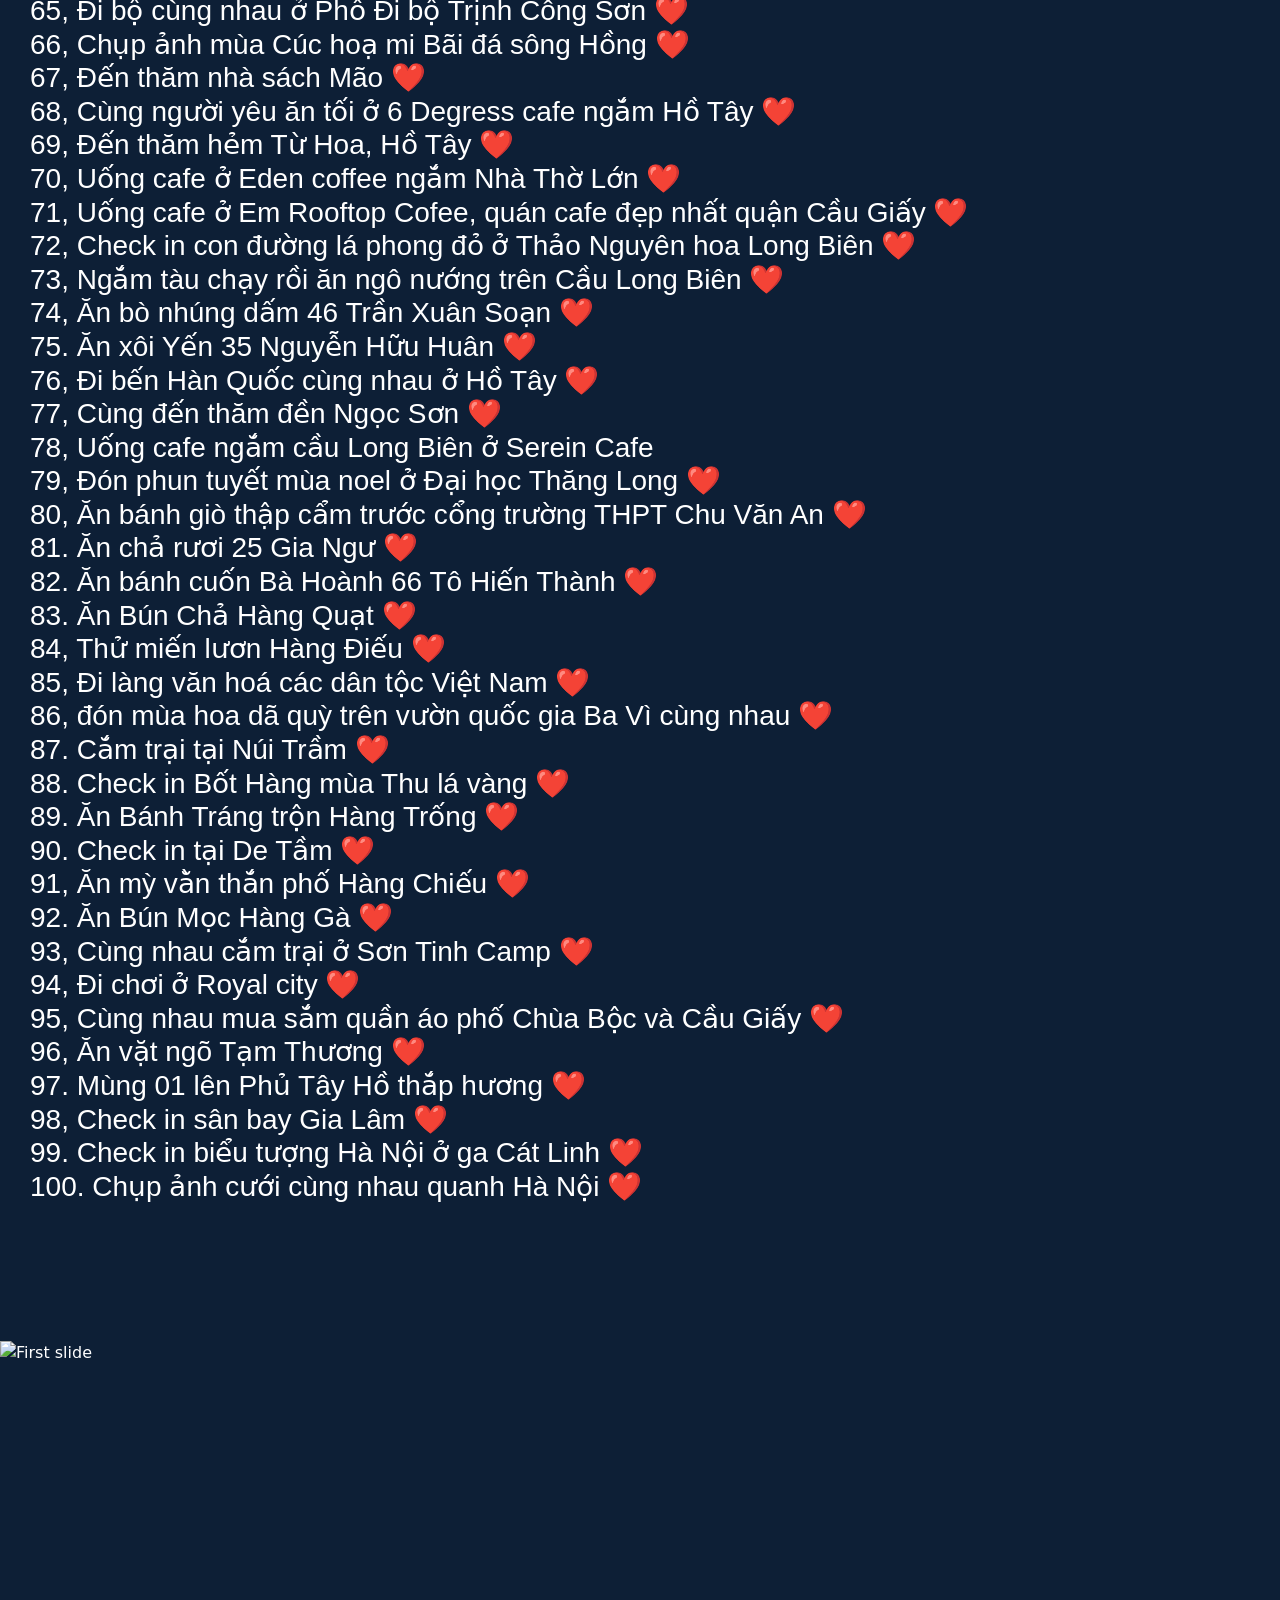
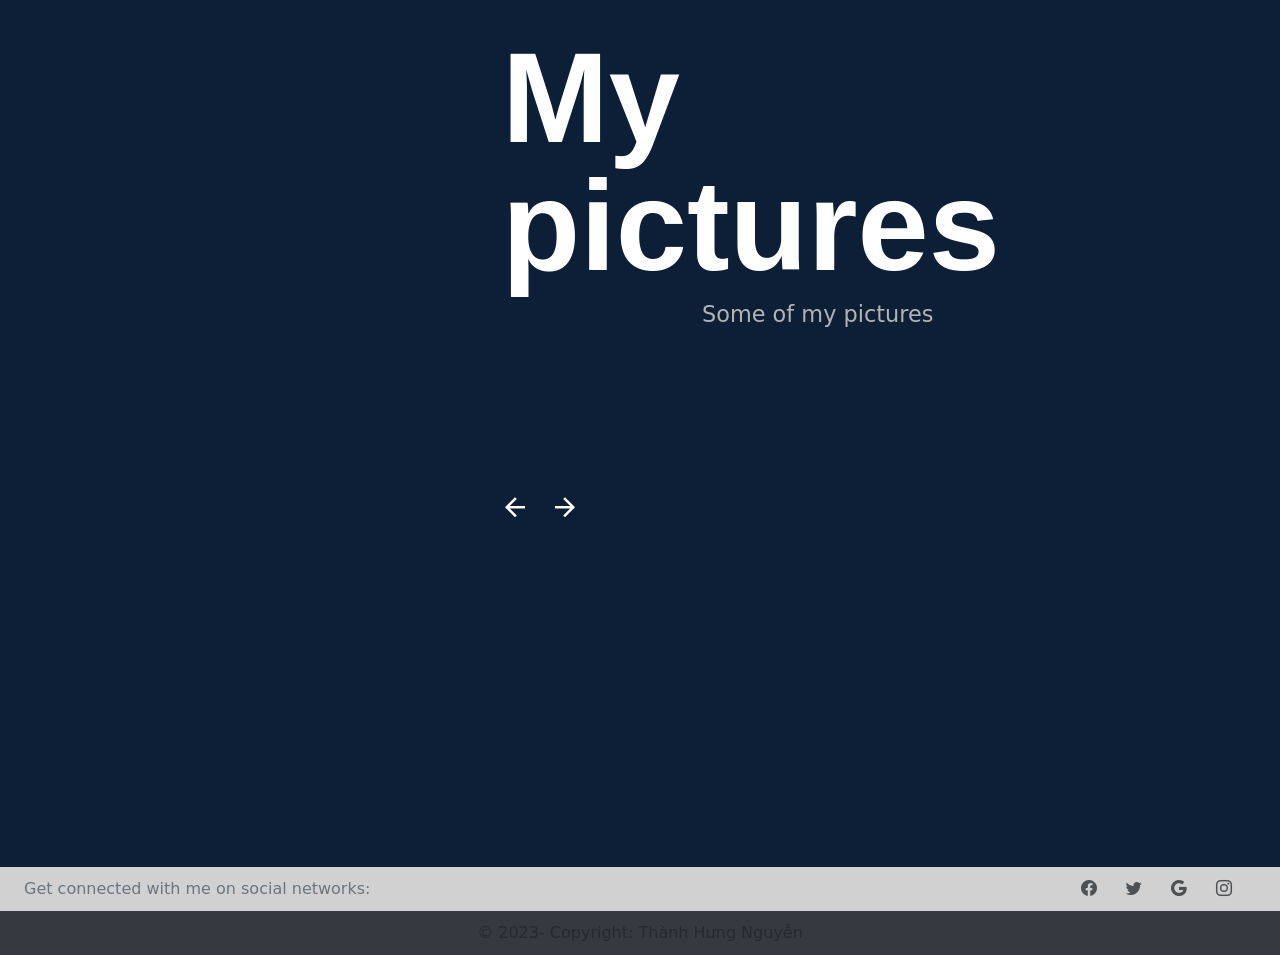
==== commit a67981b5: "Create index.html" ====
--- a/index.html
+++ b/index.html
@@ -5,7 +5,8 @@
         <meta http-equiv="X-UA-Compatible" content="IE=edge">
         <meta name="viewport" content="width=device-width, initial-scale=1.0">
         <title>Phạm Thu Hà</title>
-
+        
+        <link rel="icon" type="image/x-icon" href="https://scontent.fhan5-11.fna.fbcdn.net/v/t39.30808-6/326562328_914409513254802_2506548928092523998_n.jpg?_nc_cat=100&ccb=1-7&_nc_sid=8bfeb9&_nc_ohc=PilAxStAUfIAX8Iba2p&tn=RxJ-qXbCVgiLaWEj&_nc_ht=scontent.fhan5-11.fna&oh=00_AfACBLbNQrkQdRWw6ad2taALR27HiUM0z1EI_Fi_Kve0cw&oe=63DDFA2A" >
         <link rel="stylesheet" href="fonts/icomoon/style.css">
 
         <link rel="stylesheet" href="css/owl.carousel.min.css">
@@ -73,7 +74,7 @@
                     </ul>
                   </li>
                   <li class="nav-item">
-                    <a class="nav-link disabled" href="#" tabindex="-1" aria-disabled="true">HI :)</a>
+                    <a class="nav-link disabled" href="#" tabindex="-1" aria-disabled="true">=))</a>
                   </li>
                 </ul>
                 <form class="d-flex">
@@ -95,13 +96,13 @@
             </ol>
             <div class="carousel-inner">
               <div class="carousel-item active">
-                <img class="d-block w-100" style="max-height: 800px;" src="https://scontent.fhan5-10.fna.fbcdn.net/v/t39.30808-6/326339820_848130662918123_3701421467586538004_n.jpg?_nc_cat=101&ccb=1-7&_nc_sid=8bfeb9&_nc_ohc=mhiJqcA4bPoAX-DlWLR&_nc_ht=scontent.fhan5-10.fna&oh=00_AfDaMnifxiGRXXEulnHnQt1Ng2DOymyPHv-J2yOSIkYVNQ&oe=63DD1BB9" alt="First slide">
+                <img class="d-block w-100" style="max-height: 800px;" src="https://img.thuthuat123.com/uploads/2019/06/11/anh-nen-meo-de-thuong_093846627.jpg">
               </div>
               <div class="carousel-item">
-                <img class="d-block w-100" style="max-height: 800px;" src="https://scontent.fhan5-10.fna.fbcdn.net/v/t1.6435-9/83896892_776069972914950_6267498333120495616_n.jpg?_nc_cat=101&ccb=1-7&_nc_sid=ad2b24&_nc_ohc=97ALjBIU23IAX_dZl-o&tn=RxJ-qXbCVgiLaWEj&_nc_ht=scontent.fhan5-10.fna&oh=00_AfAniwdUNlpT1gPma3daCBfr_xARploiU905mU8zLkHCQQ&oe=63FF7A3B" alt="Second slide">
+                <img class="d-block w-100" style="max-height: 800px;" src="https://topshare.vn/wp-content/uploads/2020/08/Hinh-nen-lap-top-cute-8-1024x730.jpg" alt="Second slide">
               </div>
               <div class="carousel-item">
-                <img class="d-block w-100" style="max-height: 800px;" src="images/ha1.jpg" alt="Third slide">
+                <img class="d-block w-100" style="max-height: 800px;" src="https://img.thuthuat123.com/uploads/2019/06/11/hinh-nen-meo-dang-yeu-de-thuong-nhat-the-gioi_093848002.jpg" alt="Third slide">
               </div>
             </div>
             <a class="carousel-control-prev" href="#carouselExampleIndicators" role="button" data-slide="prev">
@@ -135,7 +136,7 @@
                   <h3>Sở thích</h3>
                   <p>BTS <br>
                     Cat <br>
-                 ĂN ĂN ĂN<br></p>
+                 ???<br></p>
                   <a href="#">😉</a>
                 </div>
               </div>
@@ -153,111 +154,118 @@
           </div>
 
 <!-- partial -->  
-
-<h2>Action ❤️</h2>
-<h3>
-    1. Phải có người yêu cái đã nha :))) ❤️
-2. Dắt tay nhau cùng ngắm lá vàng rơi trên phố Phan Đình Phùng ❤️
-3. Đi lượn 1 vòng Hồ Tây hít hoa sữa nở ❤️
-4. Đi dọc đường Hoàng Diệu cùng người thương ❤️
-5. Đi chơi Trung Thu với nhau trên phố Hàng Mã ❤️
-6.Đưa đón nhau đi làm, tận hưởng những cơn mưa chuyển mùa bất chợt ❤️
-7. Cùng nhau dậy sớm đi bộ 1 vòng Hồ Gươm, tận hưởng không khí trong lành sáng mùa Thu ❤️
-8. Lê la cafe vỉa hè cùng người yêu. ❤️
-9, Cùng nhau phượt đêm Hà Nội ❤️
-10. Dậy sớm ngắm bình minh mùa Thu trên Cầu Long Biên ❤️
-11. Thưởng thức Ô mai Hàng Đường để tình iu thêm ngọt ngào ❤️
-12. Ngắm nắng vàng mùa thu trên Quảng trường Ba Đình ❤️
-13. Dạo quanh Phố cổ và ăn vặt ❤️
-14. Rủ người yêu dạo bước trong vườn Bách thảo ❤️
-15. Chở nhau đi vòng quanh Hồ Tây, ăn kem Hồ Tây vào buổi chiều ❤️
-16. Đi chơi phố đi bộ vào T7,CN rồi ăn Kem Tràng Tiền ❤️
-17. Uống Cafe tại Phố Đường Tàu ❤️
-18. Ngắm hoàng hôn tại Đường Thanh niên, tay đan vào nhau, an nhiên tự tại. ❤️
-19. Ăn phở chiên giòn Khâm Thiên ❤️
-20. Làm 1 bộ ảnh đôi tại phố bích họa Phùng Hưng ❤️
-21. Đi Chợ đêm Đồng Xuân ăn bánh tôm cùng nhau ❤️
-22. Dạo chợ hoa Quảng Bá lúc 4h sáng ❤️
-23. Hẹn hò, ngắm Hà Nội từ trên cao tại Trill Rooftop Coffee số 1 Ngụy Như Kon Tum ❤️
-24. Đi xem Lễ hạ cờ và lễ Thượng Cờ tại Lăng Bác ❤️
-25. Chụp ảnh tại Toà Soạn báo mới, Hồ Hoàn Kiếm ❤️
-26. Check in cây cô đơn Hồ Tây ❤️
-27. Đi chơi cùng nhau cả ngày tại Aeon Mall Long Biên, Aeon mall Hà Đông ❤️
-28. Đi chơi tại bãi đá Sông Hồng hóng gió và ngắm hoàng hôn ❤️
-29. Ăn hoa quả dầm phố Tô Tịch ❤️
-30. Rủ rê tụ tập mấy đôi khác cùng ăn lẩu Gầm Cầu ❤️
-31. Nhâm nhi cafe Highland Cột cờ Hà Nội ❤️
-32. Đi xem thử (một) buổi biểu diễn tại Nhà Hát Lớn ❤️
-33. Đi trượt băng tại Royal City ❤️ 
-34. Lên tầng cao nhất của Tòa nhà Lotte Đào Tấn ❤️
-35. Ra đền Ngọc Sơn nghe hát xẩm dân gian ❤️
-36. Trải nghiệm đi Bus 2 tầng quanh Hà Nội ❤️
-37. Trở về tuổi thơ chơi các trò chơi dân gian phố đi bộ vào cuối tuần ❤️
-38. Thưởng thức vị phở Bát Đàn, nếu người yêu không ăn được hành nhất định phải gọi bát không hành ❤️
-39. Thử ăn bún mọc Hàng Gà ❤️
-40. Check in Kone Cafe - 295 Khâm Thiên ❤️
-41. Dắt tay nhau dạo chợ Hoa quả Long Biên 3h sáng ❤️
-42. Thử phượt xe bus 1 vòng Hà Nội ❤️
-43. Hẹn hò sang chảnh tầng 20 khách sạn Sofitel chụp view cả thành phố ❤️
-44. Xem xiếc ôn lại tuổi thơ tại rạp xiếc Trung Ương ❤️
-45. Thăm thuỷ cung ở Times City ❤️
-46. Dạo quanh Hà Nội bằng Xích Lô như những cặp đôi quý tộc thời xưa ❤️
-47. Ngồi hàn huyên tại trà đá vỉa hè phố cổ ❤️
-48. Lôi nhau đi tập thể dục trong công viên Thống Nhất ❤️
-49. Đi chơi cuối tuần cùng người yêu tại Hanoi Creative City ❤️
-50. Cùng nhau bị các anh giao thông bắt một lần ở Hà Nội ❤️
-51, Cùng nhau đi chùa Hà ❤️
-52, Ăn cháo sườn Chợ Đồng Xuân ❤️
-53, Cùng nhau uống bia ở Phố Tạ Hiện ❤️
-54, Ăn bánh mì sốt vang phố Hoè Nhai ❤️
-55, Đi chơi ở Thảo Nguyên Hoa Long Biên ❤️
-56, Cùng nhau đi làng luạ Vạn Phúc Hà Đông ❤️
-57, Uống cafe ở Top of Ha Noi trên đỉnh toà nhà Lotte center
-58, Đi thăm Vườn Nhật Bản ❤️
-59, Cùng đi hẻm bia Lost in Hong Kong ❤️
-60, Cùng đi thuỷ cung Times city và xem nhạc nước ❤️
-61, Đi thăm Văn Miếu Quốc Tử Giám ❤️
-62, Đi chơi phố sách Hà Nội ❤️
-63, Dạo quanh bờ hồ Hoàn Kiếm bằng Xích Lô ❤️
-64, Chụp ảnh tại chung cư phía sau khu vực chợ Đồng Xuân
-65, Đi bộ cùng nhau ở Phố Đi bộ Trịnh Công Sơn ❤️
-66, Chụp ảnh mùa Cúc hoạ mi Bãi đá sông Hồng ❤️
-67, Đến thăm nhà sách Mão ❤️
-68, Cùng người yêu ăn tối ở 6 Degress cafe ngắm Hồ Tây ❤️
-69, Đến thăm hẻm Từ Hoa, Hồ Tây ❤️
-70, Uống cafe ở Eden coffee ngắm Nhà Thờ Lớn ❤️
-71, Uống cafe ở Em Rooftop Cofee, quán cafe đẹp nhất quận Cầu Giấy ❤️
-72, Check in con đường lá phong đỏ ở Thảo Nguyên hoa Long Biên ❤️
-73, Ngắm tàu chạy rồi ăn ngô nướng trên Cầu Long Biên ❤️
-74, Ăn bò nhúng dấm 46 Trần Xuân Soạn ❤️
-75. Ăn xôi Yến 35 Nguyễn Hữu Huân ❤️
-76, Đi bến Hàn Quốc cùng nhau ở Hồ Tây ❤️
-77, Cùng đến thăm đền Ngọc Sơn ❤️
-78, Uống cafe ngắm cầu Long Biên ở Serein Cafe
-79, Đón phun tuyết mùa noel ở Đại học Thăng Long ❤️
-80, Ăn bánh giò thập cẩm trước cổng trường THPT Chu Văn An ❤️ 
-81. Ăn chả rươi 25 Gia Ngư ❤️
-82. Ăn bánh cuốn Bà Hoành 66 Tô Hiến Thành ❤️
-83. Ăn Bún Chả Hàng Quạt ❤️
-84, Thử miến lươn Hàng Điếu ❤️
-85, Đi làng văn hoá các dân tộc Việt Nam ❤️
-86, đón mùa hoa dã quỳ trên vườn quốc gia Ba Vì cùng nhau ❤️
-87. Cắm trại tại Núi Trầm ❤️
-88. Check in Bốt Hàng mùa Thu lá vàng ❤️
-89. Ăn Bánh Tráng trộn Hàng Trống ❤️
-90. Check in tại De Tầm ❤️
-91, Ăn mỳ vằn thắn phố Hàng Chiếu ❤️
-92. Ăn Bún Mọc Hàng Gà ❤️
-93, Cùng nhau cắm trại ở Sơn Tinh Camp ❤️
-94, Đi chơi ở Royal city ❤️
-95, Cùng nhau mua sắm quần áo phố Chùa Bộc và Cầu Giấy ❤️
-96, Ăn vặt ngõ Tạm Thương ❤️
-97. Mùng 01 lên Phủ Tây Hồ thắp hương ❤️
-98, Check in sân bay Gia Lâm ❤️ 
-99. Check in biểu tượng Hà Nội ở ga Cát Linh ❤️
-100, Chụp ảnh cưới cùng nhau quanh Hà Nội ❤️
+<style>
+  body{
+    background-color: #0d1f36;
+    
+
+  }
+</style>
+<div style="background-color: #0d1f36;">
+<h2 style="text-align: center;  color: white;">List Action ❤️</h2>
+<h3 style="margin-left: 30px; margin-right: 30px; color: white;">
+1. Phải có người yêu cái đã nha ❤️ </BR>
+2. Dắt tay nhau cùng ngắm lá vàng rơi trên phố Phan Đình Phùng ❤️</BR>
+3. Đi lượn 1 vòng Hồ Tây hít hoa sữa nở ❤️</BR>
+4. Đi dọc đường Hoàng Diệu cùng người thương ❤️</BR>
+5. Đi chơi Trung Thu với nhau trên phố Hàng Mã ❤️</BR>
+6. Đưa đón nhau đi làm, tận hưởng những cơn mưa chuyển mùa bất chợt ❤️</BR>
+7. Cùng nhau dậy sớm đi bộ 1 vòng Hồ Gươm, tận hưởng không khí trong lành sáng mùa Thu ❤️</BR>
+8. Lê la cafe vỉa hè cùng người yêu. ❤️</BR>
+9. Cùng nhau phượt đêm Hà Nội ❤️</BR>
+10. Dậy sớm ngắm bình minh mùa Thu trên Cầu Long Biên ❤️</BR>
+11. Thưởng thức Ô mai Hàng Đường để tình iu thêm ngọt ngào ❤️</BR>
+12. Ngắm nắng vàng mùa thu trên Quảng trường Ba Đình ❤️</BR>
+13. Dạo quanh Phố cổ và ăn vặt ❤️</BR>
+14. Rủ người yêu dạo bước trong vườn Bách thảo ❤️</BR>
+15. Chở nhau đi vòng quanh Hồ Tây, ăn kem Hồ Tây vào buổi chiều ❤️</BR>
+16. Đi chơi phố đi bộ vào T7,CN rồi ăn Kem Tràng Tiền ❤️</BR>
+17. Uống Cafe tại Phố Đường Tàu ❤️</BR>
+18. Ngắm hoàng hôn tại Đường Thanh niên, tay đan vào nhau, an nhiên tự tại. ❤️</BR>
+19. Ăn phở chiên giòn Khâm Thiên ❤️</BR>
+20. Làm 1 bộ ảnh đôi tại phố bích họa Phùng Hưng ❤️</BR>
+21. Đi Chợ đêm Đồng Xuân ăn bánh tôm cùng nhau ❤️</BR>
+22. Dạo chợ hoa Quảng Bá lúc 4h sáng ❤️</BR>
+23. Hẹn hò, ngắm Hà Nội từ trên cao tại Trill Rooftop Coffee số 1 Ngụy Như Kon Tum ❤️</BR>
+24. Đi xem Lễ hạ cờ và lễ Thượng Cờ tại Lăng Bác ❤️</BR>
+25. Chụp ảnh tại Toà Soạn báo mới, Hồ Hoàn Kiếm ❤️</BR>
+26. Check in cây cô đơn Hồ Tây ❤️</BR>
+27. Đi chơi cùng nhau cả ngày tại Aeon Mall Long Biên, Aeon mall Hà Đông ❤️</BR>
+28. Đi chơi tại bãi đá Sông Hồng hóng gió và ngắm hoàng hôn ❤️</BR>
+29. Ăn hoa quả dầm phố Tô Tịch ❤️</BR>
+30. Rủ rê tụ tập mấy đôi khác cùng ăn lẩu Gầm Cầu ❤️</BR>
+31. Nhâm nhi cafe Highland Cột cờ Hà Nội ❤️</BR>
+32. Đi xem thử (một) buổi biểu diễn tại Nhà Hát Lớn ❤️</BR>
+33. Đi trượt băng tại Royal City ❤️ </BR>
+34. Lên tầng cao nhất của Tòa nhà Lotte Đào Tấn ❤️</BR>
+35. Ra đền Ngọc Sơn nghe hát xẩm dân gian ❤️</BR>
+36. Trải nghiệm đi Bus 2 tầng quanh Hà Nội ❤️</BR>
+37. Trở về tuổi thơ chơi các trò chơi dân gian phố đi bộ vào cuối tuần ❤️</BR>
+38. Thưởng thức vị phở Bát Đàn, nếu người yêu không ăn được hành nhất định phải gọi bát không hành</BR>
+39. Thử ăn bún mọc Hàng Gà ❤️</BR>
+40. Check in Kone Cafe - 295 Khâm Thiên ❤️</BR>
+41. Dắt tay nhau dạo chợ Hoa quả Long Biên 3h sáng ❤️</BR>
+42. Thử phượt xe bus 1 vòng Hà Nội ❤️</BR>
+43. Hẹn hò sang chảnh tầng 20 khách sạn Sofitel chụp view cả thành phố ❤️</BR>
+44. Xem xiếc ôn lại tuổi thơ tại rạp xiếc Trung Ương ❤️</BR>
+45. Thăm thuỷ cung ở Times City ❤️</BR>
+46. Dạo quanh Hà Nội bằng Xích Lô như những cặp đôi quý tộc thời xưa ❤️</BR>
+47. Ngồi hàn huyên tại trà đá vỉa hè phố cổ ❤️</BR>
+48. Lôi nhau đi tập thể dục trong công viên Thống Nhất ❤️</BR>
+49. Đi chơi cuối tuần cùng người yêu tại Hanoi Creative City ❤️</BR>
+50. Cùng nhau bị các anh giao thông bắt một lần ở Hà Nội ❤️</BR>
+51, Cùng nhau đi chùa Hà ❤️</BR>
+52, Ăn cháo sườn Chợ Đồng Xuân ❤️</BR>
+53, Cùng nhau uống bia ở Phố Tạ Hiện ❤️</BR>
+54, Ăn bánh mì sốt vang phố Hoè Nhai ❤️</BR>
+55, Đi chơi ở Thảo Nguyên Hoa Long Biên ❤️</BR>
+56, Cùng nhau đi làng luạ Vạn Phúc Hà Đông ❤️</BR>
+57, Uống cafe ở Top of Ha Noi trên đỉnh toà nhà Lotte center</BR>
+58, Đi thăm Vườn Nhật Bản ❤️</BR>
+59, Cùng đi hẻm bia Lost in Hong Kong ❤️</BR>
+60, Cùng đi thuỷ cung Times city và xem nhạc nước ❤️</BR>
+61, Đi thăm Văn Miếu Quốc Tử Giám ❤️</BR>
+62, Đi chơi phố sách Hà Nội ❤️</BR>
+63, Dạo quanh bờ hồ Hoàn Kiếm bằng Xích Lô ❤️</BR>
+64, Chụp ảnh tại chung cư phía sau khu vực chợ Đồng Xuân</BR>
+65, Đi bộ cùng nhau ở Phố Đi bộ Trịnh Công Sơn ❤️</BR>
+66, Chụp ảnh mùa Cúc hoạ mi Bãi đá sông Hồng ❤️</BR>
+67, Đến thăm nhà sách Mão ❤️</BR>
+68, Cùng người yêu ăn tối ở 6 Degress cafe ngắm Hồ Tây ❤️</BR>
+69, Đến thăm hẻm Từ Hoa, Hồ Tây ❤️</BR>
+70, Uống cafe ở Eden coffee ngắm Nhà Thờ Lớn ❤️</BR>
+71, Uống cafe ở Em Rooftop Cofee, quán cafe đẹp nhất quận Cầu Giấy ❤️</BR>
+72, Check in con đường lá phong đỏ ở Thảo Nguyên hoa Long Biên ❤️</BR>
+73, Ngắm tàu chạy rồi ăn ngô nướng trên Cầu Long Biên ❤️</BR>
+74, Ăn bò nhúng dấm 46 Trần Xuân Soạn ❤️</BR>
+75. Ăn xôi Yến 35 Nguyễn Hữu Huân ❤️</BR>
+76, Đi bến Hàn Quốc cùng nhau ở Hồ Tây ❤️</BR>
+77, Cùng đến thăm đền Ngọc Sơn ❤️</BR>
+78, Uống cafe ngắm cầu Long Biên ở Serein Cafe</BR>
+79, Đón phun tuyết mùa noel ở Đại học Thăng Long ❤️</BR>
+80, Ăn bánh giò thập cẩm trước cổng trường THPT Chu Văn An ❤️ </BR>
+81. Ăn chả rươi 25 Gia Ngư ❤️</BR>
+82. Ăn bánh cuốn Bà Hoành 66 Tô Hiến Thành ❤️</BR>
+83. Ăn Bún Chả Hàng Quạt ❤️</BR>
+84, Thử miến lươn Hàng Điếu ❤️</BR>
+85, Đi làng văn hoá các dân tộc Việt Nam ❤️</BR>
+86, đón mùa hoa dã quỳ trên vườn quốc gia Ba Vì cùng nhau ❤️</BR>
+87. Cắm trại tại Núi Trầm ❤️</BR>
+88. Check in Bốt Hàng mùa Thu lá vàng ❤️</BR>
+89. Ăn Bánh Tráng trộn Hàng Trống ❤️</BR>
+90. Check in tại De Tầm ❤️</BR>
+91, Ăn mỳ vằn thắn phố Hàng Chiếu ❤️</BR>
+92. Ăn Bún Mọc Hàng Gà ❤️</BR>
+93, Cùng nhau cắm trại ở Sơn Tinh Camp ❤️</BR>
+94, Đi chơi ở Royal city ❤️</BR>
+95, Cùng nhau mua sắm quần áo phố Chùa Bộc và Cầu Giấy ❤️</BR>
+96, Ăn vặt ngõ Tạm Thương ❤️</BR>
+97. Mùng 01 lên Phủ Tây Hồ thắp hương ❤️</BR>
+98, Check in sân bay Gia Lâm ❤️ </BR>
+99. Check in biểu tượng Hà Nội ở ga Cát Linh ❤️</BR>
+100. Chụp ảnh cưới cùng nhau quanh Hà Nội ❤️</BR><br></BR>
 </h3>
-
+</div>
 
 
 
@@ -270,7 +278,7 @@
 
 
 <!-- ///////////////////// -->
-<div class="content" style="position: relative; top: -50px;">
+<div class="content" style="position: relative; top: -50px; background-color: #0d1f36;">
     
 
   
@@ -278,13 +286,13 @@
     <div class="img-wrap">
       <div class="owl-carousel slide-one-item hero-slider">
         <div class="slide">
-          <img src="img/ngoc5.jpg" alt="Hung dep Trai">  
+          <img src="https://scontent.fhan5-10.fna.fbcdn.net/v/t39.30808-6/326339820_848130662918123_3701421467586538004_n.jpg?_nc_cat=101&ccb=1-7&_nc_sid=8bfeb9&_nc_ohc=mhiJqcA4bPoAX-DlWLR&_nc_ht=scontent.fhan5-10.fna&oh=00_AfDaMnifxiGRXXEulnHnQt1Ng2DOymyPHv-J2yOSIkYVNQ&oe=63DD1BB9" alt="First slide" alt="Hung dep Trai">  
         </div>
         <div class="slide">
-          <img src="img/ngoc3.jpg" alt="Hung dep Trai">  
+          <img src="https://scontent.fhan5-10.fna.fbcdn.net/v/t1.6435-9/83896892_776069972914950_6267498333120495616_n.jpg?_nc_cat=101&ccb=1-7&_nc_sid=ad2b24&_nc_ohc=97ALjBIU23IAX_dZl-o&tn=RxJ-qXbCVgiLaWEj&_nc_ht=scontent.fhan5-10.fna&oh=00_AfAniwdUNlpT1gPma3daCBfr_xARploiU905mU8zLkHCQQ&oe=63FF7A3B" alt="Hung dep Trai">  
         </div>
         <div class="slide">
-          <img src="img/ngoc1.jpg" alt="Hung dep Trai">  
+          <img src="images/ha1.jpg" alt="Hung dep Trai">  
         </div>
       </div>
     </div>
@@ -308,14 +316,15 @@
 </div>
   
   <!-- //////////////////////////////////// -->
-  <div class="container d-flex justify-content-center mt-150" >
+
+  <!-- <div class="container d-flex justify-content-center mt-150" >
     <div class="row">
-        <div class="col-xs-12">
-            <!-- Button trigger modal -->
-            <button type="button" class="btn btn-primary " data-toggle="modal" data-target="#exampleModal"> Gửi phản hồi
-            </button>
-            <!-- Modal -->
-            <div class="modal fade" id="exampleModal" tabindex="-1" role="dialog" aria-labelledby="exampleModalLabel" aria-hidden="true">
+        <div class="col-xs-12"> -->
+<!-- Button trigger modal -->
+            <!-- <button type="button" class="btn btn-primary " data-toggle="modal" data-target="#exampleModal"> Gửi phản hồi
+            </button> -->
+<!-- Modal -->
+            <!-- <div class="modal fade" id="exampleModal" tabindex="-1" role="dialog" aria-labelledby="exampleModalLabel" aria-hidden="true">
                 <div class="modal-dialog" role="document">
                     <div class="modal-content p-4">
                         <div class="modal-header pt-1 pl-2">
@@ -331,7 +340,7 @@
             </div>
         </div>
     </div>
-  </div>
+  </div> -->
 <!-- ////////////////// -->
   <script src="js/jquery-3.3.1.min.js"></script>
   <script src="js/popper.min.js"></script>
@@ -698,7 +707,7 @@
         <!-- Right -->
       </section>
       <div class="text-center p-4 textf" style="background-color: rgba(52, 58, 64, 1);">
-        © 2022- Copyright: Thành Hưng Nguyễn
+        © 2023- Copyright: Thành Hưng Nguyễn
  
       </div>
       <!-- Copyright -->
